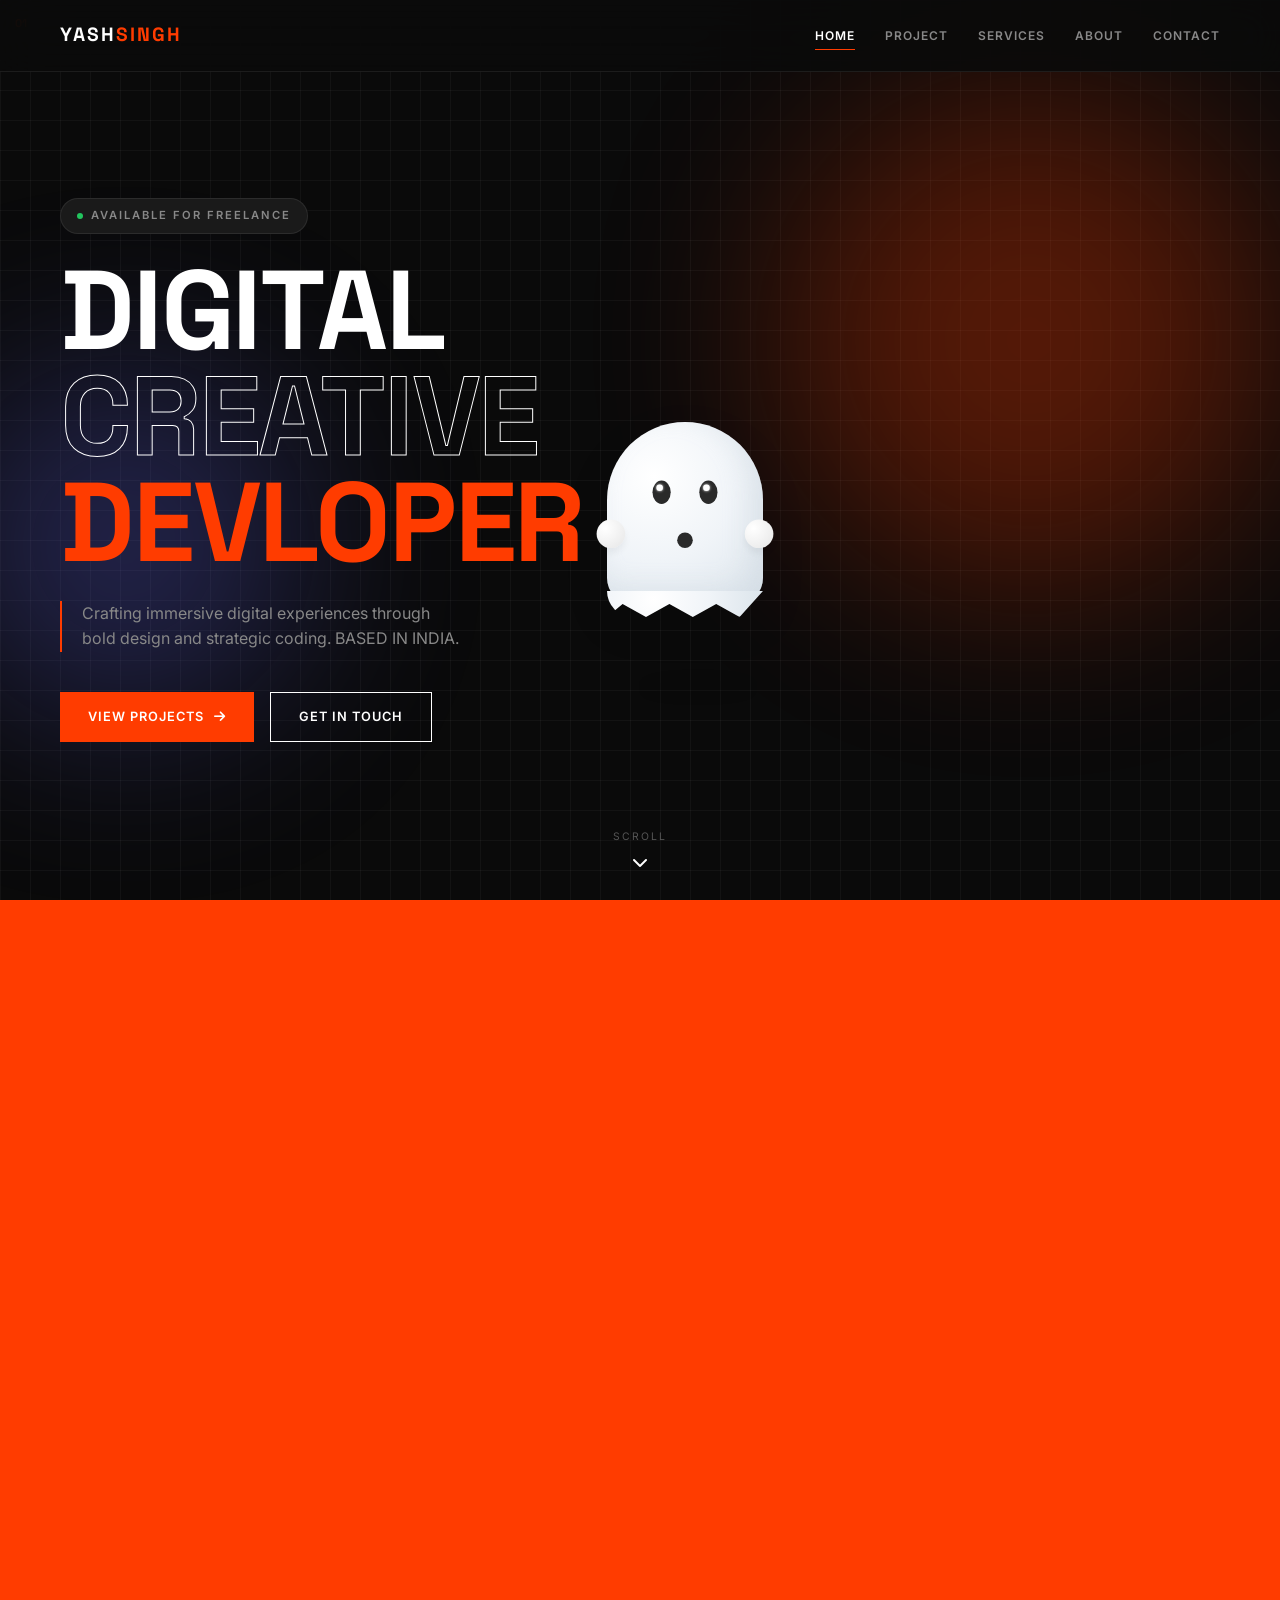
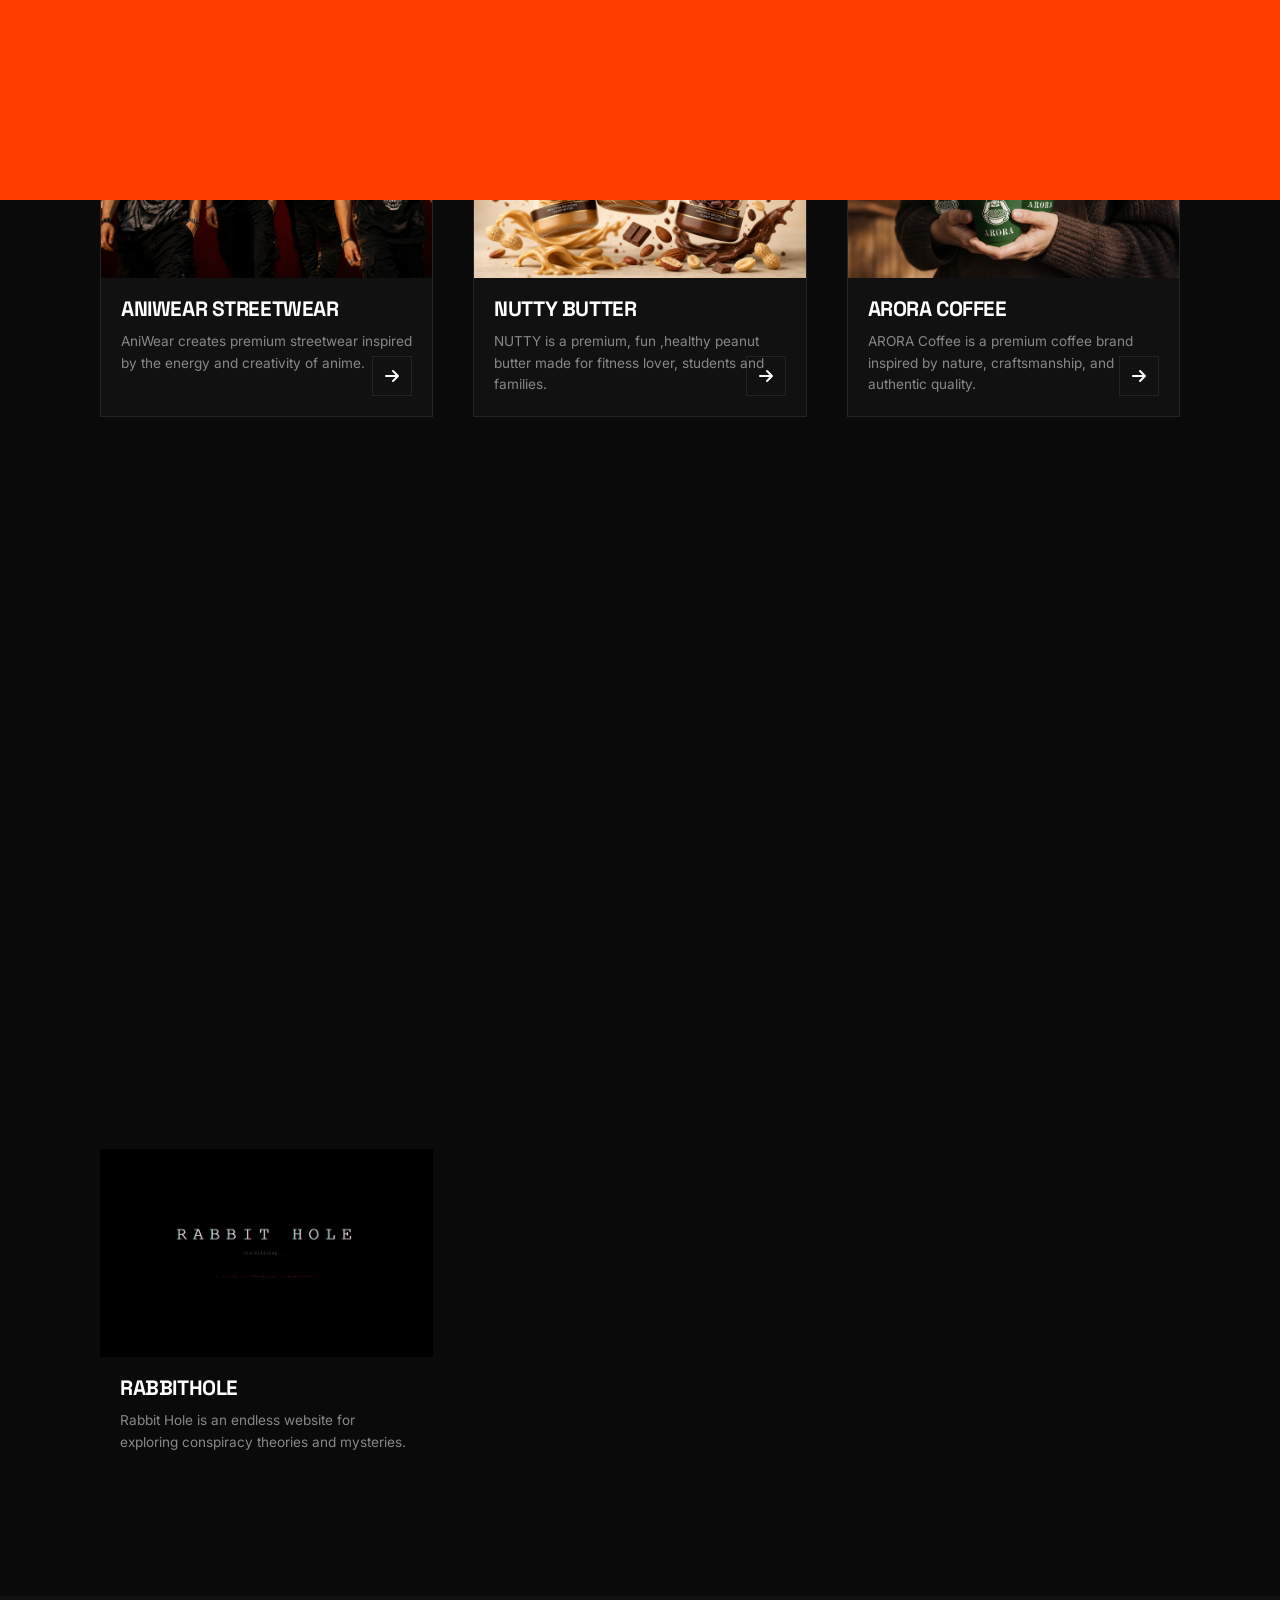
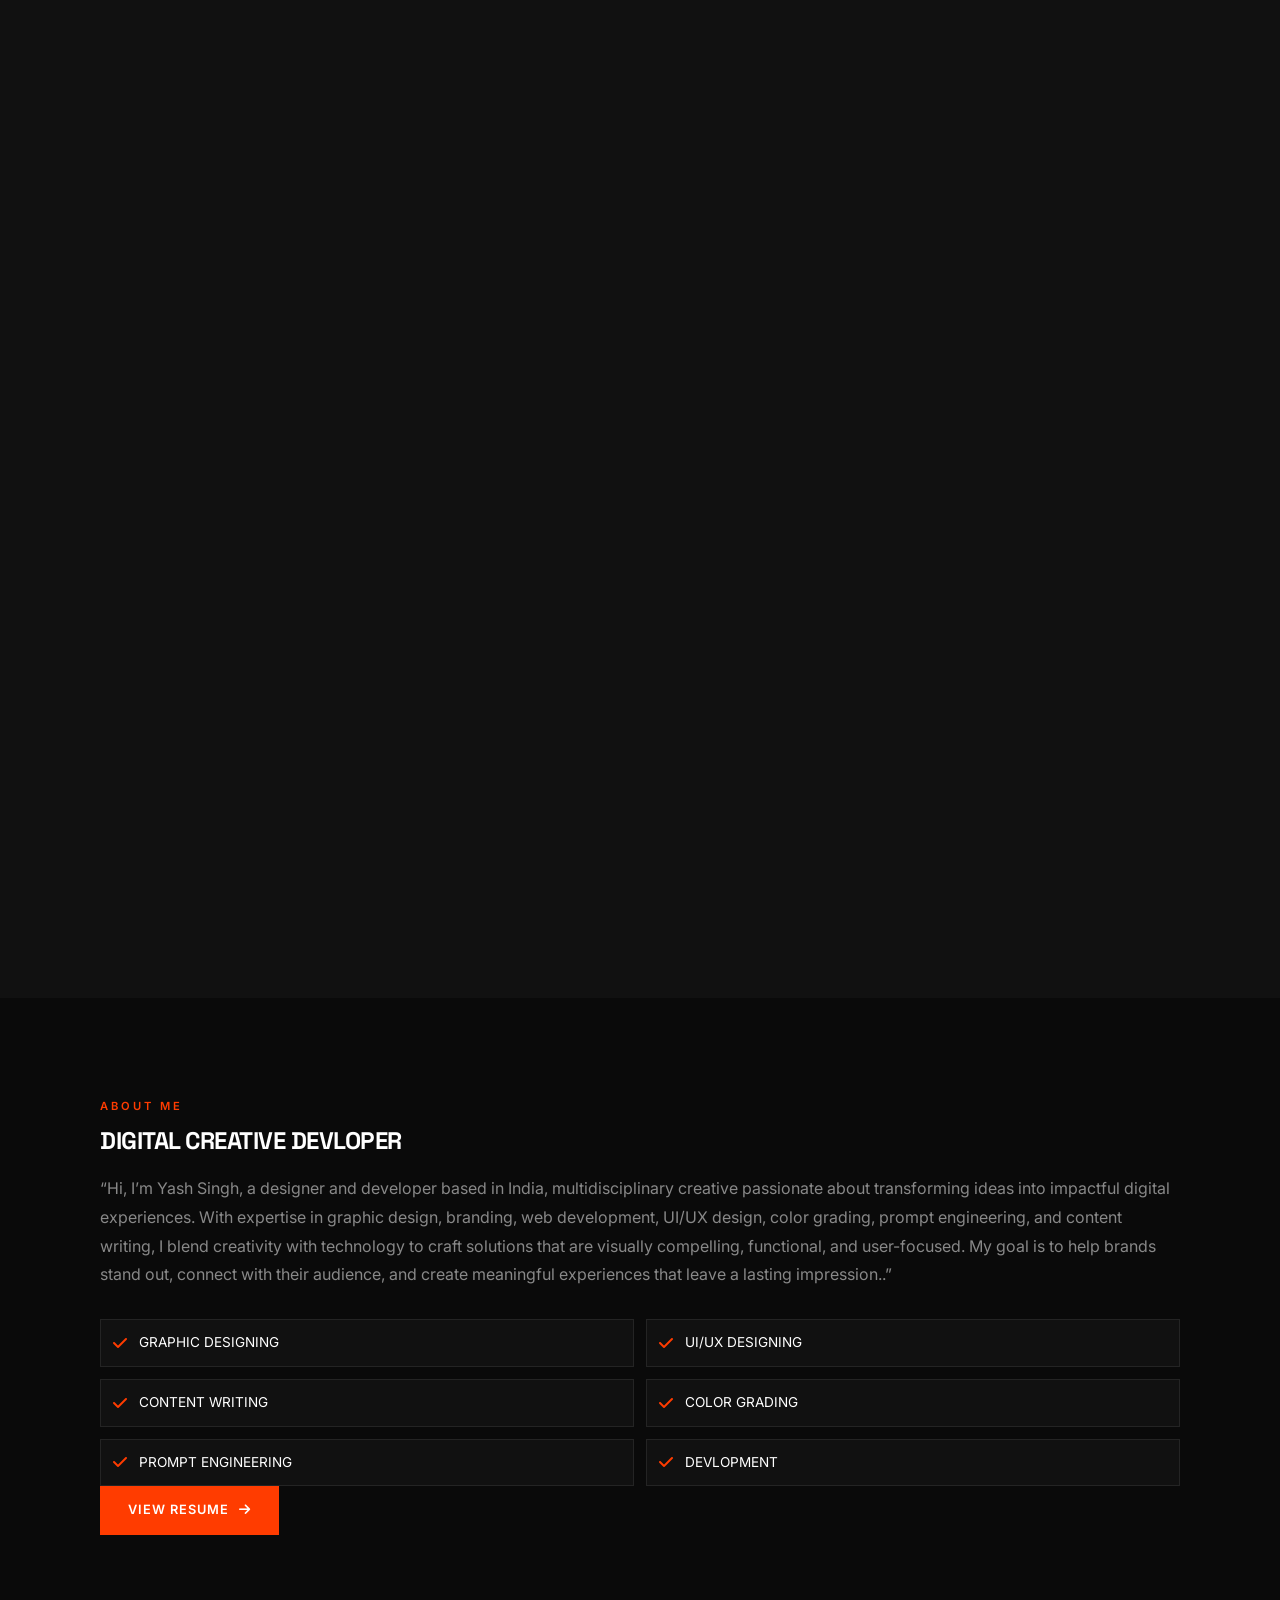
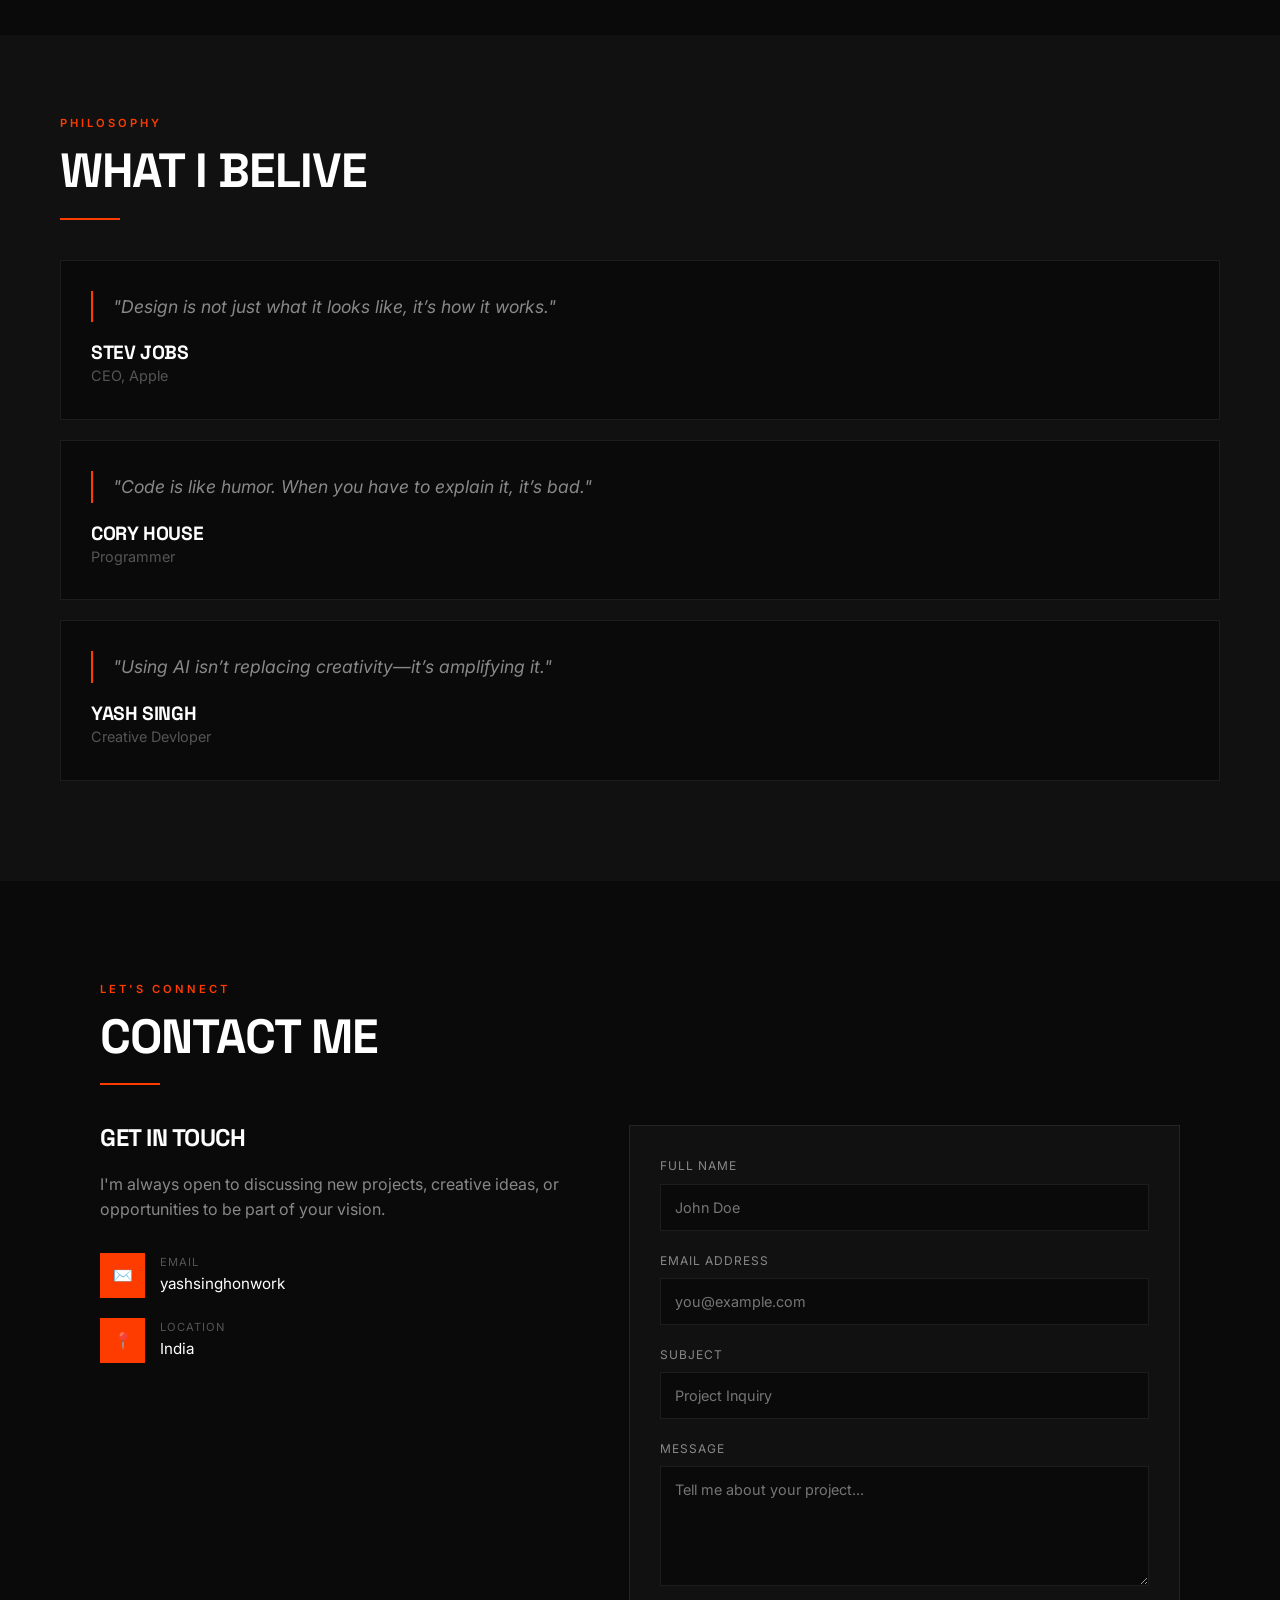
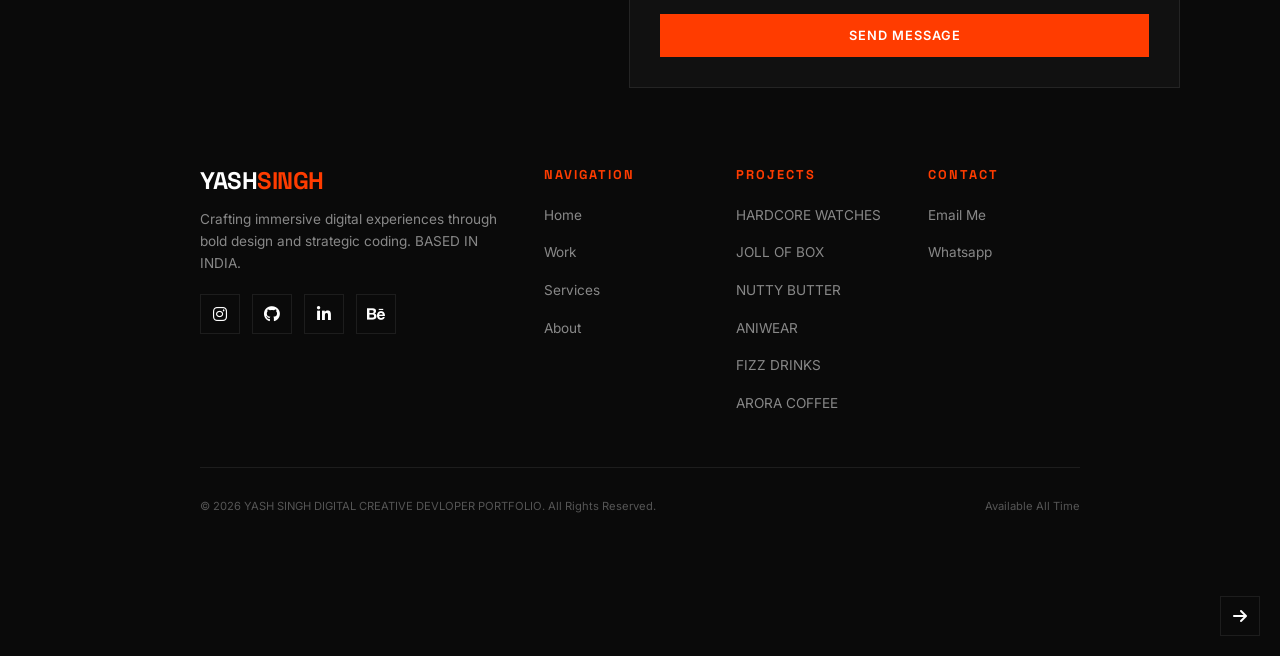
==== index.html @ 765f30bd "Update fmt.Println message from 'Hello' to 'Goodbye'" ====
<!DOCTYPE html>
<html lang="en">

<head>
    <meta charset="UTF-8">
    <meta name="viewport" content="width=device-width, initial-scale=1.0">
    <meta name="description" content="yashsingh - Creative Director & Digital Designer Portfolio">
    <title>YASH SINGH | Creative Devloper Portfolio</title>

    <!-- Fonts -->
    <link rel="stylesheet" href="https://cdnjs.cloudflare.com/ajax/libs/font-awesome/6.4.2/css/all.min.css">
    <link rel="preconnect" href="https://fonts.googleapis.com">
    <link rel="preconnect" href="https://fonts.gstatic.com" crossorigin>
    <link
        href="https://fonts.googleapis.com/css2?family=Space+Grotesk:wght@300;400;500;600;700&family=Inter:wght@300;400;500;600;700&display=swap"
        rel="stylesheet">
    <link rel="stylesheet" href="style.css">
</head>

<body>

    <!-- Grid Overlay -->
    <div class="grid-overlay"></div>

    <!-- Loader -->
    <div class="loader" id="loader">
        <div class="loader-logo">YASH<span>SINGH</span></div>
        <div class="loader-bar">
            <div class="loader-progress"></div>
        </div>
        <div class="loader-percent"><span id="loaderPercent">0</span>%</div>
    </div>

    <!-- Page Transition -->
    <div class="page-transition" id="pageTransition"></div>

    <!-- Scroll Progress -->
    <div class="scroll-progress" id="scrollProgress"></div>

    <!-- Navigation -->
    <nav class="navbar" id="navbar">
        <div class="logo" onclick="navigateTo('home')">YASH<span>SINGH</span></div>
        <div class="nav-menu">
            <a href="#home" onclick="navigateTo('home')" class="active" data-page="home">Home</a>
            <a href="#projects" onclick="scrollToSection('projects')">Project</a>
            <a href="#services" onclick="scrollToSection('services')">Services</a>
            <a href="#about" onclick="scrollToSection('about')">About</a>
            <a href="#contact" onclick="scrollToSection('contact')">Contact</a>
        </div>
        <div class="menu-toggle" id="menuToggle">
            <span></span>
            <span></span>
            <span></span>
        </div>
    </nav>

    <!-- Mobile Menu -->
    <div class="mobile-menu" id="mobileMenu">
        <a href="#home" onclick="navigateTo('home'); closeMobileMenu();">Home</a>
        <a href="#projects" onclick="scrollToSection('projects'); closeMobileMenu();">Project</a>
        <a href="#services" onclick="scrollToSection('services'); closeMobileMenu();">Services</a>
        <a href="#about" onclick="scrollToSection('about'); closeMobileMenu();">About</a>
        <a href="#contact" onclick="scrollToSection('contact'); closeMobileMenu();">Contact</a>
    </div>

    <!-- Scroll to Top -->
    <div class="scroll-top" id="scrollTop">
        <i class="fas fa-arrow-up"></i>
    </div>

    <!-- ==================== HOME PAGE ==================== -->
    <div class="page active" id="page-home">

        <!-- Hero Section -->
        <section id="home" class="hero">
            <div class="hero-bg">
                <div class="hero-orb hero-orb-1"></div>
                <div class="hero-orb hero-orb-2"></div>
            </div>

            <div class="hero-content">
                <div class="hero-tag reveal">
                    <span class="dot"></span>
                    Available for Freelance
                </div>

                <h1 class="hero-title reveal reveal-delay-1">
                    Digital<br>
                    <span class="outline">Creative</span><br>
                    <span class="text-accent">Devloper</span>
                </h1>

                <p class="hero-subtitle reveal reveal-delay-2">
                    Crafting immersive digital experiences through bold design and strategic coding. BASED IN INDIA.
                </p>

                <div class="hero-cta reveal reveal-delay-3">
                    <a href="#projects" onclick="scrollToSection('projects')" class="btn btn-primary">
                        <span>View Projects</span>
                        <i class="fas fa-arrow-right"></i>
                    </a>
                    <a href="mailto:yashsinghonwork@gmail.com" onclick="scrollToSection('contact')"
                        class="btn btn-outline">
                        <span>Get in Touch</span>
                    </a>
                </div>
            </div>
            <!-- Interactive Ghost Container -->
            <div class="ghost-wrapper" id="ghost">
                <!-- UPDATED: Social Profile Bubble -->
                <div class="ghost-speech-bubble" id="socialBubble">
                    <div class="bubble-content">
                        <div class="profile-row">
                         
                            <div class="profile-info">
                                <span class="name">YASH SINGH</span>
                                <span class="job">Creative Devloper</span>
                            </div>
                        </div>
                        <div class="social-links">
                            <!-- Replace # with your links -->
                            <a href="https://www.linkedin.com/public-profile/settings?trk=d_flagship3_profile_self_view_public_profile"
                                target="_blank"><i class="fab fa-linkedin-in"></i></a>
                            <a href="https://x.com/yashonfreetime" target="_blank"><i class="fab fa-twitter"></i></a>
                            <a href="https://www.instagram.com/yashsingh.digital?igsh=MWkxd2ZmaHhyZGN0aw==" target="_blank"><i class="fab fa-instagram"></i></a>
                            <a href="https://github.com/yashsinghonline"><i class="fab fa-github"></i></a>
                        </div>
                    </div>
                </div>

                <div class="ghost-body">
                    <div class="ghost-face">
                        <div class="ghost-eye left"><span class="pupil"></span></div>
                        <div class="ghost-eye right"><span class="pupil"></span></div>
                        <div class="ghost-blush left"></div>
                        <div class="ghost-blush right"></div>
                        <div class="ghost-mouth"></div>
                    </div>
                    <div class="ghost-hand left"></div>
                    <div class="ghost-hand right"></div>
                    <div class="ghost-ripple"></div>
                </div>
                <div class="ghost-shadow"></div>
            </div>
            <div class="hero-scroll">
                <span>Scroll</span>
                <i class="fas fa-chevron-down"></i>
            </div>
        </section>

        <!-- Stats Bar -->
        <section class="stats-bar">
            <div class="stats-grid">
                <div class="stat-item reveal">
                    <div class="stat-number" data-target="THINK">THINK</div>
                </div>
                <div class="stat-item reveal reveal-delay-1">
                    <div class="stat-number" data-target="PLAN">PLAN</div>
                </div>
                <div class="stat-item reveal reveal-delay-2">
                    <div class="stat-number" data-target="DESIGN">DESIGN</div>
                </div>
                <div class="stat-item reveal reveal-delay-3">
                    <div class="stat-number" data-target="BUILD">BUILD</div>
                </div>
            </div>
        </section>

        <!-- Designing Projects Section -->
        <section id="projects" class="projects-section" id="projects">
            <div class="container">
                <div class="section-header reveal">
                    <div class="section-tag">BRANDING</div>
                    <h2 class="section-title">Building brands with purpose.</h2>
                    <div class="section-line"></div>
                </div>

                <div class="projects-grid">
                    <!-- Project 1 -->
                    <a id="project1"class="project-card reveal" href="https://www.behance.net/gallery/250969165/HARDCORE-watch-branding?platform=direct">
                        <div class="project-image">
                            <img src="1781117292681-019eb2dc-10db-7eaa-91a7-00739ccad668 1 1.png"
                                alt="Project 1" loading="lazy">
                            <div class="project-overlay"></div>
                        </div>
                        <span class="project-number">01</span>
                        <div class="project-content">
                            <h3 class="project-title">HARDCORE WATCHES</h3>
                            <p class="project-desc">A premium watch brand crafted for ambitious individual who valued strength, precision and discipline.</p>
                        </div>
                        <div class="project-arrow">
                            <i class="fas fa-arrow-right"></i>
                        </div>
                    </a>

                    <!-- Project 2 -->
                    <a  id="project2"class="project-card reveal" href="https://www.behance.net/gallery/250068857/JOLL-OF-BOX-BRAND-IDENTITY?platform=direct">
                        <div class="project-image">
                            <img src="Screenshot 2026-06-17 234022.png"
                                alt="Project 2" loading="lazy">
                            <div class="project-overlay"></div>
                        </div>
                        <span class="project-number">02</span>
                        <div class="project-content">
                            <h3 class="project-title">JOLL OF BOX RESTAURANT</h3>
                            <p class="project-desc">JOLL OF BOX is street food brand creat for people who love flavours and urban food culture.</p>
                        </div>
                        <div class="project-arrow">
                            <i class="fas fa-arrow-right"></i>
                        </div>
                    </a>

                    <!-- Project 3 -->
                    <a  id="project3"class="project-card reveal" href="https://www.behance.net/gallery/249902263/FIZZ-DRINKS-BRAND-IDENTITY">
                        <div class="project-image">
                            <img src="Screenshot 2026-06-17 234201.png"
                                alt="Project 3" loading="lazy">
                            <div class="project-overlay"></div>
                        </div>
                        <span class="project-number">03</span>
                        <div class="project-content">
                            <h3 class="project-title">FIZZ DRINKS</h3>
                            <p class="project-desc">FIZZ is a bold refreshment drink brand crafted foe enrgetic lifestyle and everyday use.</p>
                        </div>
                        <div class="project-arrow">
                            <i class="fas fa-arrow-right"></i>
                        </div>
                    </a>

                    <!-- Project 4 -->
                    <a id="project4" class="project-card reveal" href="https://www.behance.net/gallery/250528149/ANIWEAR-BRANDING">
                        <div class="project-image">
                            <img src="Screenshot 2026-06-14 122641.png"
                                alt="Project 4" loading="lazy">
                            <div class="project-overlay"></div>
                        </div>
                        <span class="project-number">04</span>
                        <div class="project-content">
                            <h3 class="project-title">ANIWEAR STREETWEAR</h3>
                            <p class="project-desc">AniWear creates premium streetwear inspired by the energy and creativity of anime.</p>
                        </div>
                        <div class="project-arrow">
                            <i class="fas fa-arrow-right"></i>
                        </div>
                    </a>

                    <!-- Project 5 -->
                    <a  id="project5"class="project-card reveal" href="https://www.behance.net/gallery/250831795/PEANUT-BUTTER-BRANDING-NUTTY">
                        <div class="project-image">
                            <img src="1781025525931-019ead63-dd41-717d-b6f0-115e10cd13aa.png"
                                alt="Project 5" loading="lazy">
                            <div class="project-overlay"></div>
                        </div>
                        <span class="project-number">05</span>
                        <div class="project-content">
                            <h3 class="project-title">NUTTY BUTTER </h3>
                            <p class="project-desc">NUTTY is a premium, fun ,healthy peanut butter made for fitness lover, students and families.</p>
                        </div>
                        <div class="project-arrow">
                            <i class="fas fa-arrow-right"></i>
                        </div>
                    </a>

                    <!-- Project 6 -->
                    <a id="project6" class="project-card reveal" href="https://www.behance.net/gallery/251464503/ARORA-branding?platform=direct">
                        <div class="project-image">
                            <img src="1781973702040-019ee5e7-fd02-7cfc-b53b-e8e30ea3f970.png"
                                alt="Project 6" loading="lazy">
                            <div class="project-overlay"></div>
                        </div>
                        <span class="project-number">06</span>
                        <div class="project-content">
                            <h3 class="project-title">ARORA COFFEE</h3>
                            <p class="project-desc">ARORA Coffee is a premium coffee brand inspired by nature, craftsmanship, and authentic quality.</p>
                        </div>
                        <div class="project-arrow">
                            <i class="fas fa-arrow-right"></i>
                        </div>

<!-- Project 07 -->
<a id="project7" class="project-card reveal" href="https://www.behance.net/gallery/252037083/SCALPX-BRANDING">
    <div class="project-image">
        <img src="1782906812257-019f1d85-f32b-7084-a659-dea51ad73b491.png" alt="Project 7" loading="lazy">
        <div class="project-overlay"></div>
    </div>
    <span class="project-number">07</span>
    <div class="project-content">
        <h3 class="project-title">SCALPX BRANDING</h3>
        <p class="project-desc">
            A premium natural-scientific shampoo brand combining modern innovation with minimalist luxury packaging.
        </p>
    </div>
    <div class="project-arrow">
        <i class="fas fa-arrow-right"></i>
    </div>
</a>
     </div>
        </div>
            </a>
        </section>

 <section id="projects" class="projects-section" id="projects">
            <div class="container">
                <div class="section-header reveal">
                    <div class="section-tag">DEVLOPER</div>
                    <h2 class="section-title">CREATIVE & RESPONSIVE WEB APP.</h2>
                    <div class="section-line"></div>
                </div>

                <div class="projects-grid">

            
                    <!-- Project 1 -->
                   <!-- Project 1 -->
<a id="project1" href="https://rabbithole-five-mocha.vercel.app/" target="_blank" rel="noopener noreferrer">
    <div class="project-image">
        <img src="Screenshot 2026-07-06 205825.png"
             alt="Project 1"
             loading="lazy">
        <div class="project-overlay"></div>
    </div>

    <span class="project-number">01</span>

    <div class="project-content">
        <h3 class="project-title">RABBITHOLE</h3>
        <p class="project-desc">
            Rabbit Hole is an endless website for exploring conspiracy theories and mysteries.
        </p>
    </div>

    <div class="project-arrow">
        <i class="fas fa-arrow-right"></i>
    </div>
</a>


                    <!-- Project 2 -->
                    <a  id="project2"class="project-card reveal" href="https://bentobrand.vercel.app/">
                        <div class="project-image">
                            <img src="Screenshot 2026-07-06 205728.png"
                                alt="Project 2" loading="lazy">
                            <div class="project-overlay"></div>
                        </div>
                        <span class="project-number">02</span>
                        <div class="project-content">
                            <h3 class="project-title">BENTOBRAND</h3>
                            <p class="project-desc">BentoBrand is an open-source tool for creating bento-style brand boards.</p>
                        </div>
                        <div class="project-arrow">
                            <i class="fas fa-arrow-right"></i>
                        </div>
                    </a>

                    <!-- Project 3 -->
                    <a  id="project3"class="project-card reveal" href="https://libinar.vercel.app/">
                        <div class="project-image">
                            <img src="Screenshot 2026-07-07 094943.png"
                                alt="Project 3" loading="lazy">
                            <div class="project-overlay"></div>
                        </div>
                        <span class="project-number">03</span>
                        <div class="project-content">
                            <h3 class="project-title">LIBINAR</h3>
                            <p class="project-desc">Explore thousands of free books from Project Gutenberg. Real covers, real content, instant reading.</p>
                        </div>
                        <div class="project-arrow">
                            <i class="fas fa-arrow-right"></i>
                        </div>
                    </a>
     </div>
        </div>
             


            </a>

 
        </section>

        <!-- Services Section -->
       <!-- Services Section -->
<section class="services-section" id="services">
    <div class="container">
        <div class="section-header reveal">
            <div class="section-tag">What I Do</div>
            <h2 class="section-title">Services</h2>
            <div class="section-line"></div>
        </div>

        <!-- NEW LIST CONTAINER -->
        <ul class="services-list">
            
            <!-- Item 1 -->
            <li class="service-item reveal">
                <div class="service-icon"><i class="fas fa-palette"></i></div>
                <div class="service-info">
                    <h3 class="service-title">Graphic Designing</h3>
                    <p class="service-desc">Crafting visually compelling designs that communicate your brand’s message with clarity and creativity. From logos and brand identities to social media creatives, banners, packaging, and marketing materials, every design is tailored to create a memorable and professional presence.</p>
                </div>
            </li>

            <!-- Item 2 -->
            <li class="service-item reveal">
                <div class="service-icon"><i class="fas fa-eye"></i></div>
                <div class="service-info">
                    <h3 class="service-title">Color Grading</h3>
                    <p class="service-desc">Bringing images and videos to life with cinematic color tones and professional finishing. Through careful adjustments to contrast, saturation, lighting, and mood, content is transformed into visually striking and emotionally engaging experiences.</p>
                </div>
            </li>

            <!-- Item 3 -->
            <li class="service-item reveal reveal-delay-1">
                <div class="service-icon"><i class="fas fa-laptop-code"></i></div>
                <div class="service-info">
                    <h3 class="service-title">Web Development</h3>
                    <p class="service-desc">Building modern, responsive, and high-performing websites that combine functionality with exceptional design. Every website is optimized for speed, security, scalability, and seamless performance across all devices.</p>
                </div>
            </li>

            <!-- Item 6 -->
            <li class="service-item reveal reveal-delay-1">
                <div class="service-icon"><i class="fas fa-robot"></i></div>
                <div class="service-info">
                    <h3 class="service-title">Prompt Engineering</h3>
                    <p class="service-desc">Developing precise and creative AI prompts that unlock the full potential of modern AI tools. Optimized prompts ensure accurate, high-quality, and innovative outputs for design, content creation, automation, and problem-solving.</p>
                </div>
            </li>

            <!-- Item 8 -->
            <li class="service-item reveal reveal-delay-3">
                <div class="service-icon"><i class="fas fa-pen"></i></div>
                <div class="service-info">
                    <h3 class="service-title">Writing</h3>
                    <p class="service-desc">Producing compelling and purpose-driven content tailored to websites, applications, blogs, and marketing campaigns. Every piece of content is crafted to engage audiences, strengthen brand communication, and deliver value.</p>
                </div>
            </li>

        </ul> <!-- End of services-list -->
    </div>
</section>
 <!-- About Section -->
        <section class="about-section" id="about">
            <div class="container">
                <div class="about-content">

                    <div class="about-text reveal reveal-delay-1">
                        <div class="section-tag">About Me</div>
                        <h3>Digital Creative Devloper</h3>
                        <p>“Hi, I’m Yash Singh, a designer and developer based in India, multidisciplinary creative passionate about transforming ideas into impactful digital experiences. With expertise in graphic design, branding, web development, UI/UX design, color grading, prompt engineering, and content writing, I blend creativity with technology to craft solutions that are visually compelling, functional, and user-focused. My goal is to help brands stand out, connect with their audience, and create meaningful experiences that leave a lasting impression..”</p>
                       

                        <div class="about-list">
                            <div class="about-list-item">
                                <i class="fas fa-check"></i>
                                <span>GRAPHIC DESIGNING</span>
                            </div>
                            <div class="about-list-item">
                                <i class="fas fa-check"></i>
                                <span>UI/UX DESIGNING</span>
                            </div>
                            <div class="about-list-item">
                                <i class="fas fa-check"></i>
                                <span>CONTENT WRITING</span>
                            </div>
                             <div class="about-list-item">
                                <i class="fas fa-check"></i>
                                <span>COLOR GRADING</span>
                            </div>
                            <div class="about-list-item">
                                <i class="fas fa-check"></i>
                                <span>PROMPT ENGINEERING</span>
                            </div>
                            <div class="about-list-item">
                                <i class="fas fa-check"></i>
                                <span>DEVLOPMENT</span>
                            </div>
                        </div>
                       <a href="https://drive.google.com/file/d/1Arh-CaQfKFvSor2-i2onQTeIr4GUSkJS/view?usp=sharing"
                            class="btn btn-primary",style="margin-top:30px;">
                            <span>VIEW RESUME </span>
                            <i class="fas fa-arrow-right"></i>
                        </a>
                    </div>
                </div>
            </div>
        </section>

        <!-- Testimonials Section -->
        <section class="testimonials-section">
            <div class="container">
                <div class="section-header reveal">
                    <div class="section-tag">philosophy</div>
                    <h2 class="section-title">What i Belive</h2>
                    <div class="section-line"></div>
                </div>

                <div class="testimonials-grid">
                    <div class="testimonial-card reveal">
                        <p class="testimonial-quote">"Design is not just what it looks like, it’s how it works."</p>
                        <div class="testimonial-author">
                           
                            <div class="testimonial-info">
                                <h4>stev jobs</h4>
                                <span>CEO, Apple</span>
                            </div>
                        </div>
                    </div>

                    <div class="testimonial-card reveal reveal-delay-1">
                        <p class="testimonial-quote">"Code is like humor. When you have to explain it, it’s bad."</p>
                        <div class="testimonial-author">
                           
                            <div class="testimonial-info">
                                <h4>Cory House</h4>
                                <span>Programmer</span>
                            </div>
                        </div>
                    </div>
                </div>
                 <div class="testimonial-card reveal">
                        <p class="testimonial-quote">"Using AI isn’t replacing creativity—it’s amplifying it."</p>
                        <div class="testimonial-author">
                           
                            <div class="testimonial-info">
                                <h4>YASH SINGH</h4>
                                <span>Creative Devloper</span>
                            </div>
                        </div>
                    </div>
            </div>
        </section>
<!-- Contact Section -->
<section class="contact-section" id="contact">
    <div class="container">
        <!-- Section Header -->
        <div class="section-header reveal">
            <div class="section-tag">let's connect</div>
            <h2 class="section-title">Contact Me</h2>
            <div class="section-line"></div>
        </div>

        <div class="contact-wrapper">
            
            <!-- Contact Information -->
            <div class="contact-info reveal">
                <h3>Get In Touch</h3>
                <p>I'm always open to discussing new projects, creative ideas, or opportunities to be part of your vision.</p>
                
                <div class="contact-details">
                    <!-- Email -->
                    <div class="contact-item">
                        <div class="contact-item-icon">
                            ✉️
                        </div>
                        <div class="contact-item-text">
                            <span>Email</span>
                            <p>yashsinghonwork</p>
                        </div>
                    </div>

                    <!-- Location -->
                    <div class="contact-item">
                        <div class="contact-item-icon">
                            📍
                        </div>
                        <div class="contact-item-text">
                            <span>Location</span>
                            <p>India</p>
                        </div>
                        
                    </div>
                </div>
            </div>

            <!-- Contact Form -->
            <!-- Contact Form -->
<div class="contact-form reveal reveal-delay-1">
    <form id="contactForm">
        <div class="form-group">
            <label for="name">Full Name</label>
            <input type="text" id="name" name="name" placeholder="John Doe" required>
        </div>

        <div class="form-group">
            <label for="email">Email Address</label>
            <input type="email" id="email" name="email" placeholder="you@example.com" required>
        </div>

        <div class="form-group">
            <label for="subject">Subject</label>
            <input type="text" id="subject" name="subject" placeholder="Project Inquiry">
        </div>

        <div class="form-group">
            <label for="message">Message</label>
            <textarea id="message" name="message" placeholder="Tell me about your project..." required></textarea>
        </div>

        <button type="submit" class="btn btn-primary form-submit">
            Send Message
        </button>
    </form>
</div>
</div>
       
        <!-- Footer -->
        <footer>
            <div class="container">
                <div class="footer-grid">
                    <div class="footer-brand">
                        <h3>YASH<span>SINGH</span></h3>
                        <p>                    Crafting immersive digital experiences through bold design and strategic coding. BASED IN INDIA.

                        </p>
                        <div class="footer-social">
                            <a href="https://www.instagram.com/yashsingh.digital?igsh=MWkxd2ZmaHhyZGN0aw=="><i class="fab fa-instagram"></i></a>
                            <a href="https://github.com/yashsinghonline"><i class="fab fa-github"></i></a>
                            <a href="https://www.linkedin.com/in/yash-singh-2ab7b5374?utm_source=share&utm_campaign=share_via&utm_content=profile&utm_medium=android_app
"><i class="fab fa-linkedin-in"></i></a>
                            <a href="https://www.behance.net/yash025"><i class="fab fa-behance"></i></a>
                        </div>
                    </div>

                    <div class="footer-links">
                        <h4>Navigation</h4>
                        <ul>
                            <li><a href="#home" onclick="navigateTo('home')">Home</a></li>
                            <li><a href="#projects" onclick="scrollToSection('projects')">Work</a></li>
                            <li><a href="#services" onclick="scrollToSection('services')">Services</a></li>
                            <li><a href="#about" onclick="scrollToSection('about')">About</a></li>
                        </ul>
                    </div>

                    <div class="footer-links">
                        <h4>Projects</h4>
                        <ul>
                            <li><a href="#project1" onclick="navigateTo('project1')">HARDCORE WATCHES</a></li>
                            <li><a href="#project2" onclick="navigateTo('project2')">JOLL OF BOX </a></li>
                            <li><a href="#project5" onclick="navigateTo('project5')">NUTTY BUTTER</a></li>
                            <li><a href="#project4" onclick="navigateTo('project4')">ANIWEAR </a></li>
                                                        <li><a href="#project3" onclick="navigateTo('project3')">FIZZ DRINKS</a></li>
                            <li><a href="#project6" onclick="navigateTo('project6')">ARORA COFFEE</a></li>

                        </ul>
                    </div>

                    <div class="footer-links">
                        <h4>Contact</h4>
                        <ul>
                             <li><a href="mailto:yashsinghonwork@gmail.com?subject=Project Inquiry">
    Email Me
</a>
</li>
                            <li><a href="https://wa.me/qr/4W7WD5COO5GUG1" onclick="navigateTo('project2')">Whatsapp</a></li>
                        </ul>
                    </div>
                </div>

                <div class="footer-bottom">
                    <span>© 2026 YASH SINGH DIGITAL CREATIVE DEVLOPER PORTFOLIO. All Rights Reserved.</span>
                    <span>Available All Time</span>
                </div>
            </div>
        </footer>
    </div>
       
    <script src="script.js"></script>
</body>


</html>
---- style.css ----
/* ==================== VARIABLES ==================== */
 :root {
     --bg-primary: #0a0a0a;
     --bg-secondary: #111111;
     --bg-tertiary: #1a1a1a;
     --text-primary: #ffffff;
     --text-secondary: #888888;
     --text-muted: #555555;
     --accent: #ff3c00;
     --accent-secondary: #ff6b3d;
     --border: rgba(255, 255, 255, 0.08);
     --transition: cubic-bezier(0.16, 1, 0.3, 1);
     --shadow: 0 20px 60px rgba(0, 0, 0, 0.5);
 }

 /* ==================== RESET ==================== */
 * {
     margin: 0;
     padding: 0;
     box-sizing: border-box;
 }

 html {
     scroll-behavior: smooth;
     font-size: 16px;
 }

 body {
     font-family: 'Inter', sans-serif;
     background: var(--bg-primary);
     color: var(--text-primary);
     line-height: 1.6;
     overflow-x: hidden;
     -webkit-font-smoothing: antialiased;
 }

 h1,
 h2,
 h3,
 h4,
 h5,
 h6 {
     font-family: 'Space Grotesk', sans-serif;
     font-weight: 700;
     line-height: 1.1;
     letter-spacing: -0.02em;
 }

 a {
     text-decoration: none;
     color: inherit;
     transition: all 0.3s ease;
 }

 img {
     max-width: 100%;
     display: block;
 }

 ul {
     list-style: none;
 }

 button {
     font-family: inherit;
     cursor: pointer;
     border: none;
     background: none;
 }

 /* ==================== UTILITY CLASSES ==================== */
 .container {
     width: 100%;
     max-width: 1400px;
     margin: 0 auto;
     padding: 0 20px;
 }

 .section-padding {
     padding: 60px 0;
 }

 .text-accent {
     color: var(--accent);
 }

 .text-muted {
     color: var(--text-secondary);
 }

 /* ==================== GRID OVERLAY ==================== */
 .grid-overlay {
     position: fixed;
     inset: 0;
     background-image:
         linear-gradient(var(--border) 1px, transparent 1px),
         linear-gradient(90deg, var(--border) 1px, transparent 1px);
     background-size: 30px 30px;
     pointer-events: none;
     z-index: 0;
     opacity: 0.5;
 }

 /* ==================== LOADER ==================== */
 .loader {
     position: fixed;
     inset: 0;
     background: var(--bg-primary);
     display: flex;
     flex-direction: column;
     justify-content: center;
     align-items: center;
     z-index: 10000;
     transition: transform 0.8s var(--transition), opacity 0.5s;
 }

 .loader.hidden {
     transform: translateY(-100%);
     opacity: 0;
     pointer-events: none;
 }

 .loader-logo {
     font-family: 'Space Grotesk', sans-serif;
     font-size: 2.5rem;
     font-weight: 700;
     margin-bottom: 30px;
 }

 .loader-logo span {
     color: var(--accent);
 }

 .loader-bar {
     width: 150px;
     height: 2px;
     background: var(--bg-tertiary);
     border-radius: 1px;
     overflow: hidden;
 }

 .loader-progress {
     height: 100%;
     background: var(--accent);
     animation: loading 1.5s ease forwards;
 }

 @keyframes loading {
     0% {
         width: 0;
     }

     100% {
         width: 100%;
     }
 }

 .loader-percent {
     margin-top: 15px;
     font-size: 0.75rem;
     color: var(--text-secondary);
     font-family: 'Space Grotesk', sans-serif;
 }

 /* ==================== PAGE TRANSITION ==================== */
 .page-transition {
     position: fixed;
     inset: 0;
     background: var(--accent);
     z-index: 9999;
     transform: translateY(100%);
     transition: transform 0.6s var(--transition);
 }

 .page-transition.active {
     transform: translateY(0);
 }

 .page-transition.exit {
     transform: translateY(-100%);
 }

 /* ==================== NAVIGATION ==================== */
 .navbar {
     position: fixed;
     top: 0;
     left: 0;
     right: 0;
     padding: 15px 20px;
     display: flex;
     justify-content: space-between;
     align-items: center;
     z-index: 1000;
     background: rgba(10, 10, 10, 0.9);
     backdrop-filter: blur(20px);
     border-bottom: 1px solid var(--border);
     transition: all 0.3s ease;
 }

 .navbar.scrolled {
     padding: 10px 20px;
 }

 .logo {
     font-family: 'Space Grotesk', sans-serif;
     font-size: 1.2rem;
     font-weight: 700;
     letter-spacing: 2px;
     cursor: pointer;
 }

 .logo span {
     color: var(--accent);
 }

 /* Desktop Nav */
 .nav-menu {
     display: none;
     gap: 30px;
 }

 .nav-menu a {
     font-size: 0.75rem;
     font-weight: 600;
     text-transform: uppercase;
     letter-spacing: 1px;
     color: var(--text-secondary);
     position: relative;
     padding: 5px 0;
 }

 .nav-menu a::after {
     content: '';
     position: absolute;
     bottom: 0;
     left: 0;
     width: 0;
     height: 1px;
     background: var(--accent);
     transition: width 0.3s ease;
 }

 .nav-menu a:hover,
 .nav-menu a.active {
     color: var(--text-primary);
 }

 .nav-menu a:hover::after,
 .nav-menu a.active::after {
     width: 100%;
 }

 /* Mobile Menu Toggle */
 .menu-toggle {
     display: flex;
     flex-direction: column;
     gap: 5px;
     padding: 5px;
     cursor: pointer;
     z-index: 1001;
 }

 .menu-toggle span {
     width: 24px;
     height: 2px;
     background: var(--text-primary);
     transition: all 0.3s ease;
 }

 .menu-toggle.active span:nth-child(1) {
     transform: rotate(45deg) translate(5px, 5px);
 }

 .menu-toggle.active span:nth-child(2) {
     opacity: 0;
 }

 .menu-toggle.active span:nth-child(3) {
     transform: rotate(-45deg) translate(5px, -5px);
 }

 /* Mobile Menu */
 .mobile-menu {
     position: fixed;
     inset: 0;
     background: var(--bg-primary);
     display: flex;
     flex-direction: column;
     justify-content: center;
     align-items: center;
     gap: 30px;
     z-index: 999;
     opacity: 0;
     visibility: hidden;
     transition: all 0.4s ease;
 }

 .mobile-menu.active {
     opacity: 1;
     visibility: visible;
 }

 .mobile-menu a {
     font-family: 'Space Grotesk', sans-serif;
     font-size: 2rem;
     font-weight: 700;
     text-transform: uppercase;
     color: var(--text-secondary);
     transform: translateY(20px);
     opacity: 0;
     transition: all 0.4s ease;
 }

 .mobile-menu.active a {
     transform: translateY(0);
     opacity: 1;
 }

 .mobile-menu a:nth-child(1) {
     transition-delay: 0.1s;
 }

 .mobile-menu a:nth-child(2) {
     transition-delay: 0.15s;
 }

 .mobile-menu a:nth-child(3) {
     transition-delay: 0.2s;
 }

 .mobile-menu a:nth-child(4) {
     transition-delay: 0.25s;
 }

 .mobile-menu a:nth-child(5) {
     transition-delay: 0.3s;
 }

 .mobile-menu a:hover {
     color: var(--accent);
 }

 /* ==================== SCROLL PROGRESS ==================== */
 .scroll-progress {
     position: fixed;
     top: 0;
     left: 0;
     height: 2px;
     background: var(--accent);
     z-index: 1001;
     transition: width 0.1s linear;
 }

 /* ==================== PAGE WRAPPER ==================== */
 .page {
     display: none;
     min-height: 100vh;
     position: relative;
     z-index: 1;
 }

 .page.active {
     display: block;
 }

 /* ==================== HERO SECTION ==================== */
 .hero {
     min-height: 100vh;
     display: flex;
     flex-direction: column;
     justify-content: center;
     padding: 100px 20px 60px;
     position: relative;
     overflow: hidden;
 }

 .hero-bg {
     position: absolute;
     inset: 0;
     z-index: -1;
 }

 .hero-orb {
     position: absolute;
     border-radius: 50%;
     filter: blur(100px);
     opacity: 0.3;
 }

 .hero-orb-1 {
     width: 300px;
     height: 300px;
     background: var(--accent);
     top: 10%;
     right: -100px;
     animation: float 8s ease-in-out infinite;
 }

 .hero-orb-2 {
     width: 200px;
     height: 200px;
     background: #6366f1;
     bottom: 20%;
     left: -50px;
     animation: float 10s ease-in-out infinite reverse;
 }

 @keyframes float {

     0%,
     100% {
         transform: translateY(0) scale(1);
     }

     50% {
         transform: translateY(-30px) scale(1.1);
     }
 }

 .hero-content {
     max-width: 800px;
     position: relative;
     z-index: 2;
 }

 .hero-tag {
     display: inline-flex;
     align-items: center;
     gap: 8px;
     padding: 8px 16px;
     background: var(--bg-tertiary);
     border: 1px solid var(--border);
     border-radius: 50px;
     font-size: 0.7rem;
     font-weight: 600;
     text-transform: uppercase;
     letter-spacing: 2px;
     color: var(--text-secondary);
     margin-bottom: 24px;
 }

 .hero-tag .dot {
     width: 6px;
     height: 6px;
     background: #22c55e;
     border-radius: 50%;
     animation: pulse 2s infinite;
 }

 @keyframes pulse {

     0%,
     100% {
         opacity: 1;
     }

     50% {
         opacity: 0.3;
     }
 }

 .hero-title {
     font-size: clamp(2.5rem, 10vw, 6rem);
     line-height: 0.95;
     margin-bottom: 24px;
     text-transform: uppercase;
 }

 .hero-title .outline {
     color: transparent;
     -webkit-text-stroke: 1px var(--text-primary);
 }

 .hero-subtitle {
     font-size: 1rem;
     color: var(--text-secondary);
     max-width: 400px;
     margin-bottom: 40px;
     padding-left: 20px;
     border-left: 2px solid var(--accent);
 }

 .hero-cta {
     display: flex;
     flex-direction: column;
     gap: 16px;
 }

 .btn {
     display: inline-flex;
     align-items: center;
     justify-content: center;
     gap: 10px;
     padding: 14px 28px;
     font-size: 0.8rem;
     font-weight: 600;
     text-transform: uppercase;
     letter-spacing: 1px;
     border-radius: 0;
     transition: all 0.4s var(--transition);
     position: relative;
     overflow: hidden;
 }

 .btn-primary {
     background: var(--accent);
     color: white;
 }

 .btn-primary::before {
     content: '';
     position: absolute;
     top: 0;
     left: -100%;
     width: 100%;
     height: 100%;
     background: linear-gradient(90deg, transparent, rgba(255, 255, 255, 0.2), transparent);
     transition: left 0.5s;
 }

 .btn-primary:hover::before {
     left: 100%;
 }

 .btn-primary:hover {
     transform: translateY(-3px);
     box-shadow: 0 10px 30px rgba(255, 60, 0, 0.3);
 }

 .btn-outline {
     background: transparent;
     border: 1px solid var(--text-primary);
     color: var(--text-primary);
 }

 .btn-outline:hover {
     background: var(--text-primary);
     color: var(--bg-primary);
 }

 .hero-scroll {
     position: absolute;
     bottom: 30px;
     left: 50%;
     transform: translateX(-50%);
     display: flex;
     flex-direction: column;
     align-items: center;
     gap: 8px;
     animation: bounce 2s infinite;
 }

 .hero-scroll span {
     font-size: 0.65rem;
     text-transform: uppercase;
     letter-spacing: 2px;
     color: var(--text-muted);
 }

 @keyframes bounce {

     0%,
     100% {
         transform: translateX(-50%) translateY(0);
     }

     50% {
         transform: translateX(-50%) translateY(10px);
     }
 }

 /* ==================== STATS BAR ==================== */
 .stats-bar {
     padding: 40px 20px;
     background: var(--bg-secondary);
     border-top: 1px solid var(--border);
     border-bottom: 1px solid var(--border);
 }

 .stats-grid {
     display: grid;
     grid-template-columns: repeat(2, 1fr);
     gap: 30px;
     max-width: 800px;
     margin: 0 auto;
 }

 .stat-item {
     text-align: center;
 }

 .stat-number {
     font-family: 'Space Grotesk', sans-serif;
     font-size: clamp(2rem, 8vw, 3.5rem);
     font-weight: 700;
     color: var(--accent);
     line-height: 1;
 }

 .stat-label {
     font-size: 0.7rem;
     text-transform: uppercase;
     letter-spacing: 2px;
     color: var(--text-muted);
     margin-top: 8px;
 }

 /* ==================== SECTION HEADERS ==================== */
 .section-header {
     margin-bottom: 40px;
 }

 .section-tag {
     font-size: 0.7rem;
     font-weight: 600;
     text-transform: uppercase;
     letter-spacing: 3px;
     color: var(--accent);
     margin-bottom: 12px;
 }

 .section-title {
     font-size: clamp(1.8rem, 5vw, 3rem);
     text-transform: uppercase;
 }

 .section-line {
     width: 60px;
     height: 2px;
     background: var(--accent);
     margin-top: 20px;
 }

 /* ==================== PROJECTS GRID ==================== */
 .projects-section {
     padding: 80px 20px;
 }

 .projects-grid {
     display: grid;
     grid-template-columns: 1fr;
     gap: 40px;
 }

 .project-card {
     position: relative;
     cursor: pointer;
     overflow: hidden;
     background: var(--bg-secondary);
     border: 1px solid var(--border);
     transition: all 0.5s var(--transition);
 }

 .project-card:hover {
     border-color: var(--accent);
     transform: translateY(-5px);
 }

 .project-image {
     position: relative;
     aspect-ratio: 16/10;
     overflow: hidden;
 }

 .project-image img {
     width: 100%;
     height: 100%;
     object-fit: cover;
     filter: grayscale(0%);
     transition: all 0.6s ease;
 }

 .project-card:hover .project-image img {
     filter: grayscale(0%);
     transform: scale(1.05);
 }

 
 
 .project-number {
     position: absolute;
     top: 15px;
     left: 15px;
     font-family: 'Space Grotesk', sans-serif;
     font-size: 0.7rem;
     font-weight: 700;
     color: var(--accent);
     z-index: 2;
 }

 .project-content {
     padding: 20px;
 }

 .project-category {
     font-size: 0.65rem;
     text-transform: uppercase;
     letter-spacing: 2px;
     color: var(--accent);
     margin-bottom: 8px;
 }

 .project-title {
     font-size: 1.3rem;
     text-transform: uppercase;
     margin-bottom: 10px;
     transition: color 0.3s ease;
 }

 .project-card:hover .project-title {
     color: var(--accent);
 }

 .project-desc {
     font-size: 0.85rem;
     color: var(--text-secondary);
     line-height: 1.6;
 }

 .project-arrow {
     position: absolute;
     bottom: 20px;
     right: 20px;
     width: 40px;
     height: 40px;
     border: 1px solid var(--border);
     display: flex;
     align-items: center;
     justify-content: center;
     transition: all 0.3s ease;
 }

 .project-card:hover .project-arrow {
     background: var(--accent);
     border-color: var(--accent);
 }

 /* ==================== SERVICES SECTION ==================== */
.services-section {
    padding: 80px 20px;
    background: var(--bg-secondary);
}

/* LIST CONTAINER */
.services-list {
    list-style: none;
    padding: 0;
    margin: 40px 0 0 0;
    display: flex;
    flex-direction: column;
    gap: 15px; /* Spacing between rows */
}

/* LIST ITEM (Replaces .service-card) */
.service-item {
    padding: 24px 30px;
    background: var(--bg-primary);
    border: 1px solid var(--border);
    transition: all 0.4s ease;
    display: flex;
    align-items: center;
    gap: 25px;
}

/* Horizontal slide effect on hover, fitting for a list */
.service-item:hover {
    border-color: var(--accent);
    transform: translateX(8px); 
}

/* ICON (Preserved styled properties) */
.service-icon {
    width: 50px;
    height: 50px;
    background: var(--accent);
    display: flex;
    align-items: center;
    justify-content: center;
    font-size: 1.2rem;
    flex-shrink: 0; /* Prevents icon from shrinking in flex rows */
}

/* INFO WRAPPER */
.service-info {
    display: flex;
    flex-direction: column;
    flex-grow: 1;
    gap: 6px;
}

/* TITLE STYLE */
.service-title {
    font-size: 1.1rem;
    text-transform: uppercase;
    margin: 0;
}

/* DESCRIPTION STYLE */
.service-desc {
    font-size: 0.85rem;
    color: var(--text-secondary);
    line-height: 1.7;
    margin: 0;
}

/* RESPONSIVE LAYOUT adjustments */

/* Desktop view: Layout title and description side-by-side */
@media (min-width: 768px) {
    .service-info {
        flex-direction: row;
        align-items: center;
        gap: 40px;
    }

    .service-title {
        min-width: 220px; /* Aligns descriptions in a clean uniform column starting point */
    }

    .service-desc {
        flex-grow: 1;
    }
}

/* Mobile view spacing adaptation */
@media (max-width: 767px) {
    .service-item {
        padding: 20px;
        gap: 18px;
    }
}

 /* ==================== ABOUT SECTION ==================== */
 .about-section {
     padding: 80px 20px;
 }

 .about-content {
     display: flex;
     flex-direction: column;
     gap: 40px;
 }

 .about-image {
     position: relative;
 }

 .about-image-wrapper {
     position: relative;
     aspect-ratio: 4/5;
     overflow: hidden;
 }

 .about-image-wrapper img {
     width: 100%;
     height: 100%;
     object-fit: cover;
     filter: grayscale(100%);
     transition: filter 0.5s ease;
 }

 .about-image-wrapper:hover img {
     filter: grayscale(0%);
 }

 .about-float-badge {
     position: absolute;
     bottom: -20px;
     right: -10px;
     background: var(--accent);
     padding: 20px;
     text-align: center;
 }

 .about-float-badge .number {
     font-family: 'Space Grotesk', sans-serif;
     font-size: 2rem;
     font-weight: 700;
 }

 .about-float-badge .label {
     font-size: 0.65rem;
     text-transform: uppercase;
     letter-spacing: 1px;
 }

 .about-text h3 {
     font-size: 1.5rem;
     text-transform: uppercase;
     margin-bottom: 20px;
 }

 .about-text p {
     color: var(--text-secondary);
     margin-bottom: 20px;
     line-height: 1.8;
 }

 .about-list {
     display: grid;
     grid-template-columns: 1fr;
     gap: 12px;
     margin-top: 30px;
 }

 .about-list-item {
     display: flex;
     align-items: center;
     gap: 12px;
     padding: 12px;
     background: var(--bg-secondary);
     border: 1px solid var(--border);
 }

 .about-list-item i {
     color: var(--accent);
 }

 .about-list-item span {
     font-size: 0.85rem;
 }

 /* ==================== TESTIMONIALS ==================== */
 .testimonials-section {
     padding: 80px 20px;
     background: var(--bg-secondary);
 }

 .testimonial-card {
     background: var(--bg-primary);
     border: 1px solid var(--border);
     padding: 30px;
     margin-bottom: 20px;
 }

 .testimonial-quote {
     font-size: 1.1rem;
     font-style: italic;
     color: var(--text-secondary);
     line-height: 1.8;
     margin-bottom: 20px;
     position: relative;
     padding-left: 20px;
     border-left: 2px solid var(--accent);
 }

 .testimonial-author {
     display: flex;
     align-items: center;
     gap: 15px;
 }



 .testimonial-info h4 {
     font-size: 1.2rem;
     text-transform: uppercase;
 }

 .testimonial-info span {
     font-size: 0.9rem;
     color: var(--text-muted);
 }

/* ==================== CONTACT SECTION ==================== */

 .contact-section {

     padding: 80px 20px;

 }

  


 .contact-wrapper {

     display: flex;

     flex-direction: column;

     gap: 40px;

 }

  


 .contact-info h3 {

     font-size: 1.5rem;

     text-transform: uppercase;

     margin-bottom: 20px;

 }

  


 .contact-info p {

     color: var(--text-secondary);

     margin-bottom: 30px;

 }

  


 .contact-details {

     display: flex;

     flex-direction: column;

     gap: 20px;

 }

  


 .contact-item {

     display: flex;

     align-items: center;

     gap: 15px;

 }

  


 .contact-item-icon {

     width: 45px;

     height: 45px;

     background: var(--accent);

     display: flex;

     align-items: center;

     justify-content: center;

     font-size: 1rem;

 }

  


 .contact-item-text span {

     display: block;

     font-size: 0.7rem;

     text-transform: uppercase;

     letter-spacing: 1px;

     color: var(--text-muted);

 }

  


 .contact-item-text p {

     font-size: 0.95rem;

     margin: 0;

     color: var(--text-primary);

 }

  


 .contact-form {

     background: var(--bg-secondary);

     border: 1px solid var(--border);

     padding: 30px;

 }

  


 .form-group {

     margin-bottom: 20px;

 }

  


 .form-group label {

     display: block;

     font-size: 0.75rem;

     text-transform: uppercase;

     letter-spacing: 1px;

     color: var(--text-secondary);

     margin-bottom: 8px;

 }

  


 .form-group input,

 .form-group textarea {

     width: 100%;

     padding: 14px;

     background: var(--bg-primary);

     border: 1px solid var(--border);

     color: var(--text-primary);

     font-family: inherit;

     font-size: 0.9rem;

     transition: border-color 0.3s ease;

 }

  


 .form-group input:focus,

 .form-group textarea:focus {

     outline: none;

     border-color: var(--accent);

 }

  


 .form-group textarea {

     min-height: 120px;

     resize: vertical;

 }

  


 .form-submit {

     width: 100%;

 }

creat contact section html according to this css
 /* ==================== FOOTER ==================== */
 footer {
     padding: 60px 20px 30px;
     background: #000;
     border-top: 1px solid var(--border);
 }

 .footer-grid {
     display: grid;
     grid-template-columns: 1fr;
     gap: 40px;
     margin-bottom: 40px;
 }

 .footer-brand h3 {
     font-size: 1.5rem;
     margin-bottom: 15px;
 }

 .footer-brand h3 span {
     color: var(--accent);
 }

 .footer-brand p {
     font-size: 0.85rem;
     color: var(--text-secondary);
     max-width: 300px;
 }

 .footer-links h4 {
     font-size: 0.8rem;
     text-transform: uppercase;
     letter-spacing: 2px;
     color: var(--accent);
     margin-bottom: 20px;
 }

 .footer-links li {
     margin-bottom: 12px;
 }

 .footer-links a {
     font-size: 0.85rem;
     color: var(--text-secondary);
 }

 .footer-links a:hover {
     color: var(--accent);
 }

 .footer-social {
     display: flex;
     gap: 12px;
     margin-top: 20px;
 }

 .footer-social a {
     width: 40px;
     height: 40px;
     border: 1px solid var(--border);
     display: flex;
     align-items: center;
     justify-content: center;
     transition: all 0.3s ease;
 }

 .footer-social a:hover {
     background: var(--accent);
     border-color: var(--accent);
 }

 .footer-bottom {
     padding-top: 30px;
     border-top: 1px solid var(--border);
     display: flex;
     flex-direction: column;
     gap: 10px;
     font-size: 0.7rem;
     color: var(--text-muted);
 }


 /* ==================== SCROLL TOP ==================== */
 .scroll-top {
     position: fixed;
     bottom: 20px;
     right: 20px;
     width: 45px;
     height: 45px;
     background: var(--accent);
     display: flex;
     align-items: center;
     justify-content: center;
     cursor: pointer;
     opacity: 0;
     visibility: hidden;
     transition: all 0.3s ease;
     z-index: 998;
 }

 .scroll-top.visible {
     opacity: 1;
     visibility: visible;
 }

 .scroll-top:hover {
     transform: translateY(-5px);
 }

 /* ==================== ANIMATIONS ==================== */
 .reveal {
     opacity: 0;
     transform: translateY(40px);
     transition: all 0.8s var(--transition);
 }

 .reveal.active {
     opacity: 1;
     transform: translateY(0);
 }

 .reveal-delay-1 {
     transition-delay: 0.1s;
 }

 .reveal-delay-2 {
     transition-delay: 0.2s;
 }

 .reveal-delay-3 {
     transition-delay: 0.3s;
 }

 .reveal-delay-4 {
     transition-delay: 0.4s;
 }

 /* ==================== TABLET STYLES ==================== */
 @media (min-width: 768px) {
     .container {
         padding: 0 40px;
     }

     .hero {
         padding: 120px 40px 80px;
     }

     .hero-cta {
         flex-direction: row;
     }

     .stats-grid {
         grid-template-columns: repeat(4, 1fr);
     }

     .projects-grid {
         grid-template-columns: repeat(2, 1fr);
     }

     .services-grid {
         grid-template-columns: repeat(2, 1fr);
     }

     .about-content {
         flex-direction: row;
         align-items: center;
     }

     .about-image {
         flex: 0 0 45%;
     }

     .about-text {
         flex: 1;
     }

     .about-list {
         grid-template-columns: repeat(2, 1fr);
     }

     .contact-wrapper {
         flex-direction: row;
     }

     .contact-info {
         flex: 1;
     }

     .contact-form {
         flex: 1;
     }

     .footer-grid {
         grid-template-columns: 2fr 1fr 1fr;
     }

     .footer-bottom {
         flex-direction: row;
         justify-content: space-between;
     }

     .project-meta-grid {
         grid-template-columns: repeat(4, 1fr);
     }

     .project-gallery {
         grid-template-columns: repeat(2, 1fr);
     }

     .project-details-grid {
         grid-template-columns: repeat(2, 1fr);
     }
 }

 /* ==================== DESKTOP STYLES ==================== */
 @media (min-width: 1024px) {
     .navbar {
         padding: 20px 60px;
     }

     .nav-menu {
         display: flex;
     }

     .menu-toggle {
         display: none;
     }

     .hero {
         padding: 140px 60px 100px;
     }

     .hero-orb-1 {
         width: 500px;
         height: 500px;
         right: 0;
     }

     .hero-orb-2 {
         width: 350px;
         height: 350px;
     }

     .projects-section {
         padding: 100px 60px;
     }

     .projects-grid {
         grid-template-columns: repeat(3, 1fr);
         gap: 30px;
     }

     .services-section {
         padding: 100px 60px;
     }

     .services-grid {
         grid-template-columns: repeat(4, 1fr);
     }

     .about-section {
         padding: 100px 60px;
     }

     .contact-section {
         padding: 100px 60px;
     }

     footer {
         padding: 80px 60px 40px;
     }

     .footer-grid {
         grid-template-columns: 2fr 1fr 1fr 1fr;
     }

     .project-hero {
         height: 70vh;
     }

     .project-hero-content {
         left: 60px;
         right: 60px;
         bottom: 60px;
     }

     .project-meta {
         padding: 60px;
     }

     .project-body {
         padding: 80px 60px;
     }
 }

 /* --- GHOST CONTAINER --- */
 .ghost-wrapper {
     position: absolute;
     /* Initial Position */
     top: 50%;
     right: 90%;

     width: 140px;
     height: 180px;
     z-index: 20;

     /* INTERACTION */
     cursor: pointer;
     user-select: none;

     /* SIZE INCREASE: Scaled up by 60% */
     transform: translate(-50%, -50%) scale(1.3);

     /* SMOOTH MOVEMENT ANIMATION */
     /* 4s duration makes the random movement floaty */
     transition: top 4s ease-in-out, left 4s ease-in-out, transform 0.2s ease;
 }

 @media (max-width: 992px) {
     .ghost-wrapper {
         display: none;
     }
 }

 /* --- EXISTING GHOST STYLES (Colors maintained) --- */
 .ghost-body {
     position: relative;
     width: 120px;
     height: 140px;
     background: radial-gradient(circle at 30% 30%, #ffffff, #f0f4f8, #dbe4eb);
     border-radius: 60px 60px 20px 20px;
     box-shadow:
         inset -10px -10px 20px rgba(200, 210, 220, 0.4),
         0 15px 35px rgba(0, 0, 0, 0.1);
     animation: ghostFloat 3s ease-in-out infinite;
     transition: transform 0.1s ease-out;
     z-index: 2;
 }

 /* Tail/Ripple */
 .ghost-body::after {
     content: '';
     position: absolute;
     bottom: -10px;
     left: 0;
     width: 100%;
     height: 20px;
     background: inherit;
     clip-path: polygon(0 0, 100% 0, 85% 100%, 70% 50%, 55% 100%, 40% 50%, 25% 100%, 10% 50%, 0 100%);
     border-radius: 0 0 20px 20px;
 }

 /* Face */
 .ghost-face {
     position: relative;
     top: 45px;
     left: 0;
     width: 100%;
     height: 60px;
     transition: transform 0.1s ease-out;
 }

 /* Eyes */
 .ghost-eye {
     position: absolute;
     top: 0;
     width: 14px;
     height: 18px;
     background: #2a2a2a;
     border-radius: 50%;
 }

 .ghost-eye.left {
     left: 35px;
 }

 .ghost-eye.right {
     right: 35px;
 }

 .ghost-eye .pupil {
     position: absolute;
     top: 3px;
     left: 3px;
     width: 5px;
     height: 5px;
     background: white;
     border-radius: 50%;
     box-shadow: 0 0 2px white;
 }

 /* Mouth */
 .ghost-mouth {
     position: absolute;
     bottom: 8px;
     left: 50%;
     transform: translateX(-50%);
     width: 12px;
     height: 12px;
     background: #2a2a2a;
     border-radius: 50%;
     transition: all 0.3s ease;
 }

 /* Happy State */
 .ghost-body.happy .ghost-mouth {
     width: 24px;
     height: 12px;
     border-radius: 0 0 20px 20px;
     bottom: 8px;
 }

 .ghost-body.happy .ghost-eye {
     transform: scale(1.1);
 }

 .ghost-body.happy .ghost-blush {
     opacity: 0.6;
 }

 /* Blush */
 .ghost-blush {
     position: absolute;
     top: 22px;
     width: 12px;
     height: 8px;
     background: #ffb7b2;
     border-radius: 50%;
     opacity: 0;
     filter: blur(2px);
     transition: opacity 0.4s ease;
 }

 .ghost-blush.left {
     left: 28px;
 }

 .ghost-blush.right {
     right: 28px;
 }

 /* Hands */
 .ghost-hand {
     position: absolute;
     top: 75px;
     width: 22px;
     height: 22px;
     background: radial-gradient(circle at 30% 30%, #ffffff, #e6e6e6);
     border-radius: 50%;
     box-shadow: 0 4px 6px rgba(0, 0, 0, 0.05);
     animation: handFloat 3s ease-in-out infinite;
     animation-delay: 0.5s;
 }

 .ghost-hand.left {
     left: -8px;
 }

 .ghost-hand.right {
     right: -8px;
 }

 /* Shadow */
 .ghost-shadow {
     position: absolute;
     bottom: -30px;
     left: 50%;
     transform: translateX(-50%);
     width: 80px;
     height: 12px;
     background: rgba(0, 0, 0, 0.1);
     border-radius: 50%;
     filter: blur(4px);
     animation: shadowPulse 3s ease-in-out infinite;
     z-index: 1;
 }

 /* --- UPDATED SOCIAL BUBBLE CSS --- */
 .ghost-speech-bubble {
     position: absolute;
     top: -110px;
     /* Higher up to fit info */
     right: -60px;
     /* Centered relative to ghost */
     width: 240px;
     background: #c3c3c3;
     padding: 15px;
     border-radius: 16px;
     border-bottom-left-radius: 4px;

     box-shadow: 0 15px 35px rgba(0, 0, 0, 0.15);

     /* Animation States */
     opacity: 0;
     transform: translateY(15px) scale(0.9);
     transform-origin: bottom left;
     transition: all 0.3s cubic-bezier(0.34, 1.56, 0.64, 1);

     z-index: 100;
     pointer-events: none;
     cursor: default;
 }

 .ghost-speech-bubble.visible {
     opacity: 1;
     transform: translateY(0) scale(1);
     pointer-events: auto;
 }

 /* Profile Row */
 .profile-row {
     display: flex;
     align-items: center;
     gap: 12px;
     margin-bottom: 12px;
     border-bottom: 1px solid #eee;
     padding-bottom: 12px;
 }

 .ghost-profile-pic {
     width: 45px;
     height: 45px;
     border-radius: 50%;
     object-fit: cover;
     border: 2px solid #f0f0f0;
 }

 .profile-info {
     display: flex;
     flex-direction: column;
 }

 .profile-info .name {
     font-size: 14px;
     font-weight: 700;
     color: #222;
 }

 .profile-info .job {
     font-size: 11px;
     color: #888;
     margin-top: 2px;
 }

 /* Social Links */
 .social-links {
     display: flex;
     justify-content: space-between;
 }

 .social-links a {
     width: 35px;
     height: 35px;
     display: flex;
     align-items: center;
     justify-content: center;
     border-radius: 50%;
     background: #f7f9fc;
     color: #444;
     text-decoration: none;
     transition: 0.2s;
     font-size: 16px;
 }

 .social-links a:hover {
     background: #000;
     color: #fff;
     transform: translateY(-3px);
 }

 /* Animations */
 @keyframes ghostFloat {

     0%,
     100% {
         transform: translateY(0);
     }

     50% {
         transform: translateY(-15px);
     }
 }

 @keyframes handFloat {

     0%,
     100% {
         transform: translateY(0);
     }

     50% {
         transform: translateY(4px);
     }
 }

 @keyframes shadowPulse {

     0%,
     100% {
         transform: translateX(-50%) scale(1);
         opacity: 0.2;
     }

     50% {
         transform: translateX(-50%) scale(0.85);
         opacity: 0.15;
     }
 }

 /* ==================== LARGE DESKTOP ==================== */
 @media (min-width: 1280px) {
     .hero-title {
         font-size: 7rem;
     }

     .projects-grid {
         gap: 40px;
     }
 }
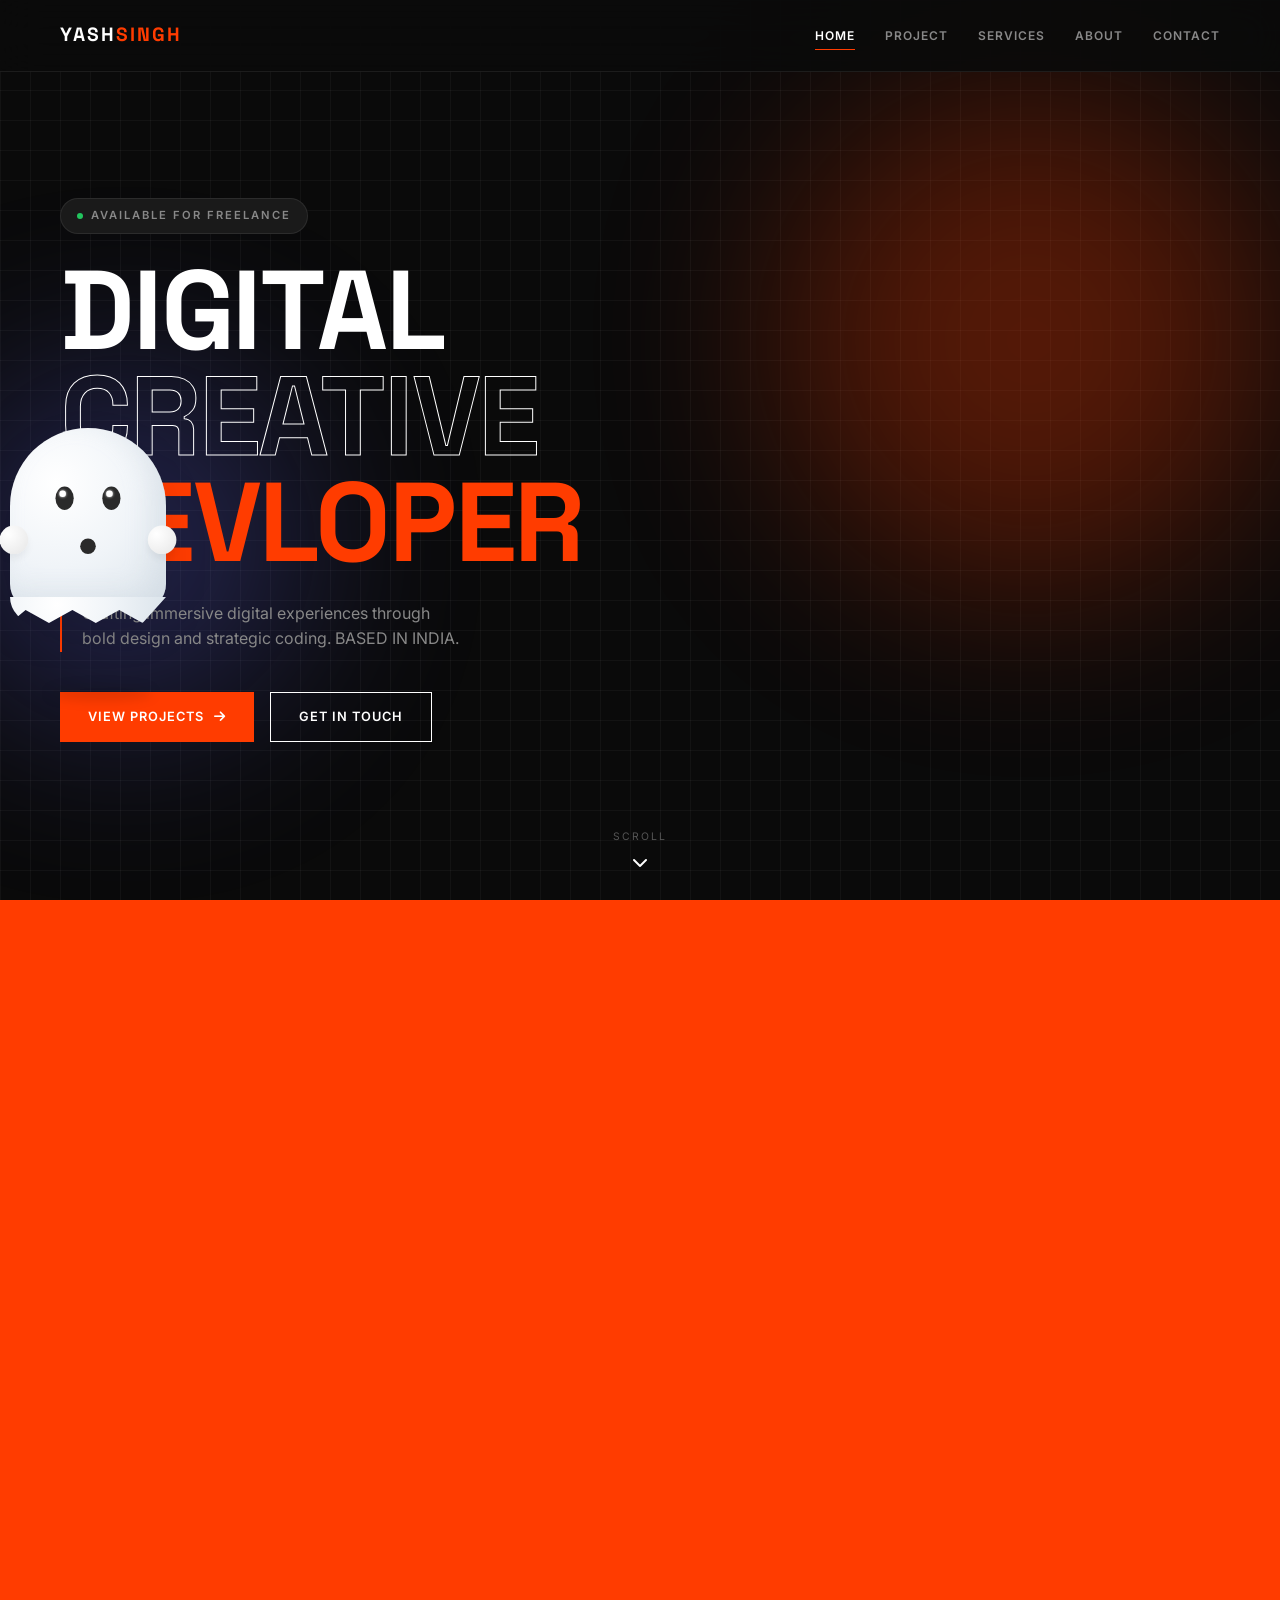
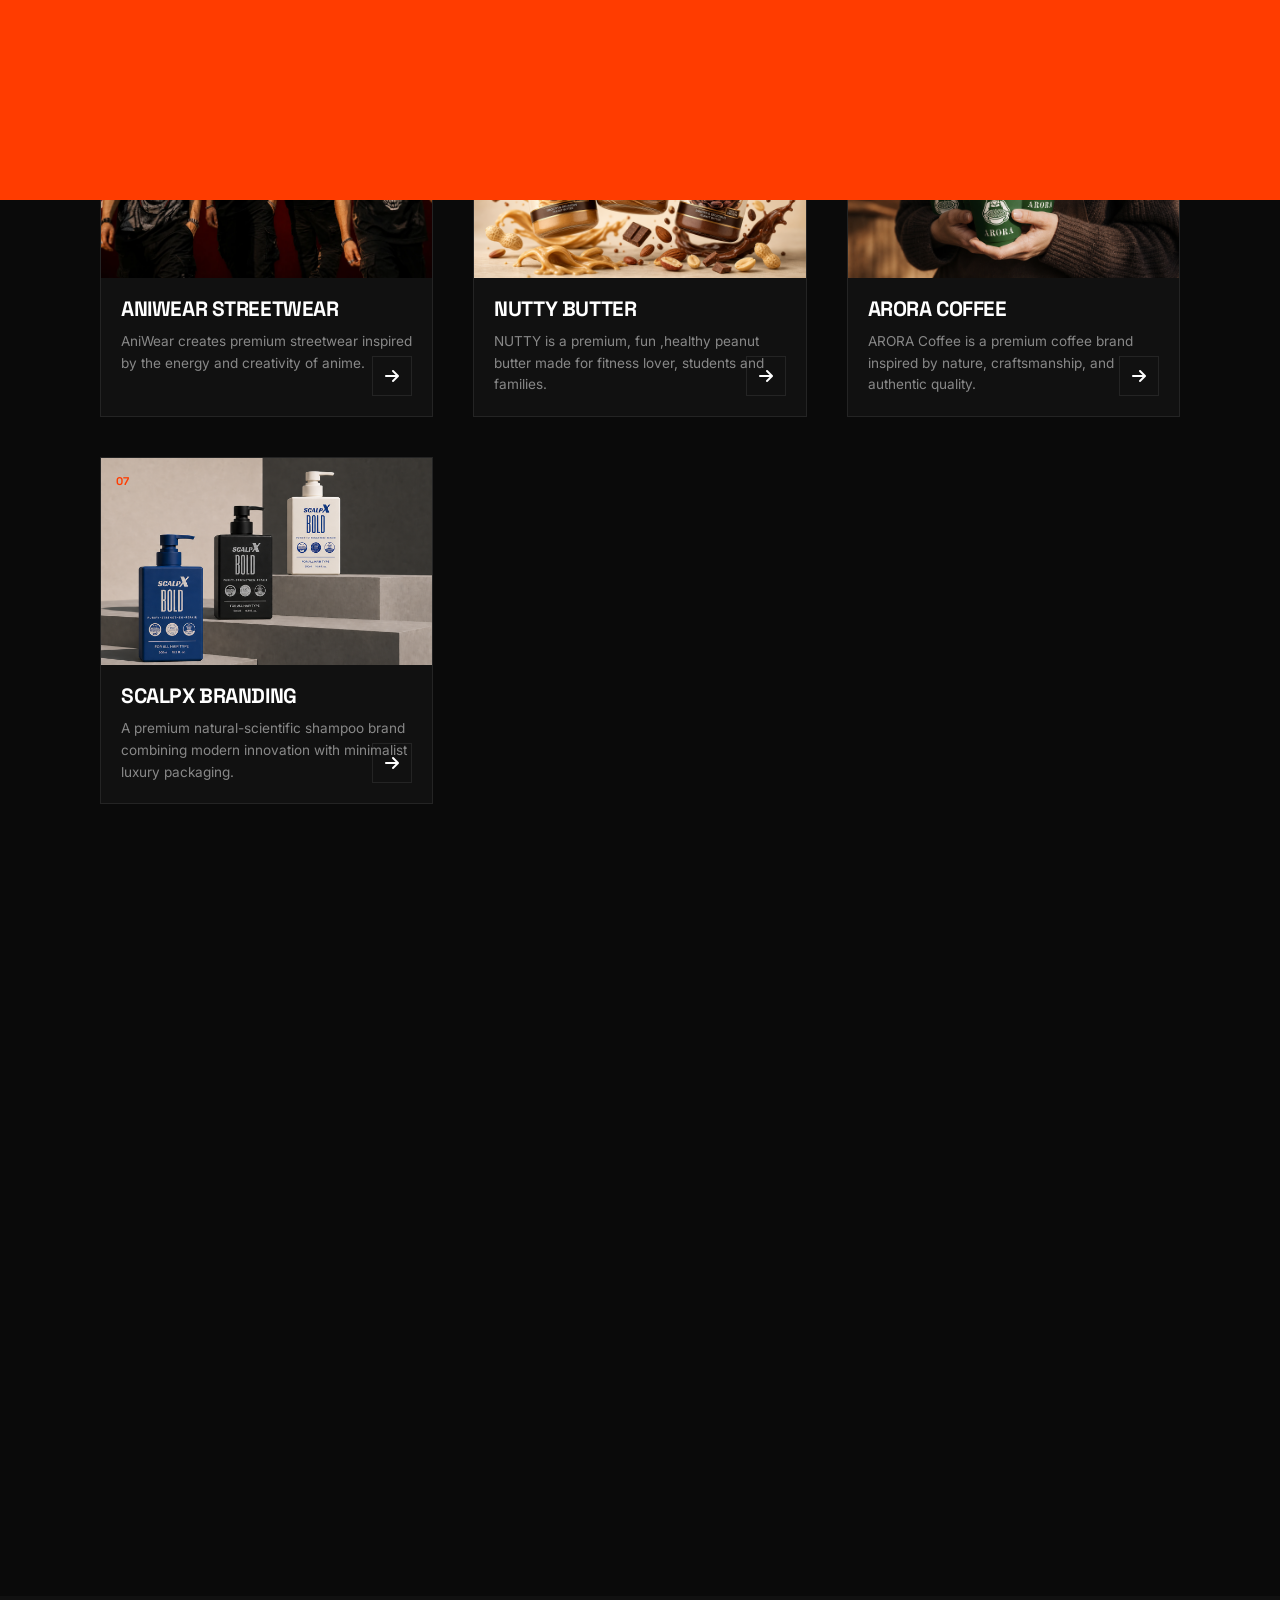
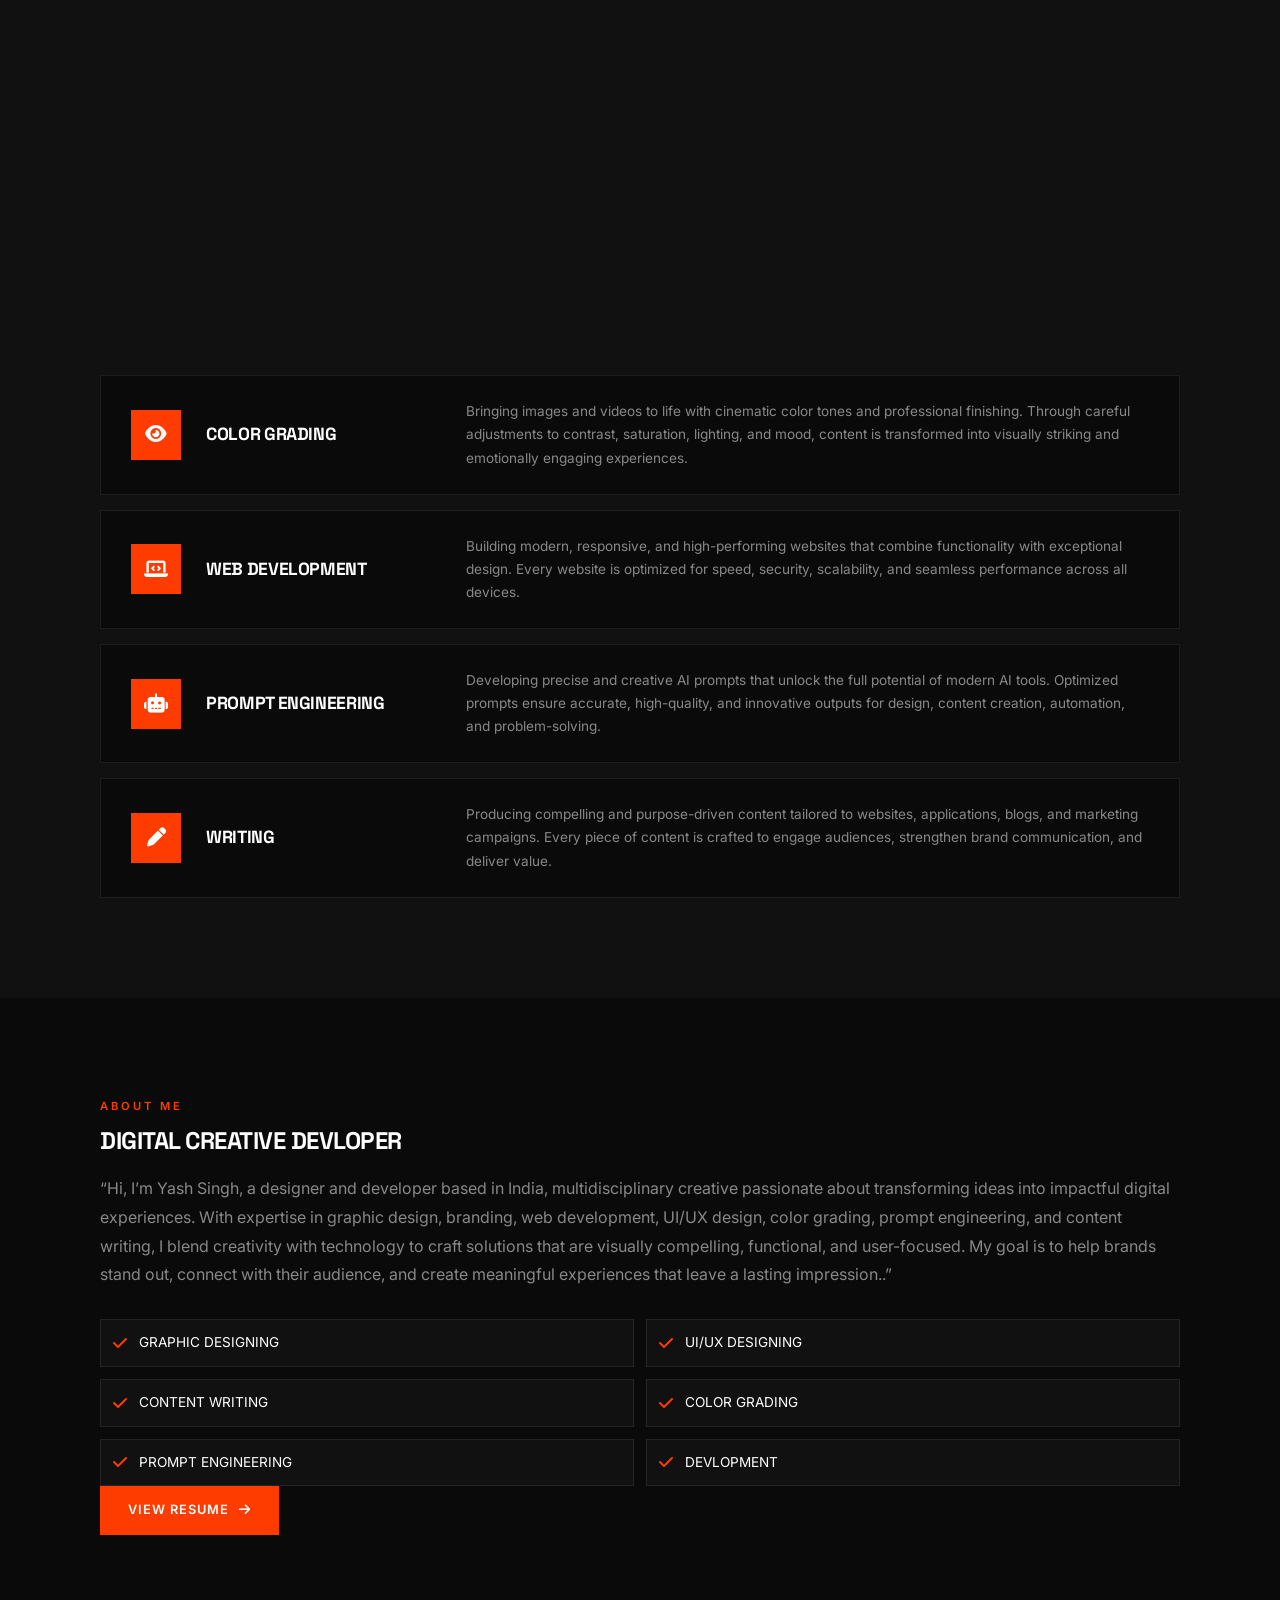
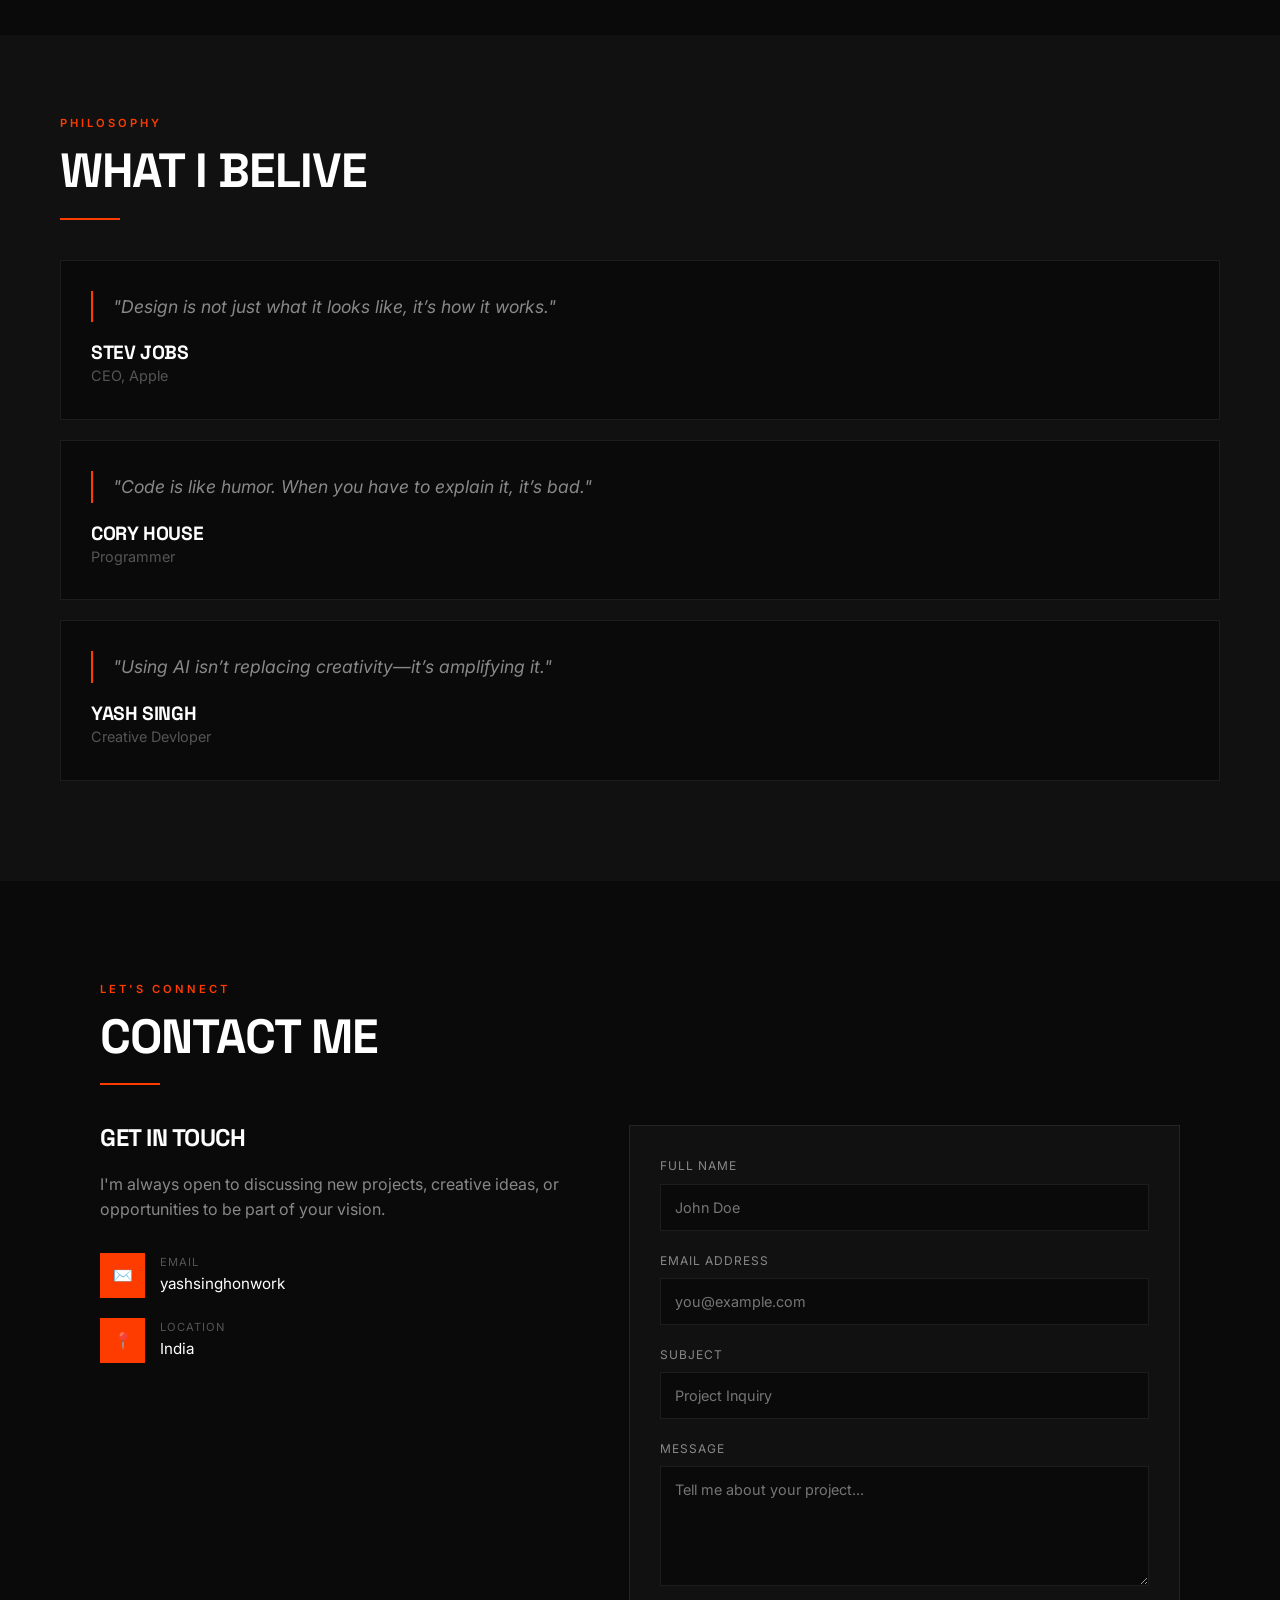
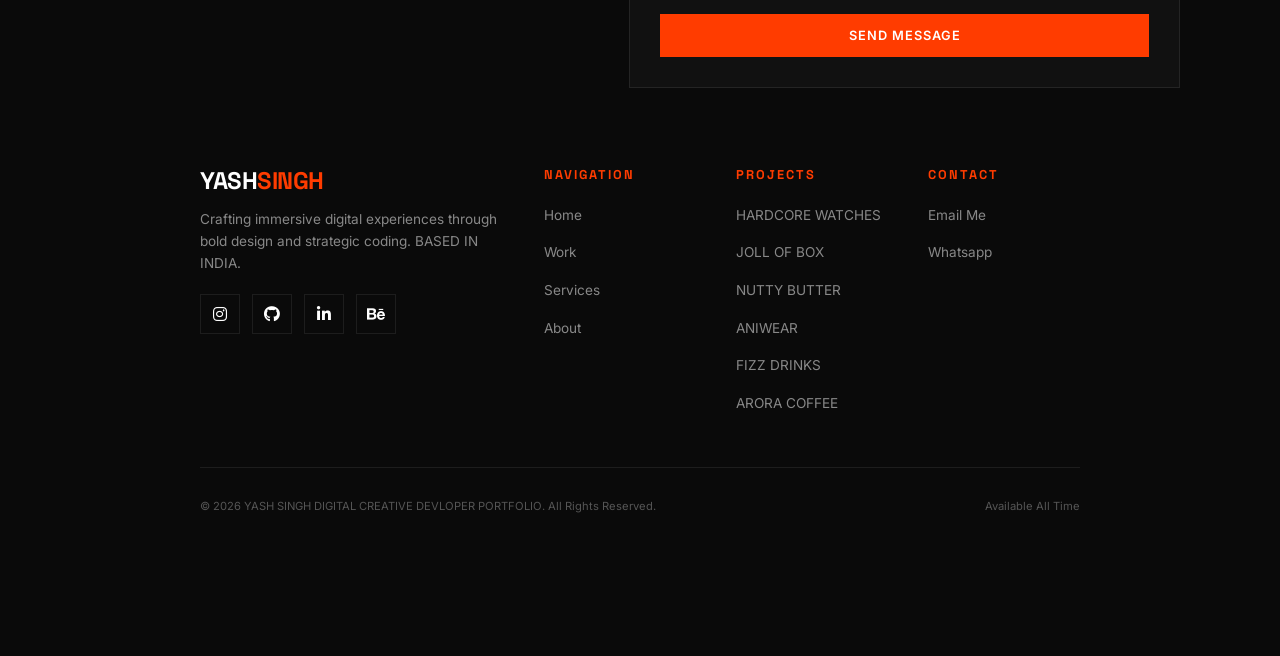
==== commit 51a07061: "Update index.html" ====
--- a/index.html
+++ b/index.html
@@ -311,12 +311,14 @@
 
             
                     <!-- Project 1 -->
-                   <!-- Project 1 -->
-<a id="project1" href="https://rabbithole-five-mocha.vercel.app/" target="_blank" rel="noopener noreferrer">
+                   <a id="project1"
+   class="project-card reveal"
+   href="https://rabbithole-five-mocha.vercel.app/"
+   target="_blank"
+   rel="noopener noreferrer">
+
     <div class="project-image">
-        <img src="Screenshot 2026-07-06 205825.png"
-             alt="Project 1"
-             loading="lazy">
+        <img src="Screenshot 2026-07-06 205825.png" alt="Project 1" loading="lazy">
         <div class="project-overlay"></div>
     </div>
 
@@ -332,6 +334,7 @@
     <div class="project-arrow">
         <i class="fas fa-arrow-right"></i>
     </div>
+
 </a>
 
 
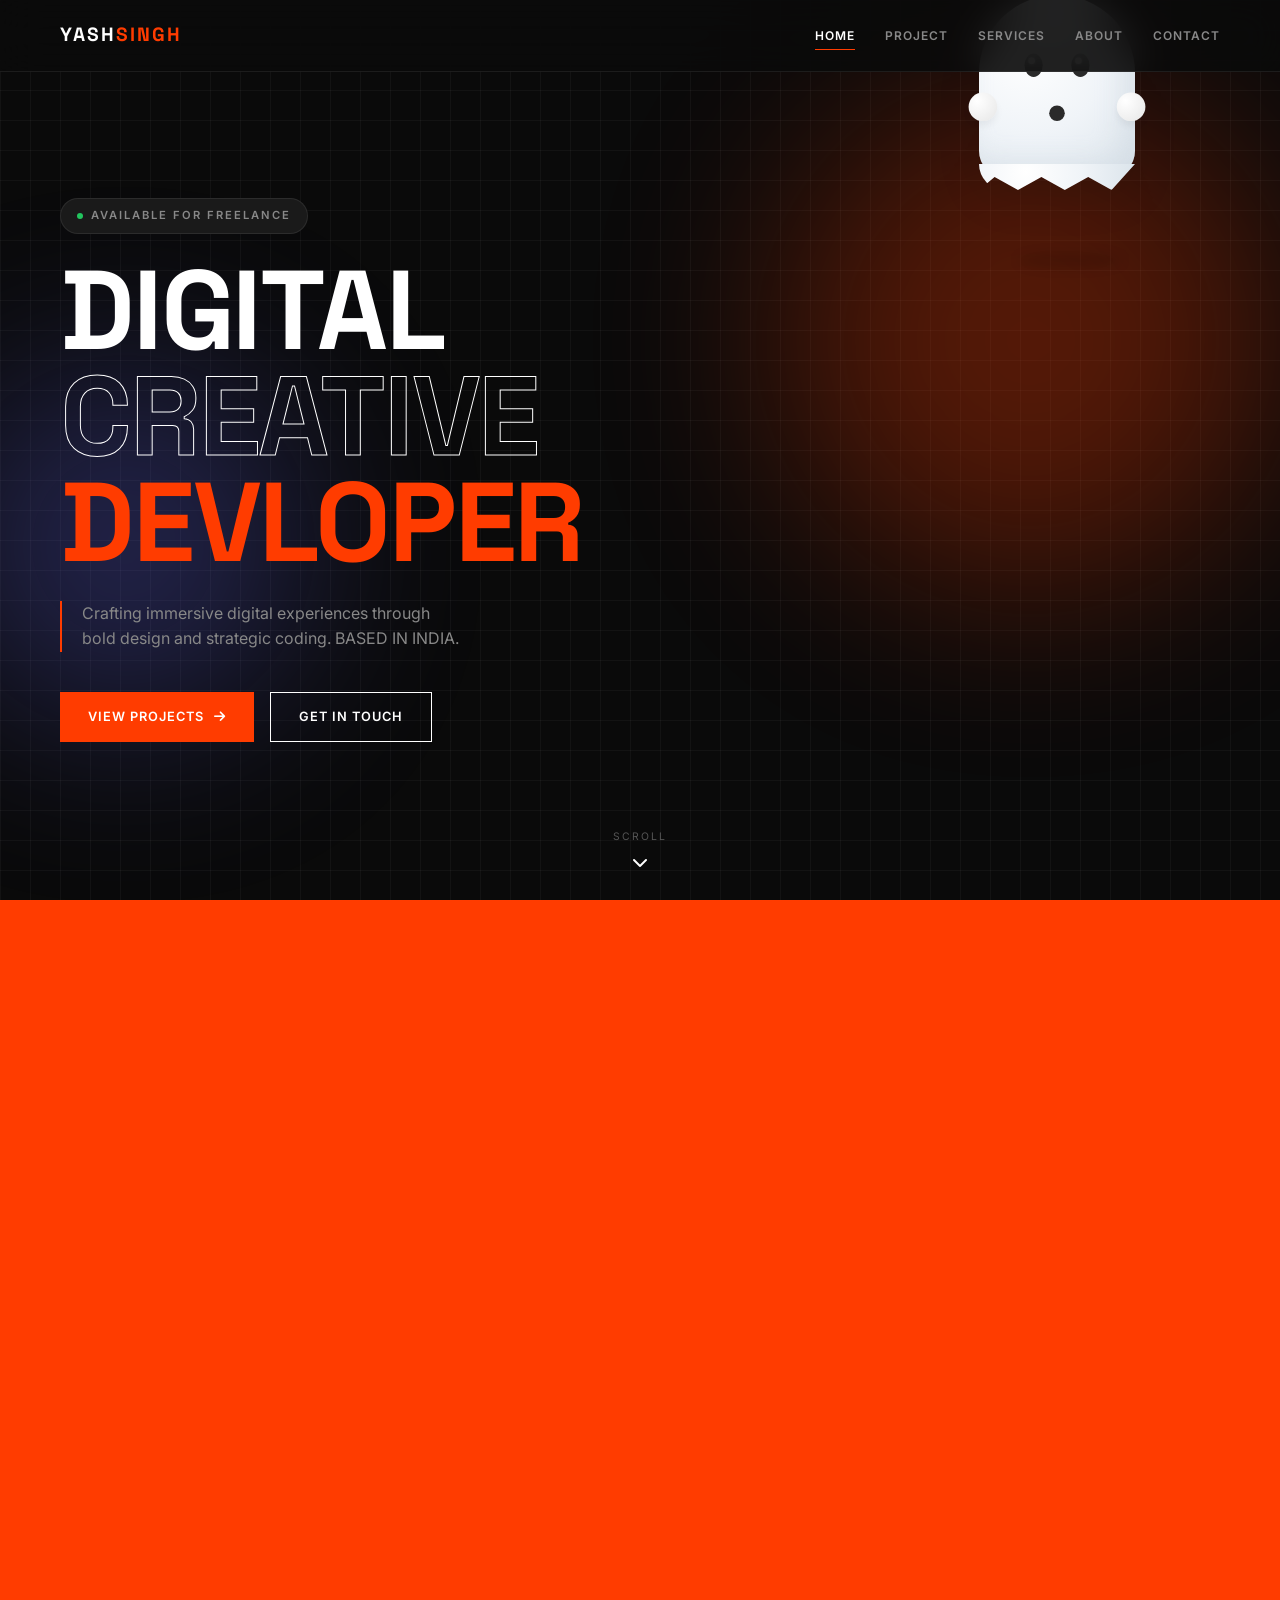
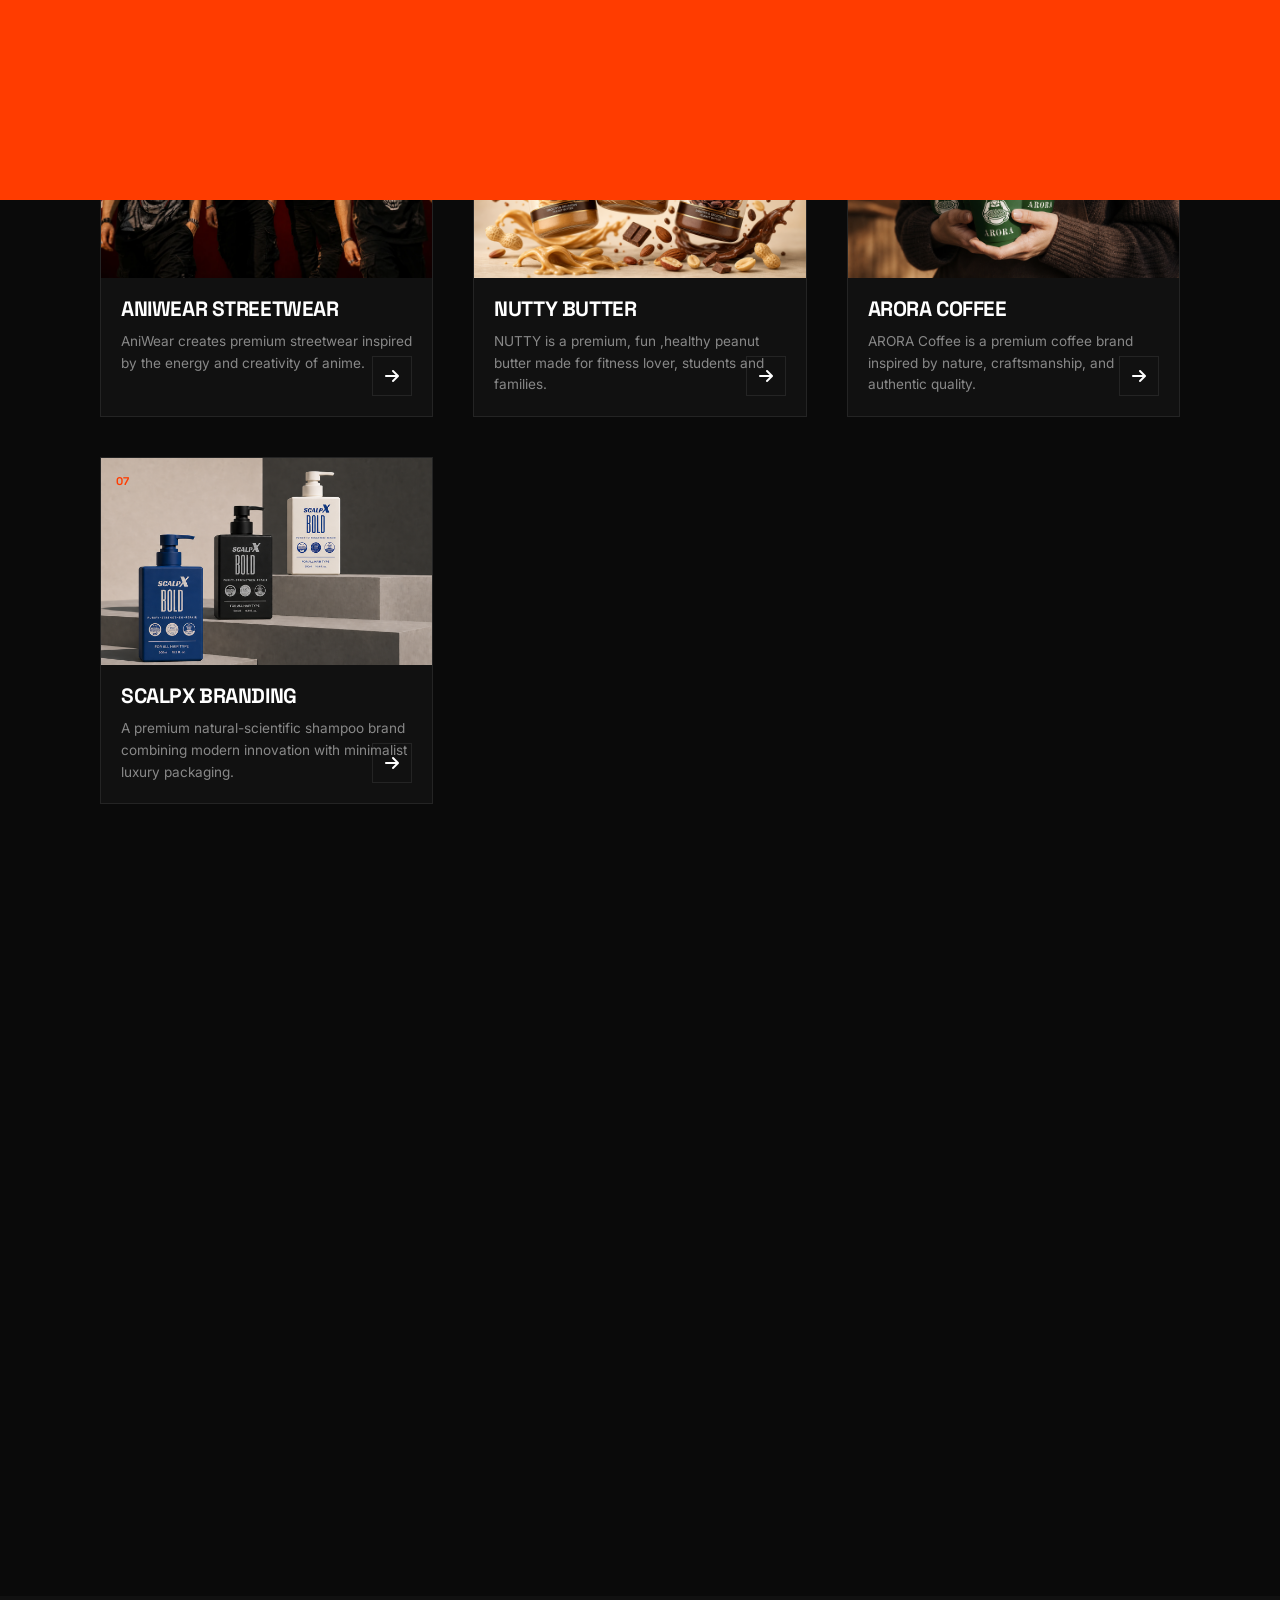
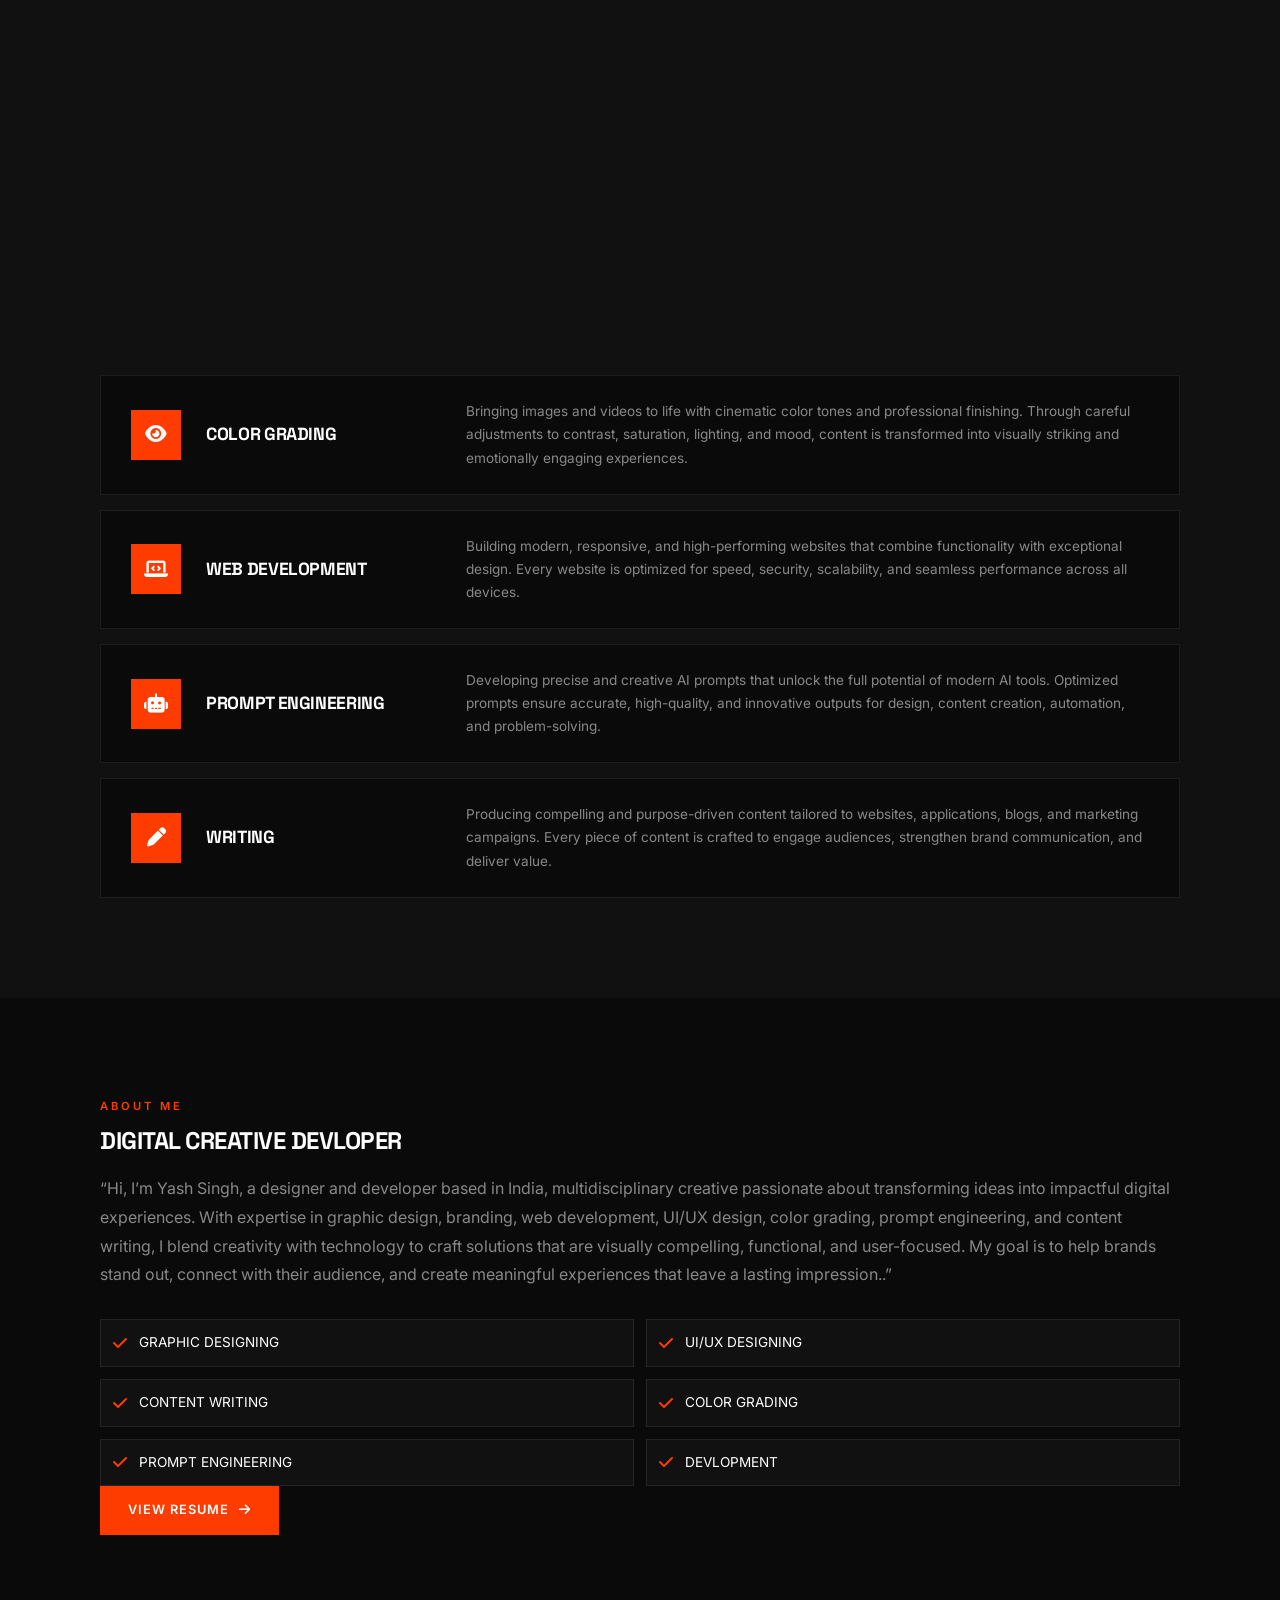
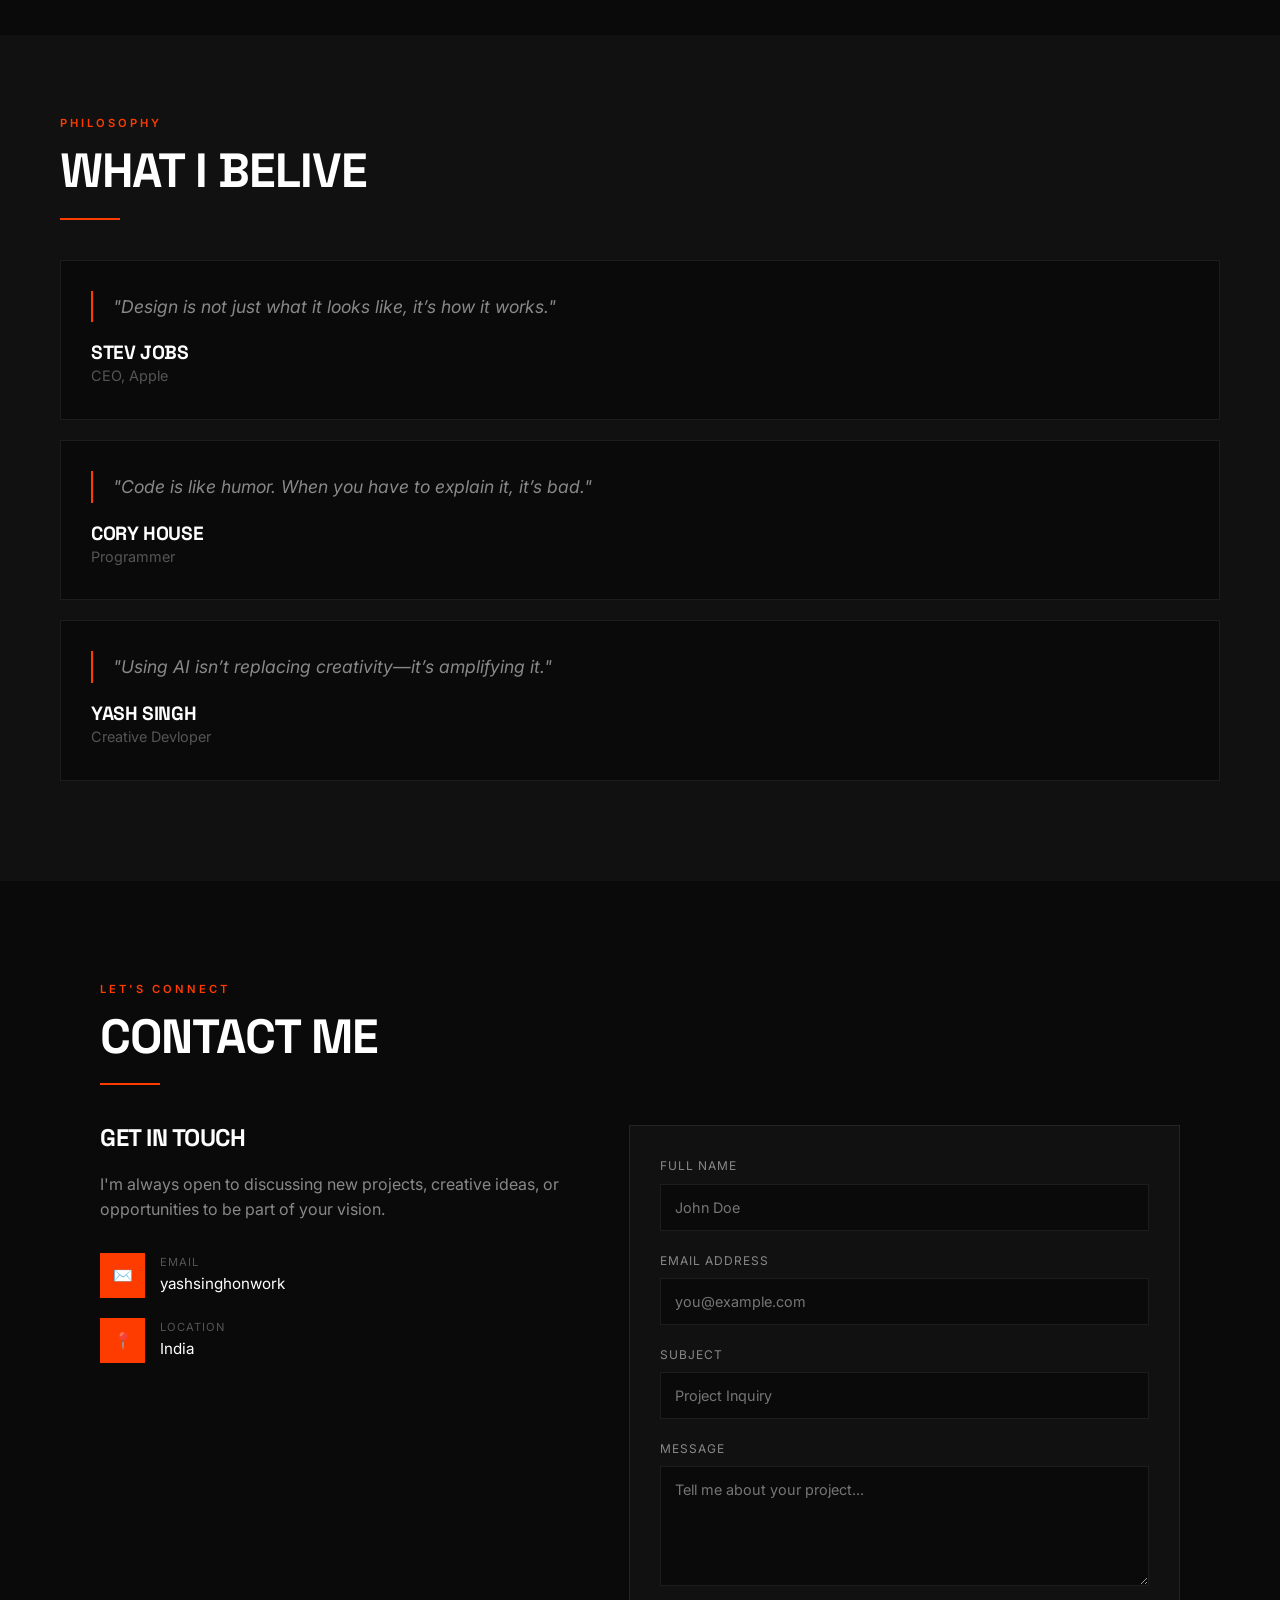
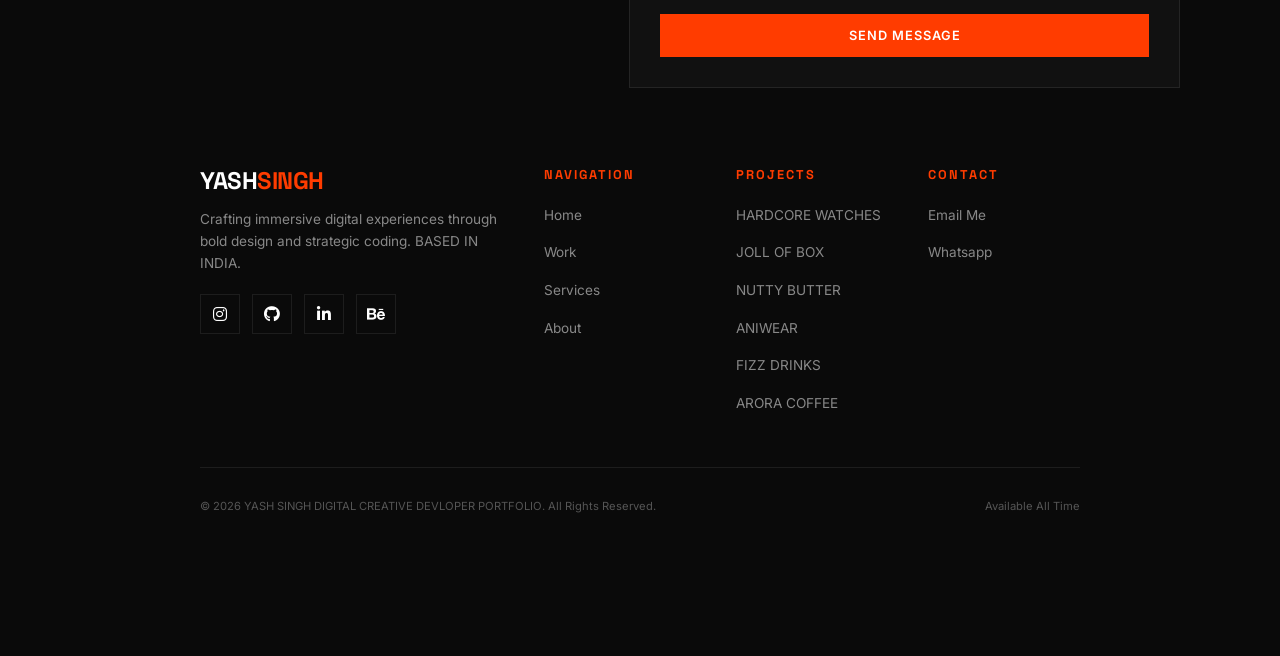
==== commit ccf41256: "Update index.html" ====
--- a/index.html
+++ b/index.html
@@ -309,35 +309,6 @@
 
                 <div class="projects-grid">
 
-            
-                    <!-- Project 1 -->
-                   <a id="project1"
-   class="project-card reveal"
-   href="https://rabbithole-five-mocha.vercel.app/"
-   target="_blank"
-   rel="noopener noreferrer">
-
-    <div class="project-image">
-        <img src="Screenshot 2026-07-06 205825.png" alt="Project 1" loading="lazy">
-        <div class="project-overlay"></div>
-    </div>
-
-    <span class="project-number">01</span>
-
-    <div class="project-content">
-        <h3 class="project-title">RABBITHOLE</h3>
-        <p class="project-desc">
-            Rabbit Hole is an endless website for exploring conspiracy theories and mysteries.
-        </p>
-    </div>
-
-    <div class="project-arrow">
-        <i class="fas fa-arrow-right"></i>
-    </div>
-
-</a>
-
-
                     <!-- Project 2 -->
                     <a  id="project2"class="project-card reveal" href="https://bentobrand.vercel.app/">
                         <div class="project-image">
@@ -345,10 +316,27 @@
                                 alt="Project 2" loading="lazy">
                             <div class="project-overlay"></div>
                         </div>
-                        <span class="project-number">02</span>
+                        <span class="project-number">01</span>
                         <div class="project-content">
                             <h3 class="project-title">BENTOBRAND</h3>
                             <p class="project-desc">BentoBrand is an open-source tool for creating bento-style brand boards.</p>
+                        </div>
+                        <div class="project-arrow">
+                            <i class="fas fa-arrow-right"></i>
+                        </div>
+                    </a>
+
+                      <a  id="project2"class="project-card reveal" href="https://rabbithole-five-mocha.vercel.app/">
+                        <div class="project-image">
+                            <img src="Screenshot 2026-07-06 205825.png"
+                                alt="Project 2" loading="lazy">
+                            <div class="project-overlay"></div>
+                        </div>
+                        <span class="project-number">02</span>
+                        <div class="project-content">
+                            <h3 class="project-title">RABBITHOLE</h3>
+                            <p class="project-desc">            Rabbit Hole is an endless website for exploring conspiracy theories and mysteries.
+</p>
                         </div>
                         <div class="project-arrow">
                             <i class="fas fa-arrow-right"></i>
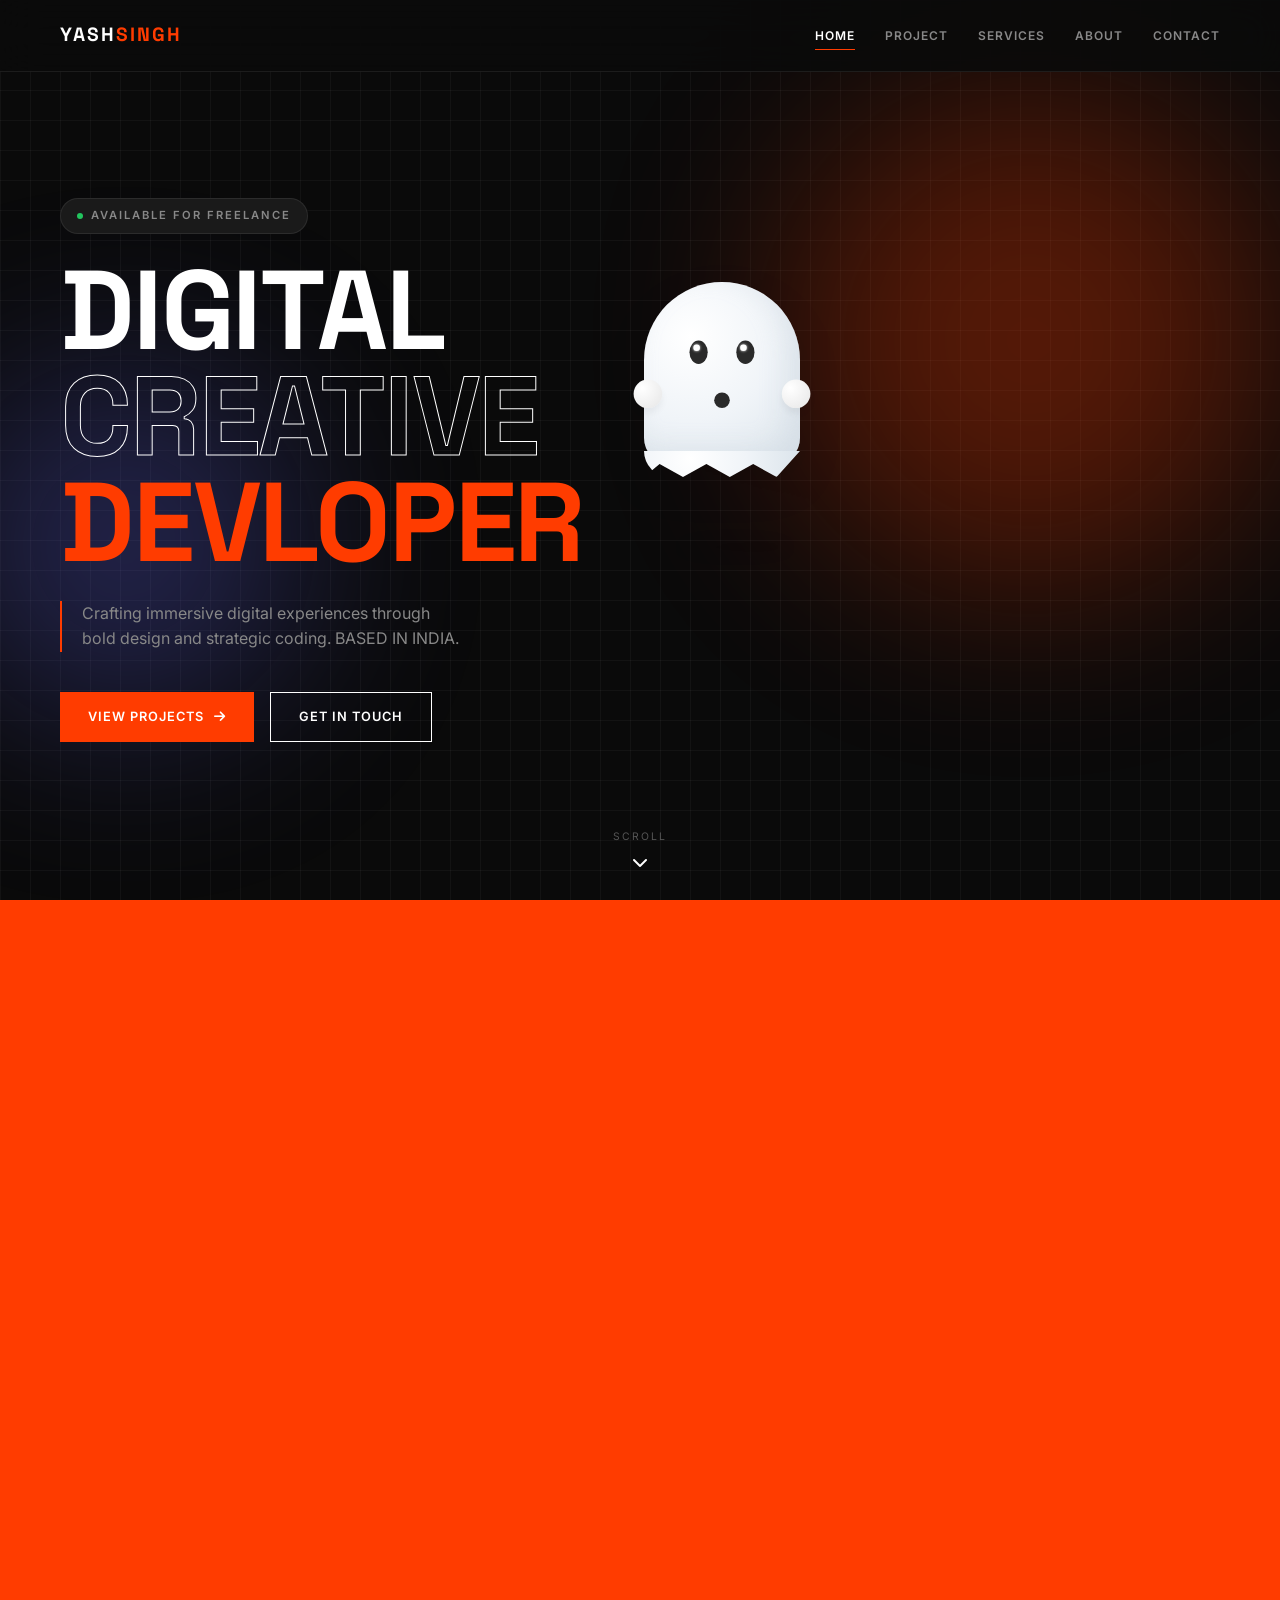
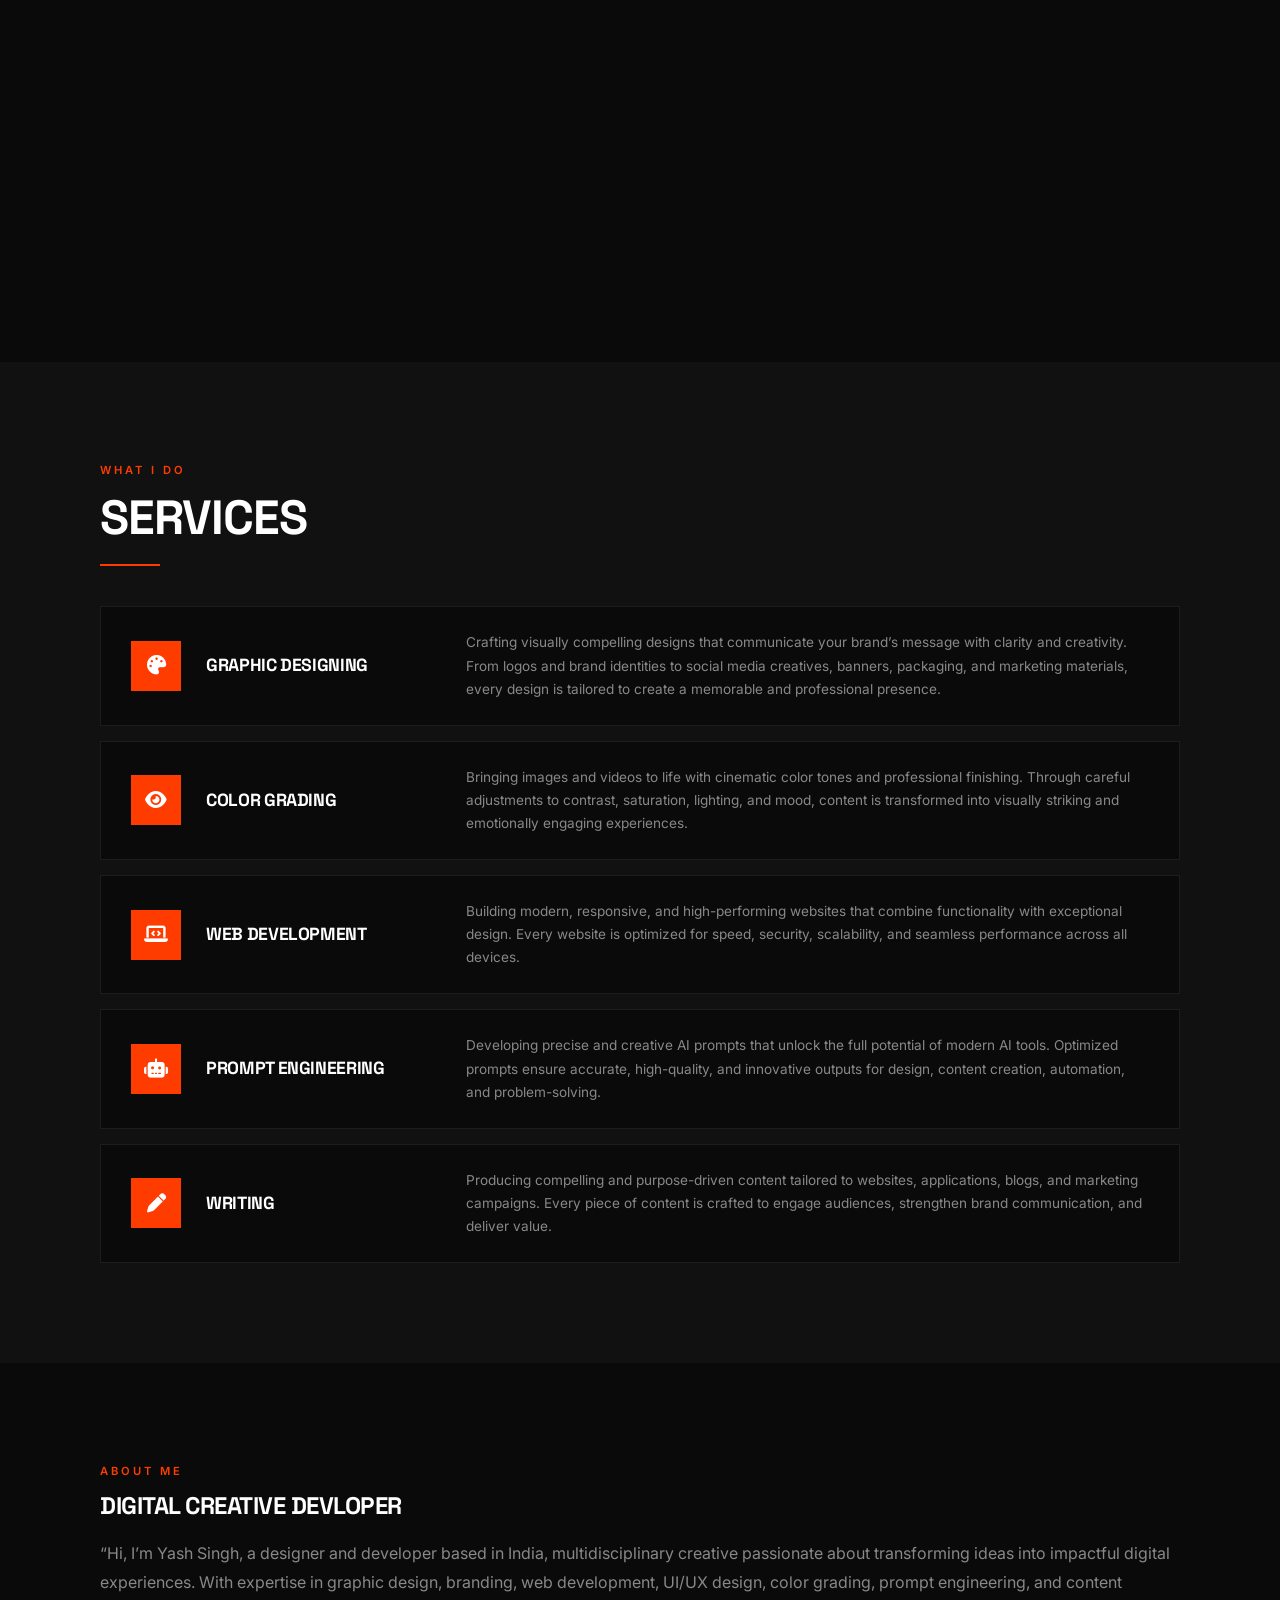
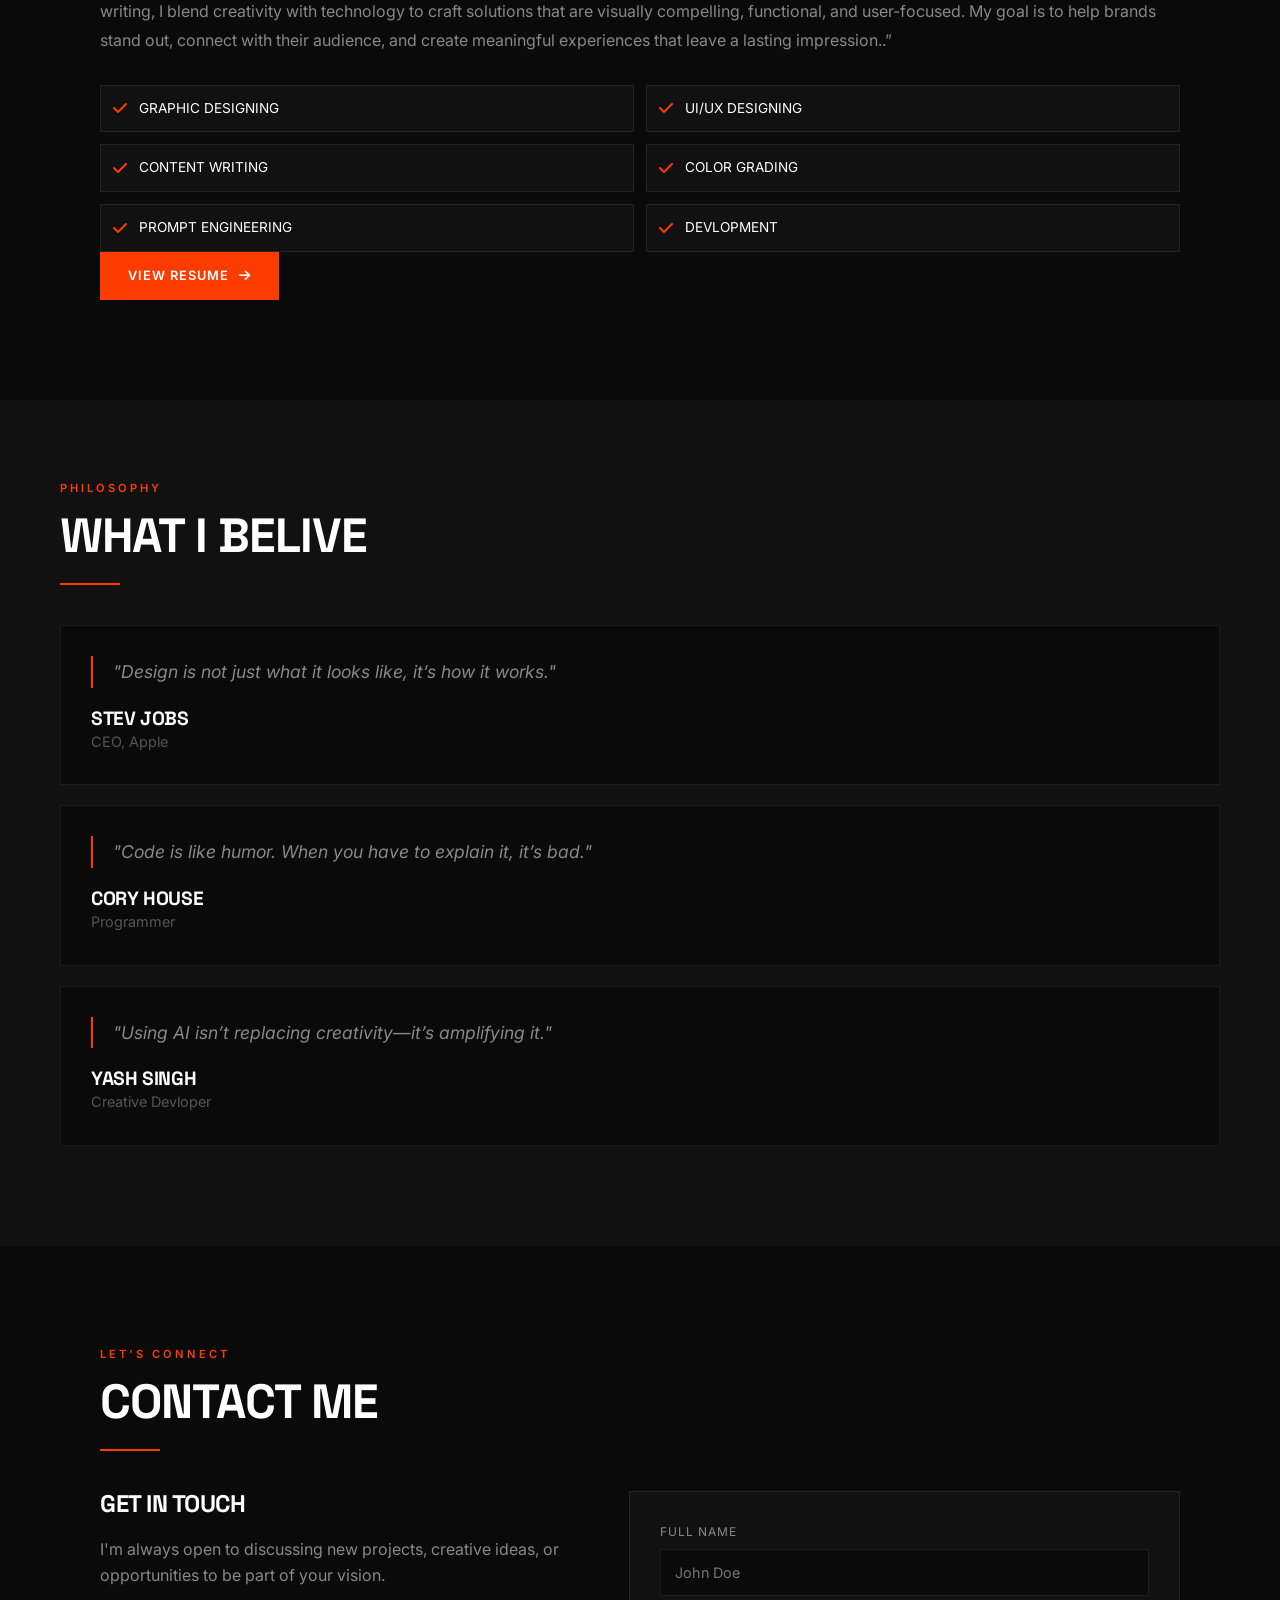
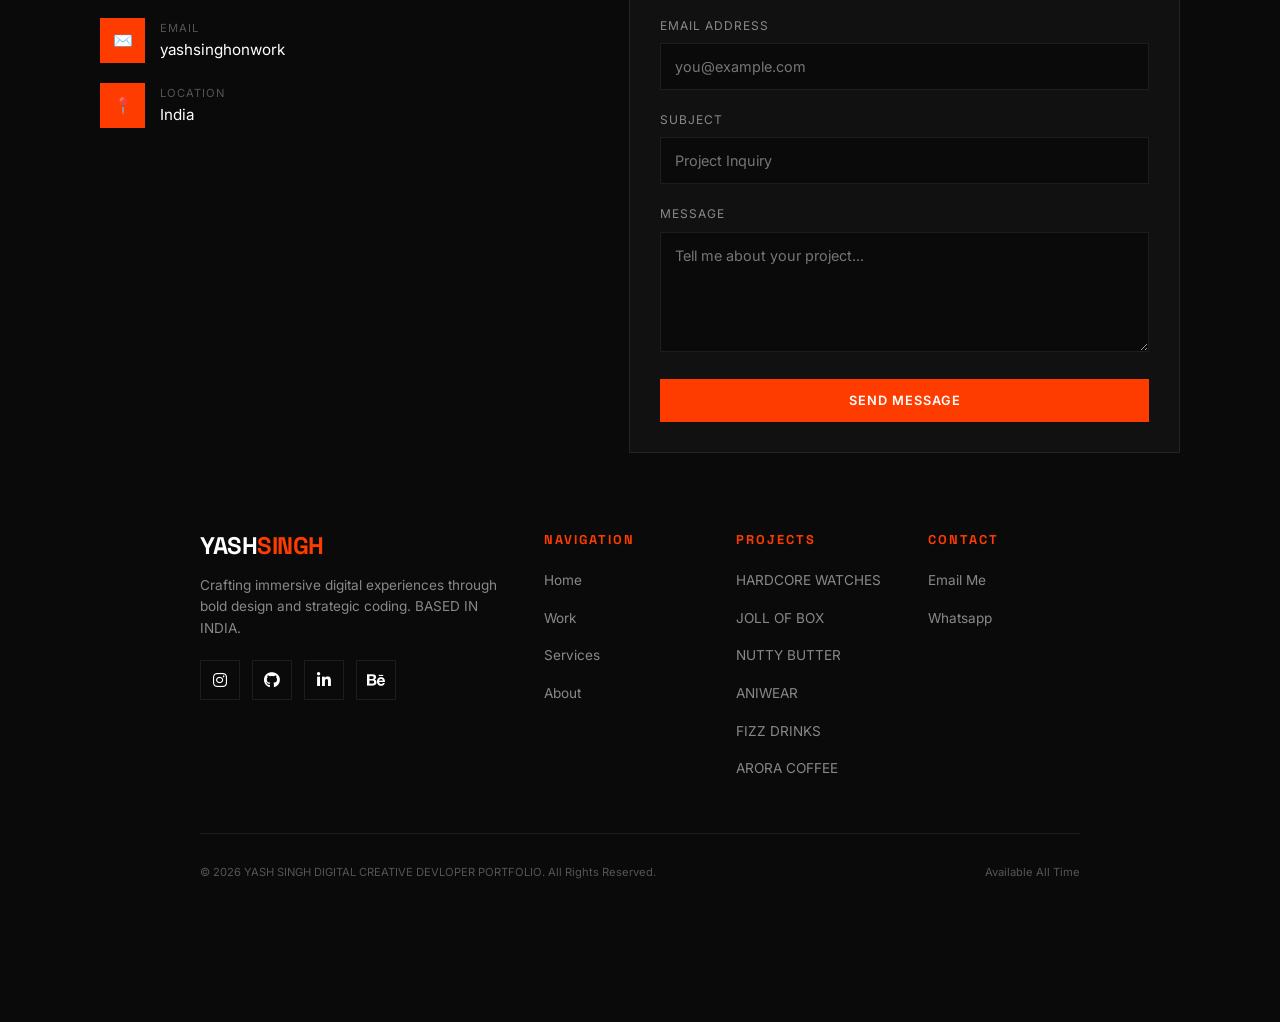
==== commit 4f5e8a7a: "Update index.html" ====
--- a/index.html
+++ b/index.html
@@ -325,14 +325,28 @@
                             <i class="fas fa-arrow-right"></i>
                         </div>
                     </a>
-
+ <a  id="project2"class="project-card reveal" href="https://dhun-box.vercel.app/">
+                        <div class="project-image">
+                            <img src="Screenshot 2026-08-11 152022.png"
+                                alt="Project 2" loading="lazy">
+                            <div class="project-overlay"></div>
+                        </div>
+                        <span class="project-number">02</span>
+                        <div class="project-content">
+                            <h3 class="project-title">DHUNBOX</h3>
+                            <p class="project-desc">Dhun Box is a minimal music player built for effortless listening.</p>
+                        </div>
+                        <div class="project-arrow">
+                            <i class="fas fa-arrow-right"></i>
+                        </div>
+                    </a>
                       <a  id="project2"class="project-card reveal" href="https://rabbithole-five-mocha.vercel.app/">
                         <div class="project-image">
                             <img src="Screenshot 2026-07-06 205825.png"
                                 alt="Project 2" loading="lazy">
                             <div class="project-overlay"></div>
                         </div>
-                        <span class="project-number">02</span>
+                        <span class="project-number">03</span>
                         <div class="project-content">
                             <h3 class="project-title">RABBITHOLE</h3>
                             <p class="project-desc">            Rabbit Hole is an endless website for exploring conspiracy theories and mysteries.
@@ -350,7 +364,7 @@
                                 alt="Project 3" loading="lazy">
                             <div class="project-overlay"></div>
                         </div>
-                        <span class="project-number">03</span>
+                        <span class="project-number">04</span>
                         <div class="project-content">
                             <h3 class="project-title">LIBINAR</h3>
                             <p class="project-desc">Explore thousands of free books from Project Gutenberg. Real covers, real content, instant reading.</p>
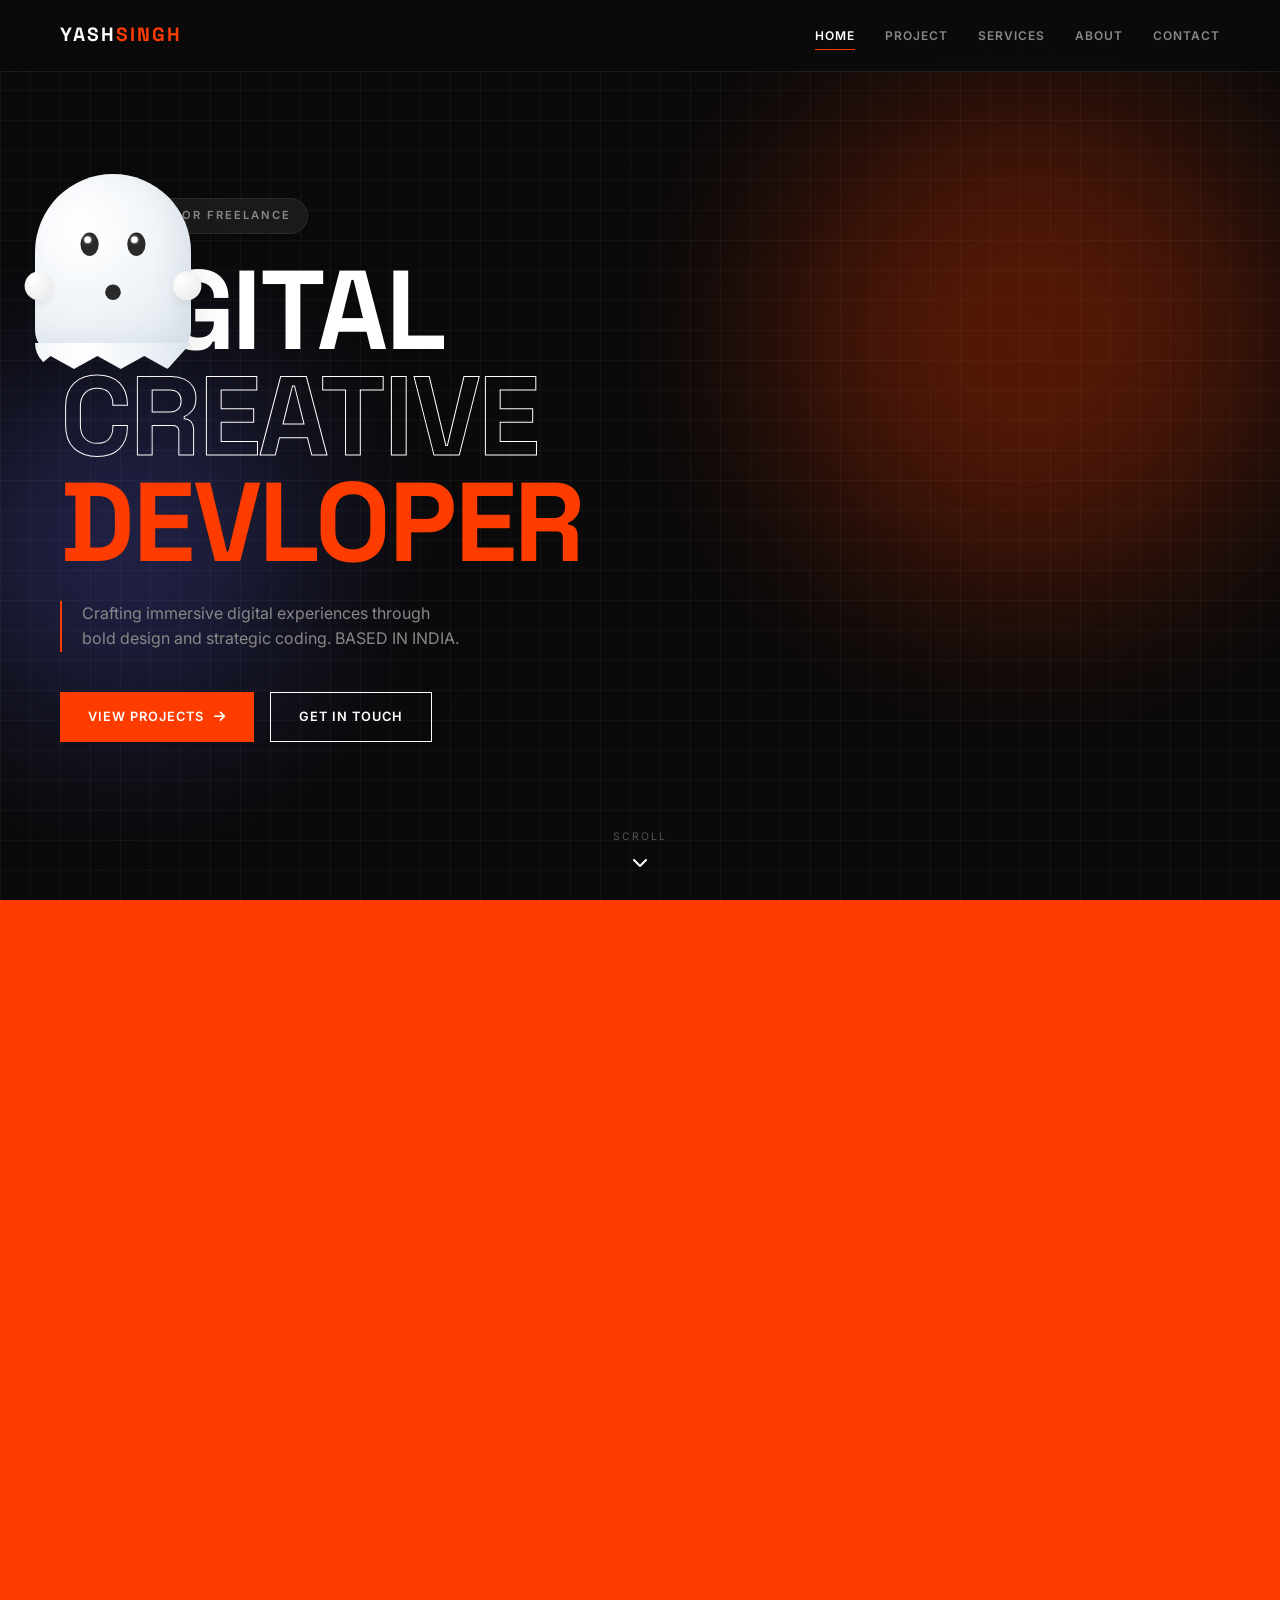
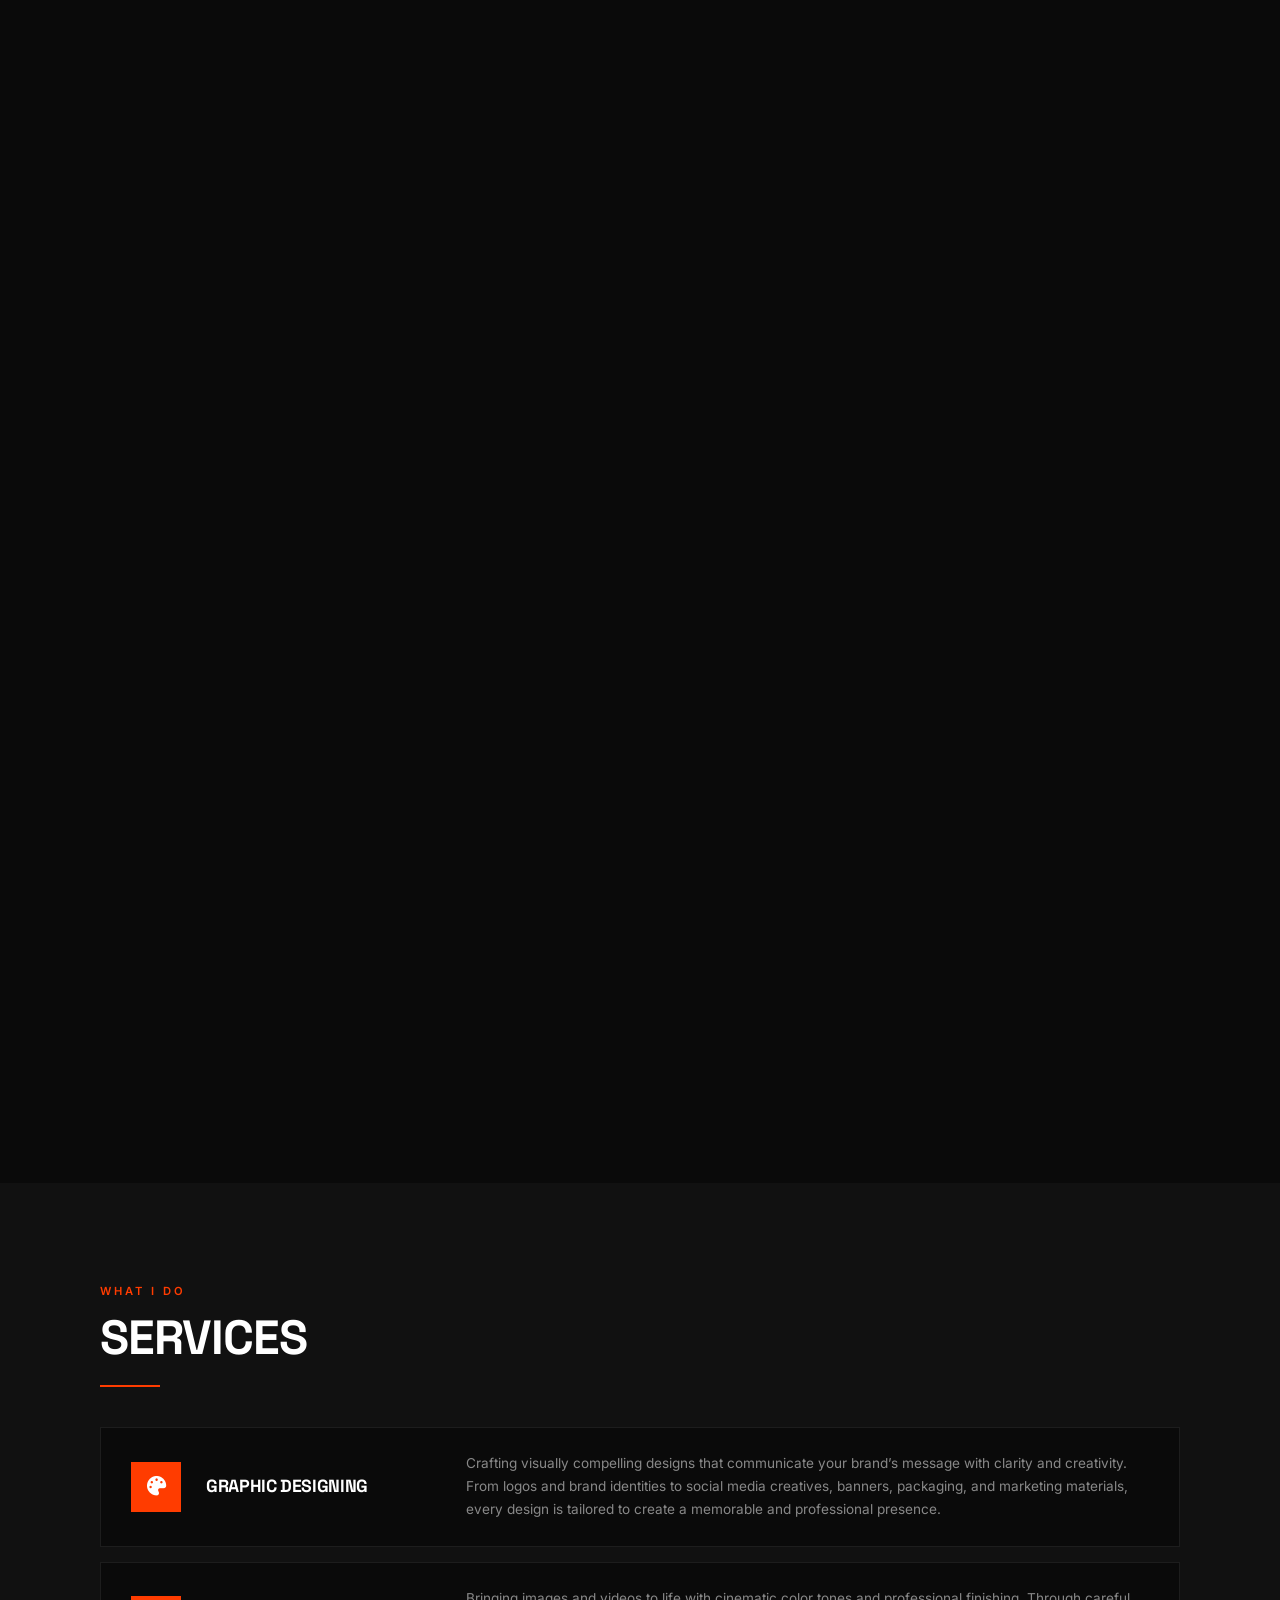
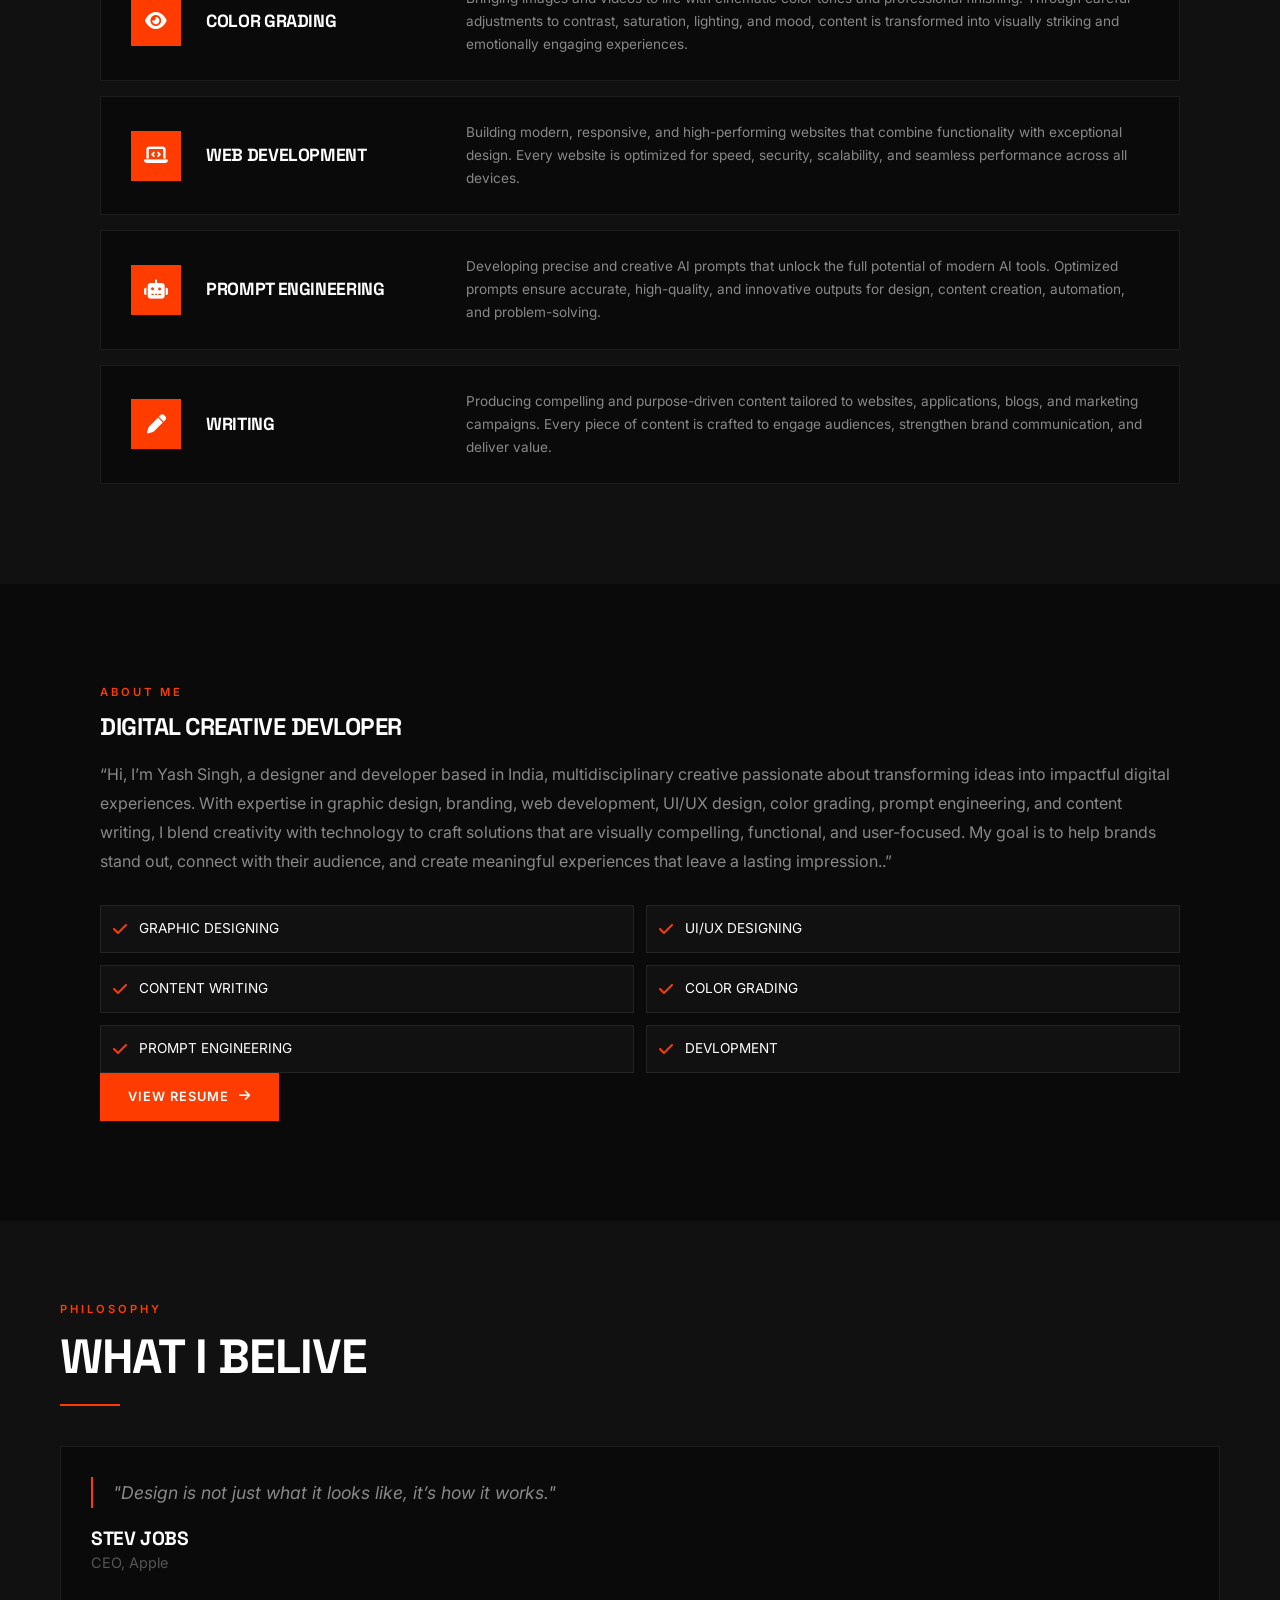
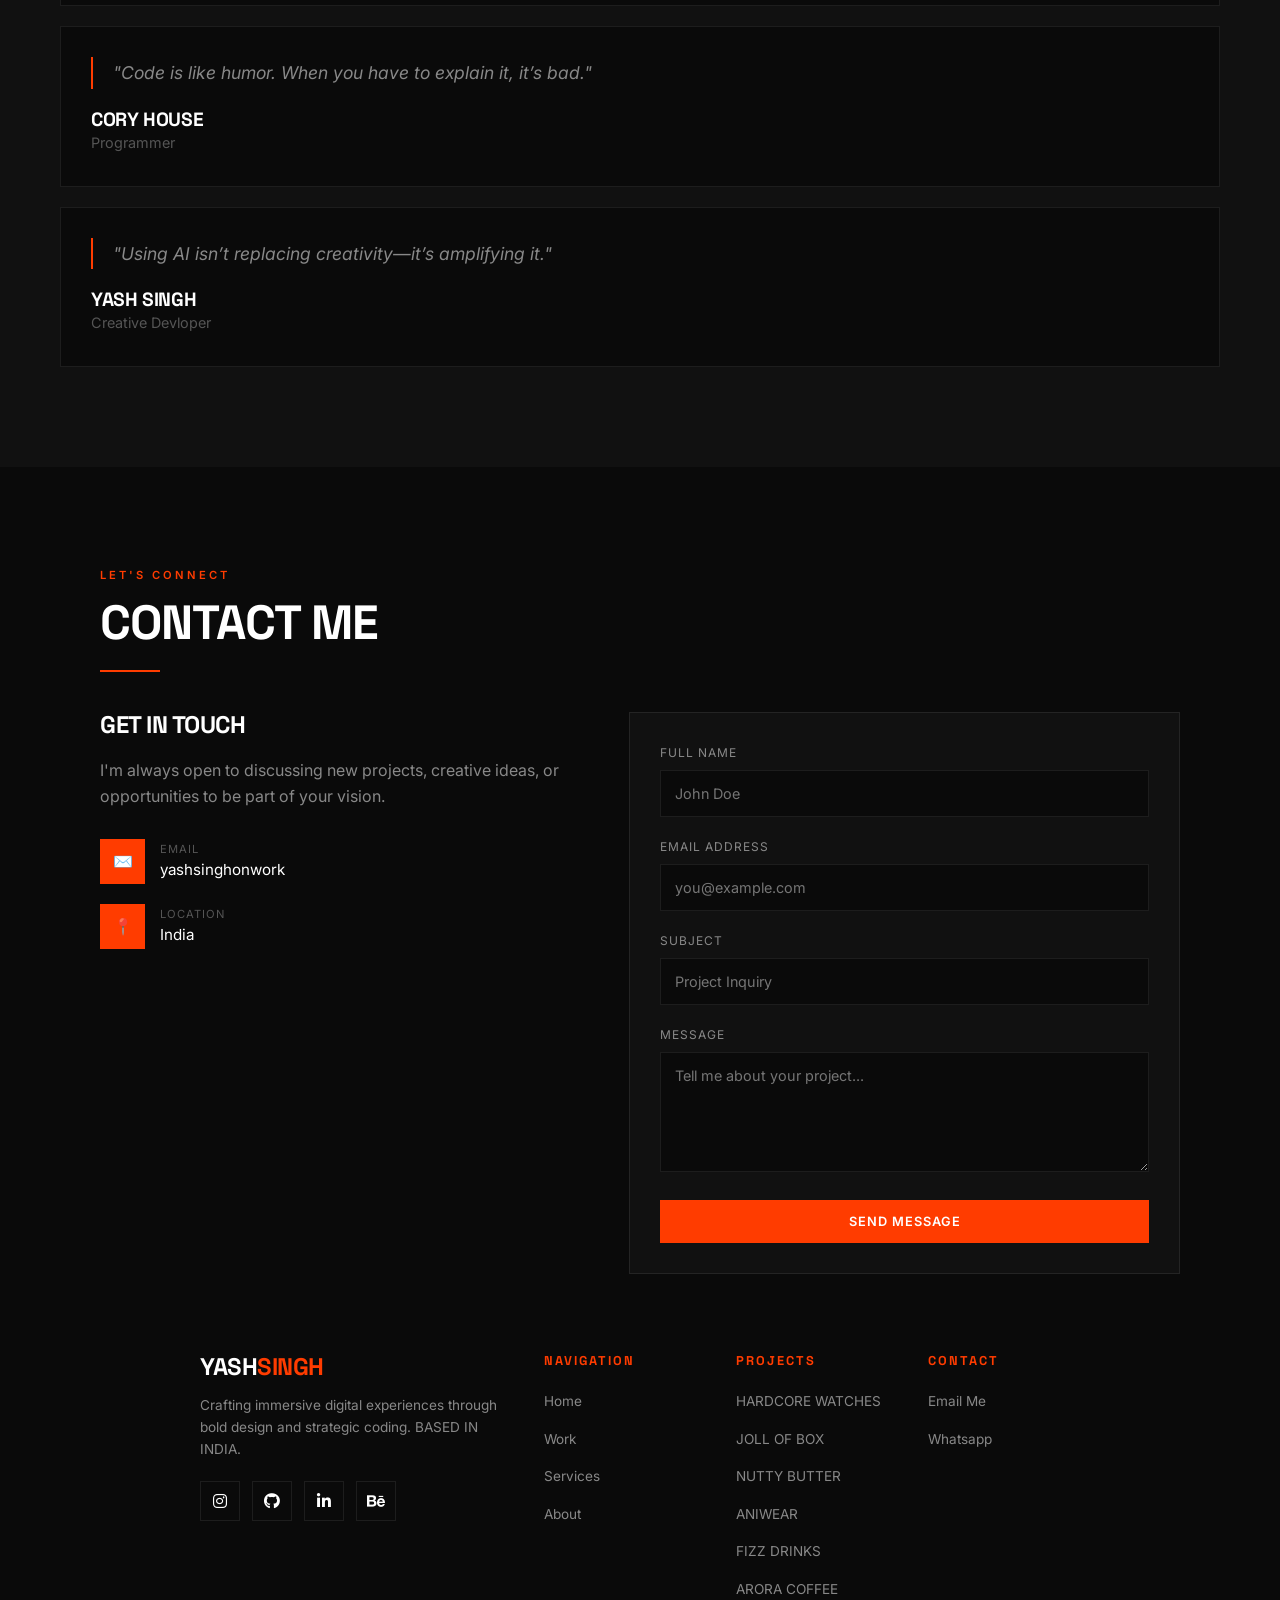
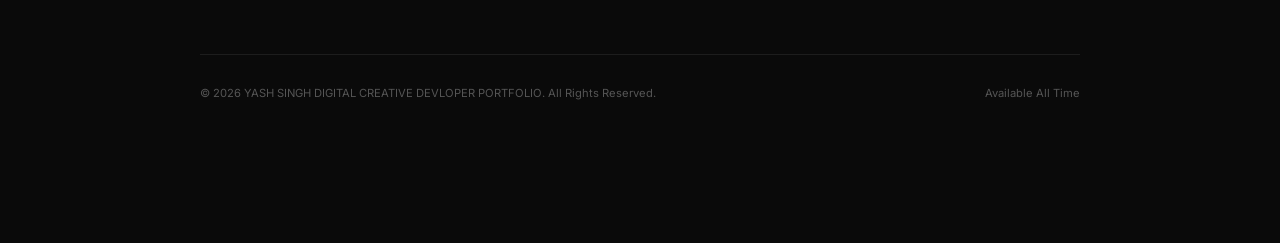
==== commit 3ab09c55: "Update print statement to say 'Goodbye World'" ====
--- a/index.html
+++ b/index.html
@@ -374,6 +374,27 @@
                         </div>
                     </a>
      </div>
+
+  <!-- Project 3 -->
+                    <a  id="project3"class="project-card reveal" href="https://yashsinghonline.github.io/brainlytics.app/#/">
+                        <div class="project-image">
+                            <img src=""
+                                alt="Project 3" loading="lazy">
+                            <div class="project-overlay"></div>
+                        </div>
+                        <span class="project-number">05</span>
+                        <div class="project-content">
+                            <h3 class="project-title">BRAINLYTICS</h3>
+                            <p class="project-desc">12 targeted micro braing-games to train focus, working memory, and mental agility.
+
+.</p>
+                       </div>
+                        <div class="project-arrow">
+                            <i class="fas fa-arrow-right"></i>
+                        </div>
+                    </a>
+     </div>
+                
         </div>
              
 
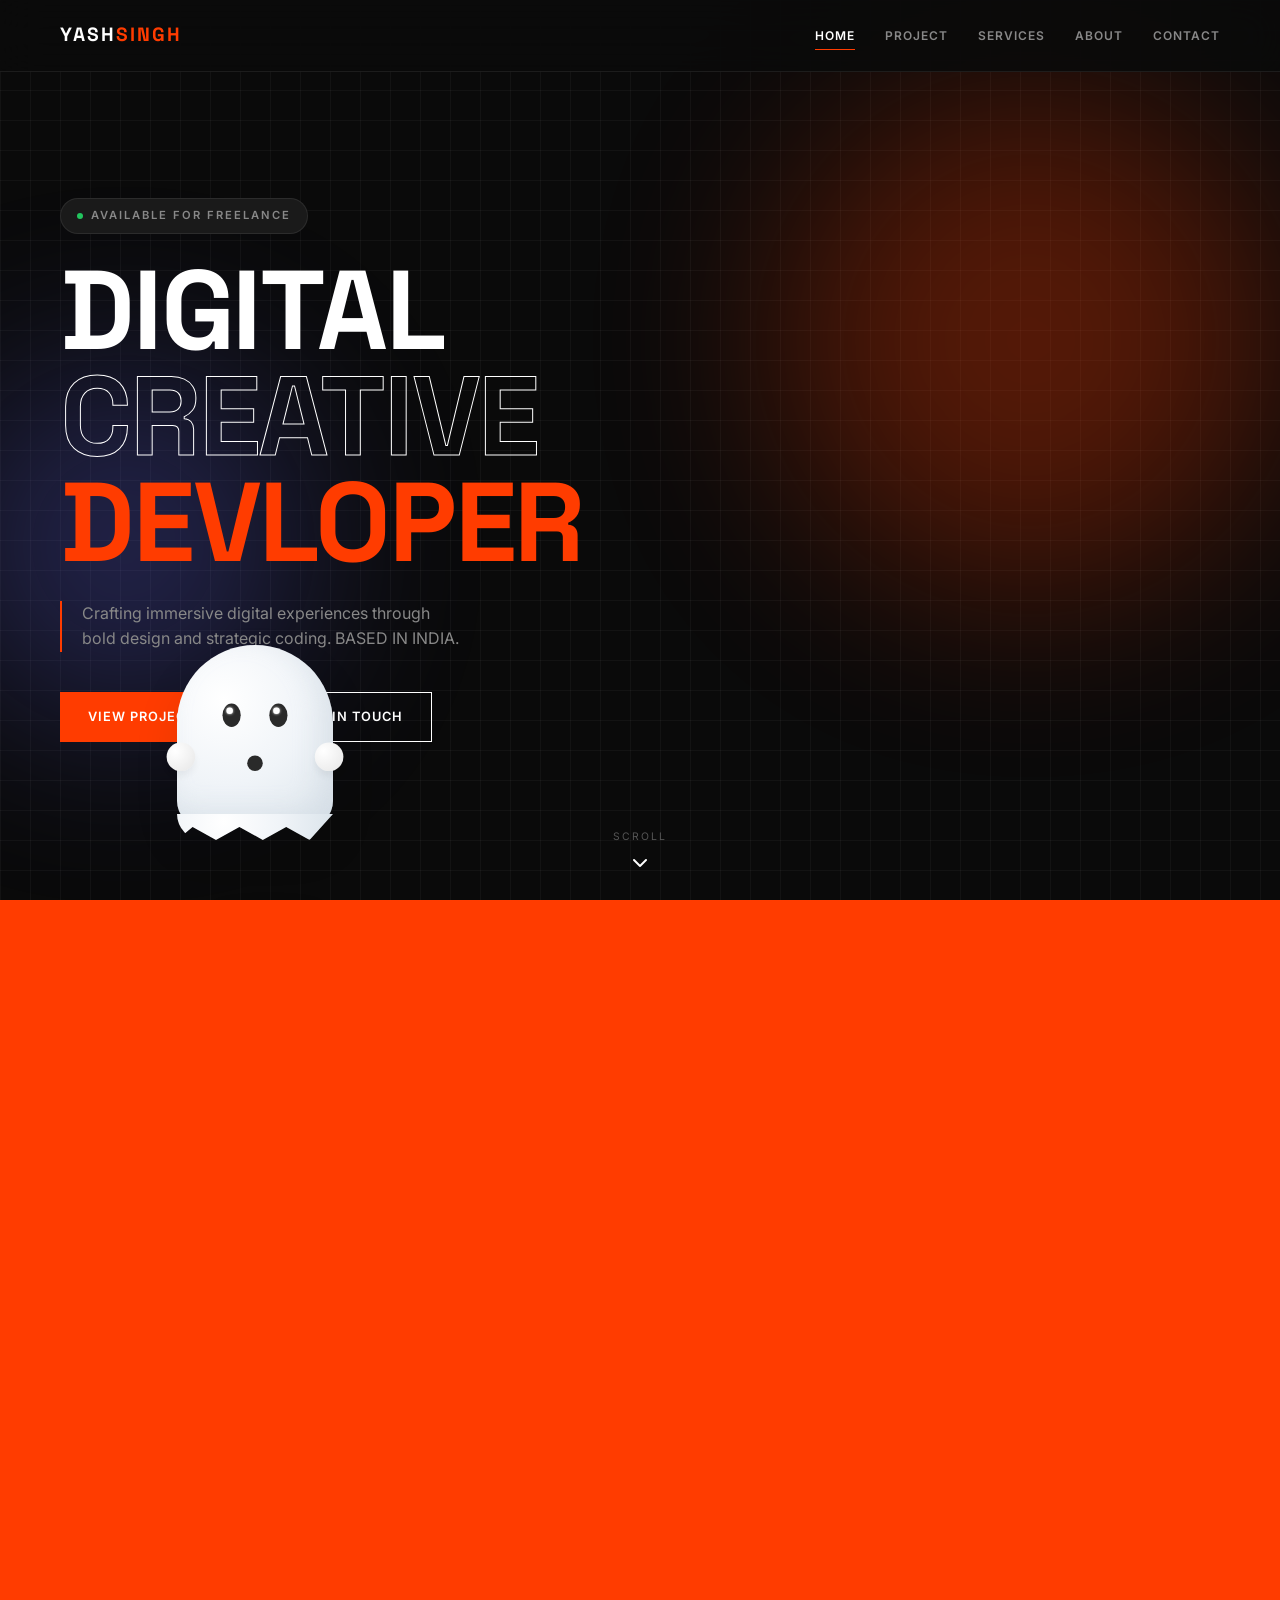
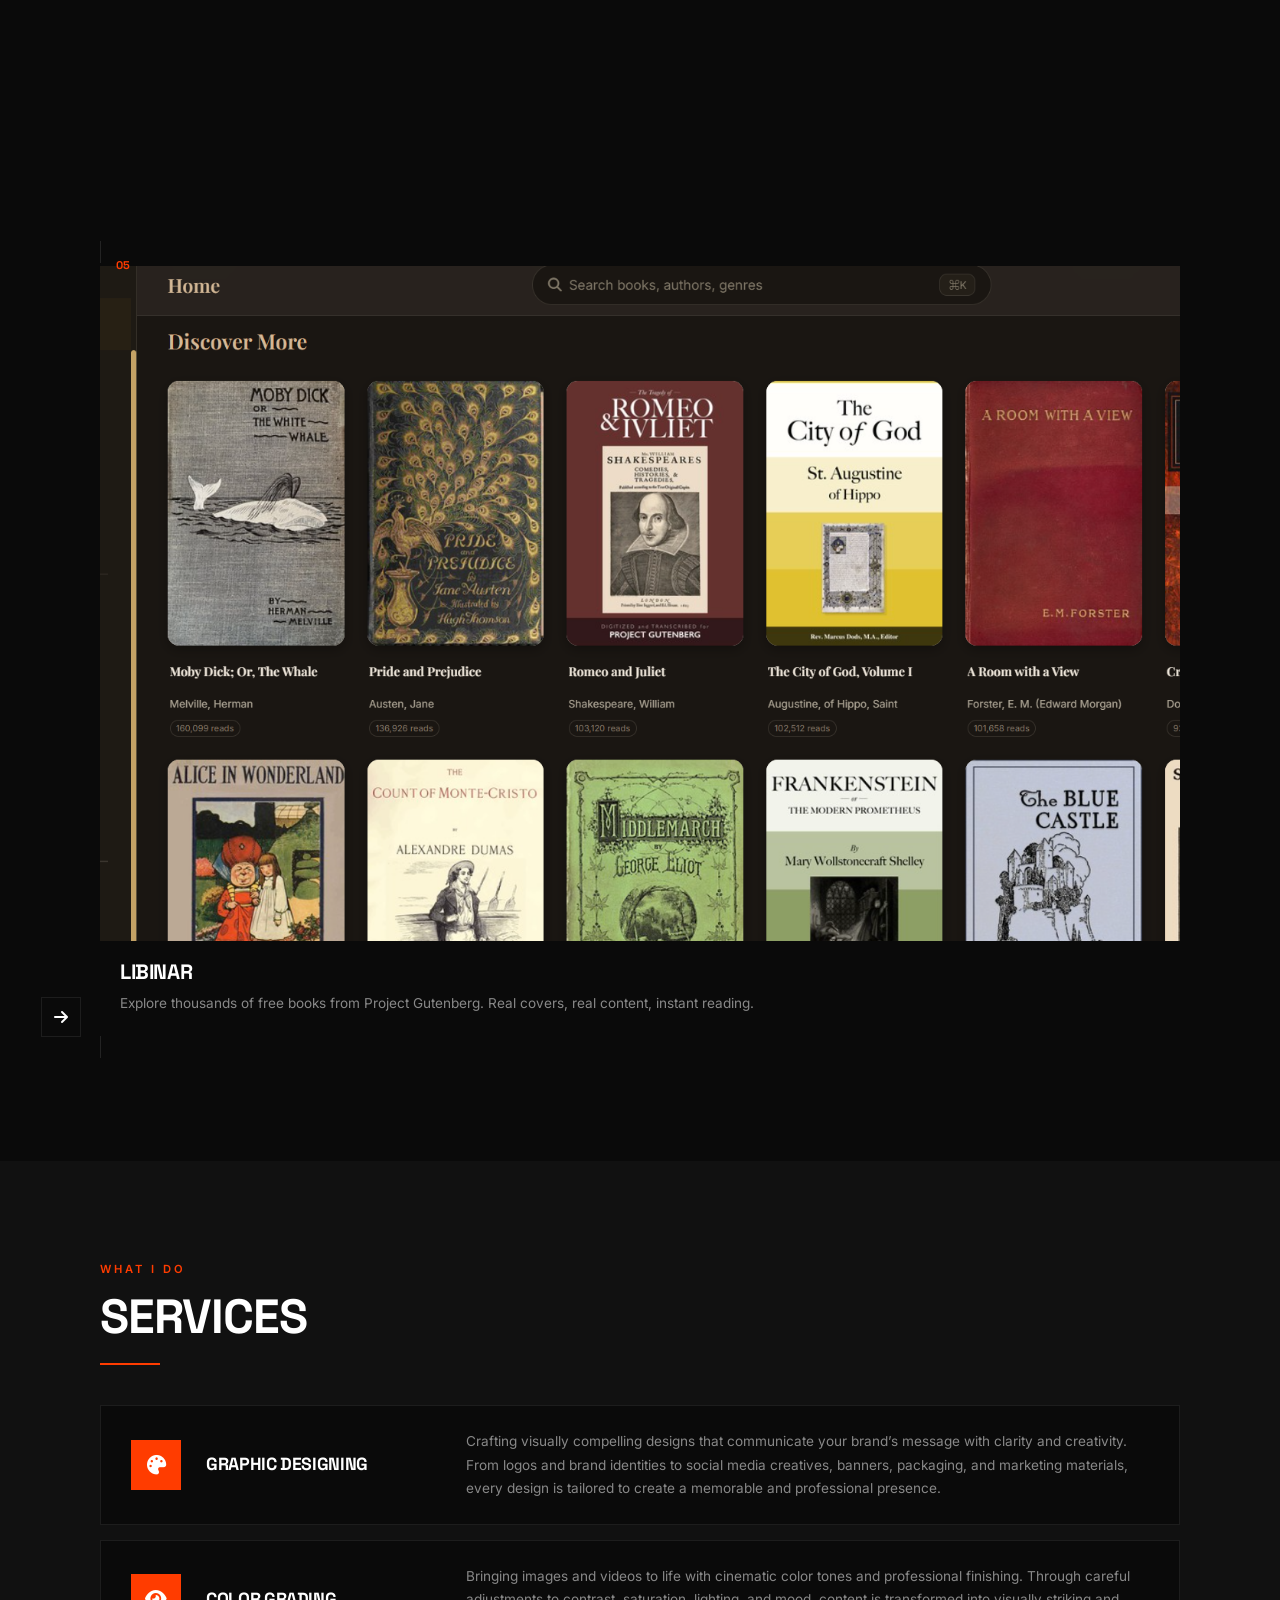
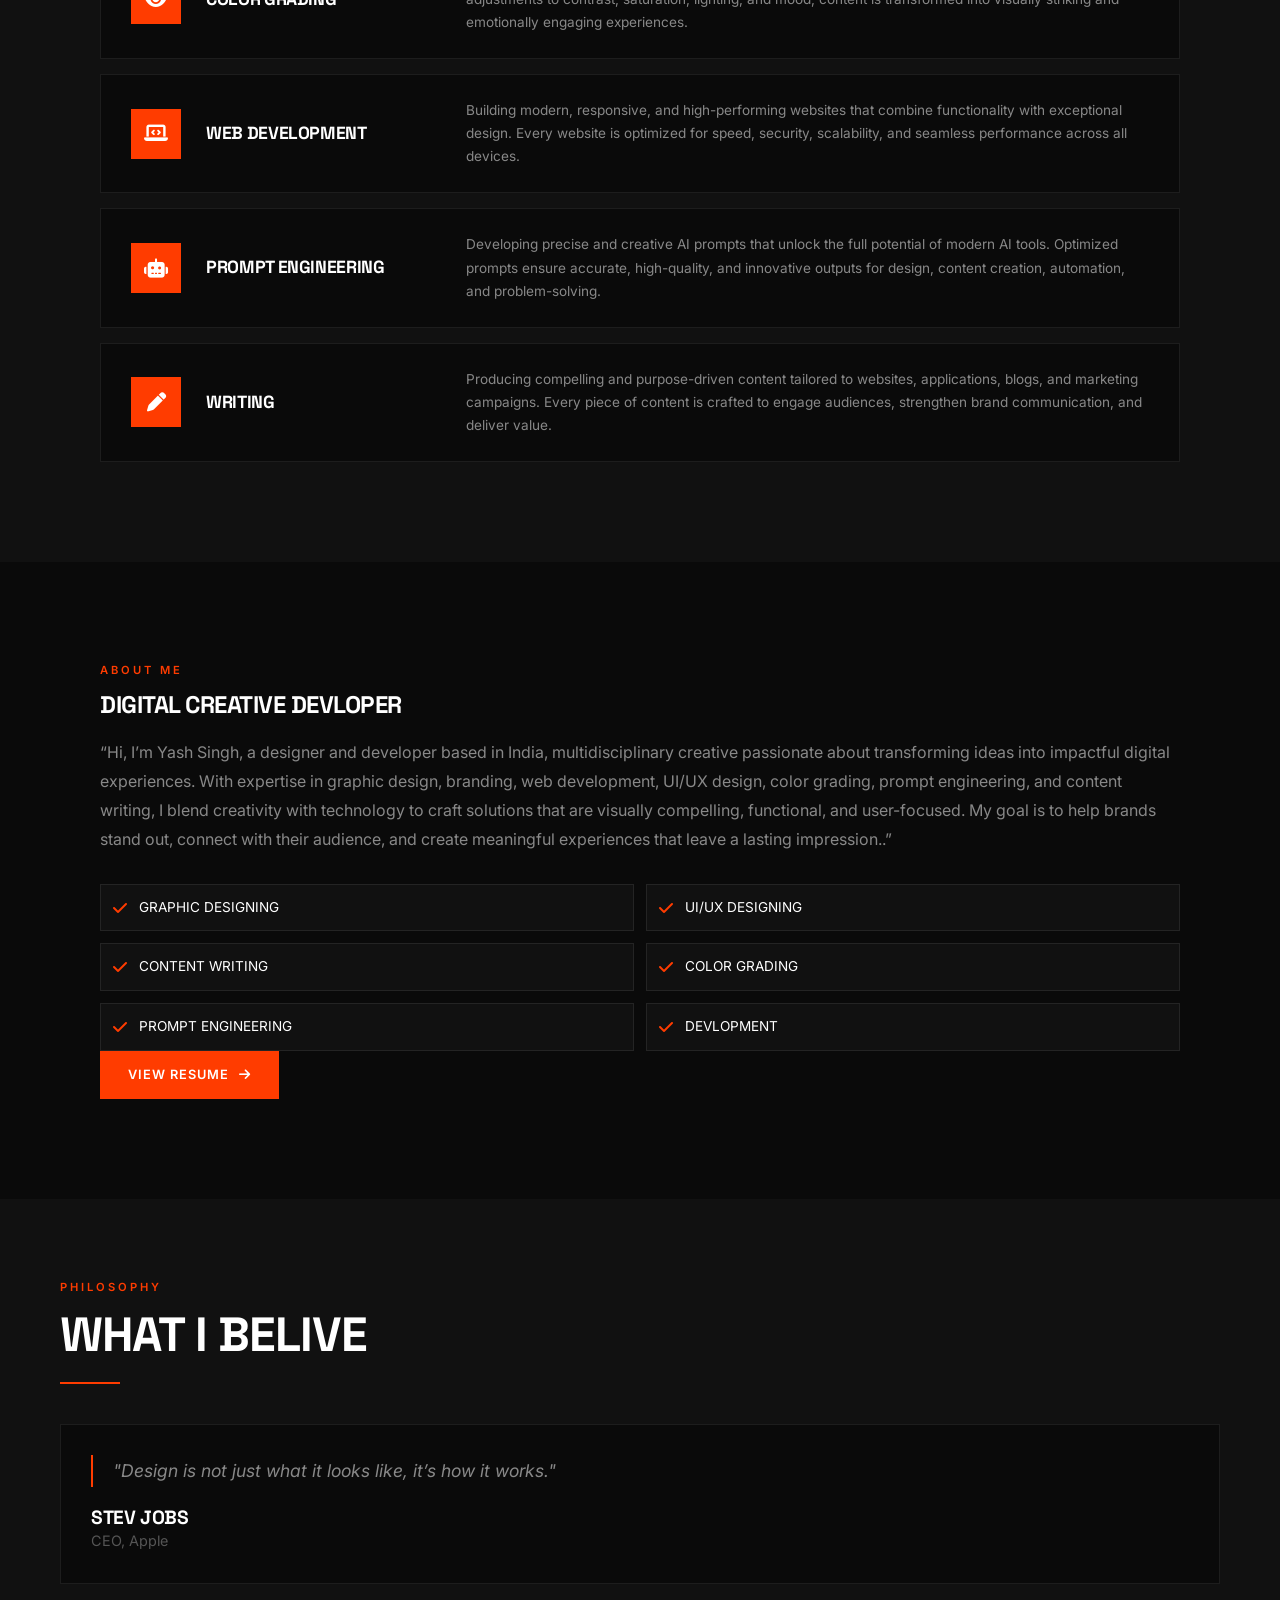
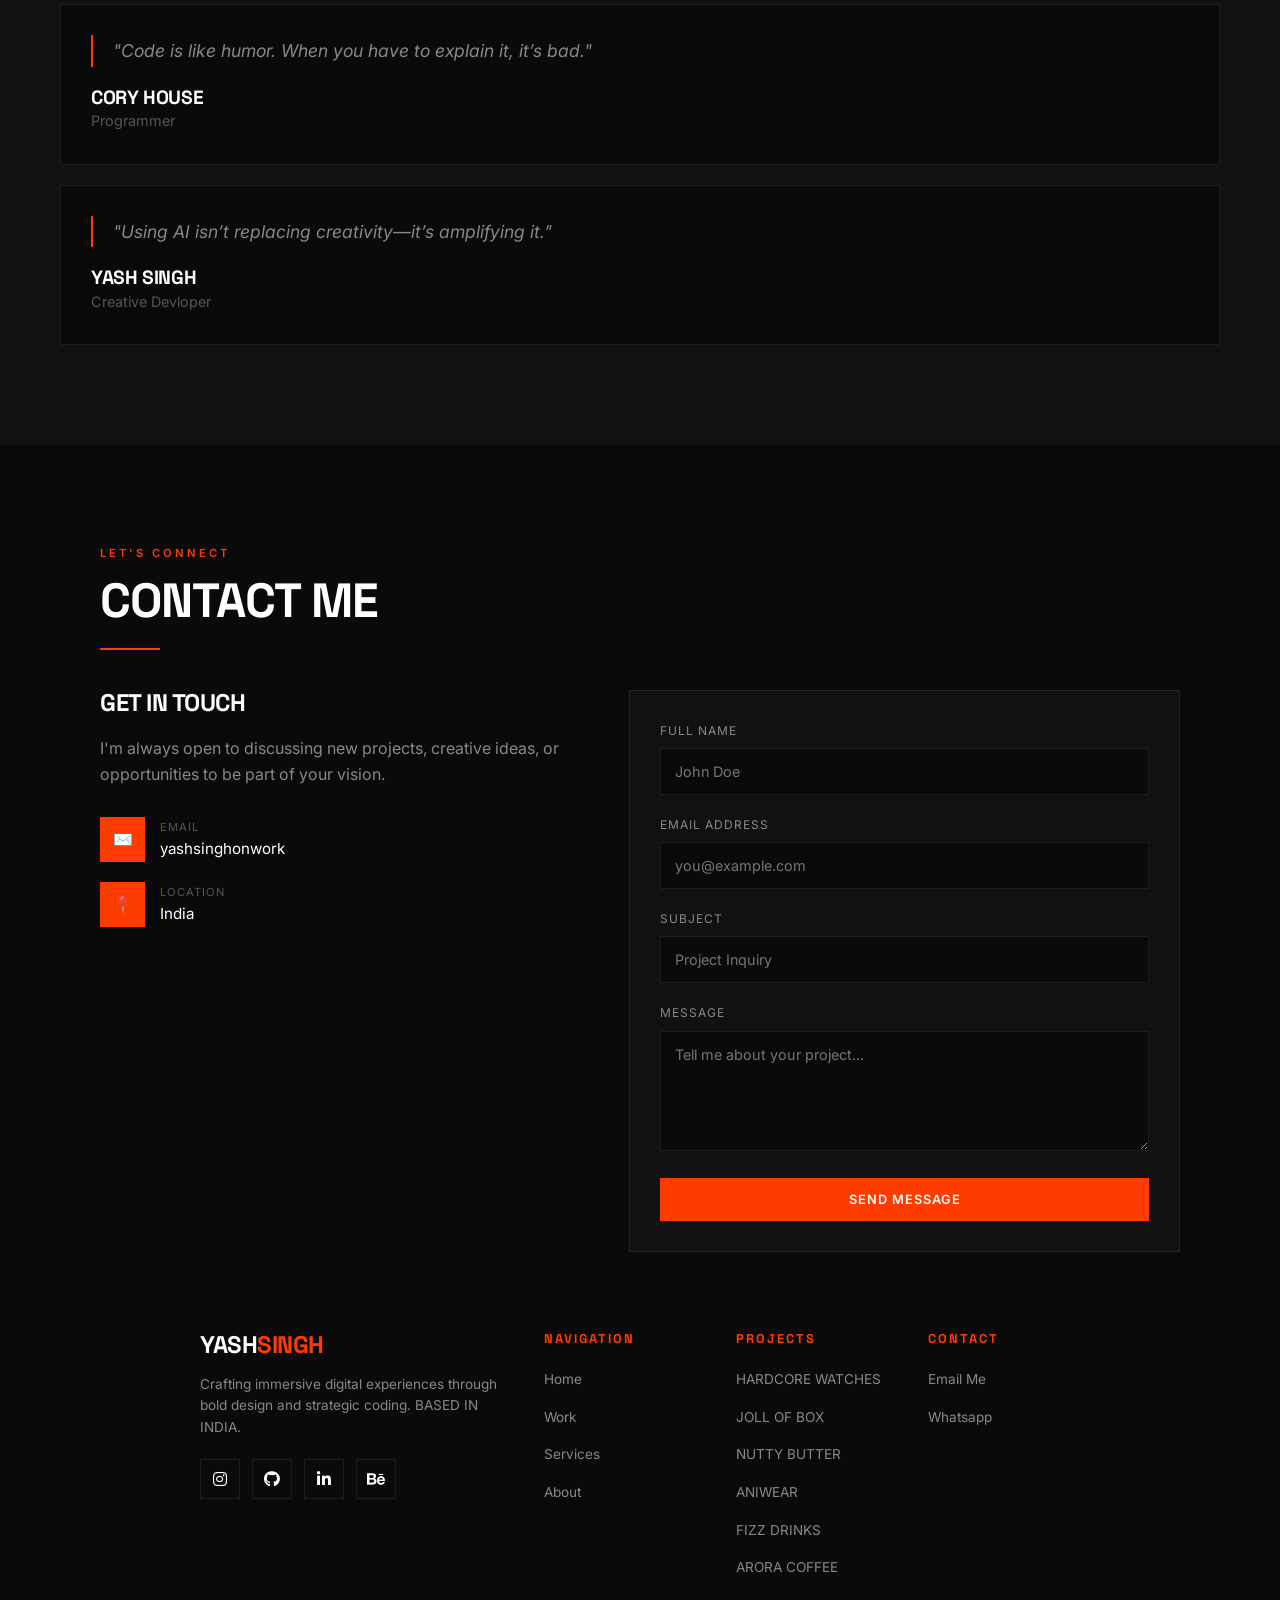
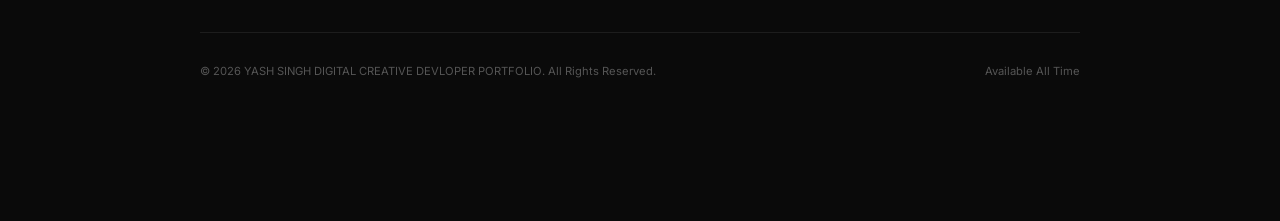
==== commit 9ed1ca1a: "Update index.html" ====
--- a/index.html
+++ b/index.html
@@ -356,7 +356,24 @@
                             <i class="fas fa-arrow-right"></i>
                         </div>
                     </a>
-
+  <a  id="project3"class="project-card reveal" href="https://yashsinghonline.github.io/brainlytics.app/#/">
+                        <div class="project-image">
+                            <img src="Screenshot 2026-09-11 211639.png"
+                                alt="Project 3" loading="lazy">
+                            <div class="project-overlay"></div>
+                        </div>
+                        <span class="project-number">04</span>
+                        <div class="project-content">
+                            <h3 class="project-title">BRAINLYTICS</h3>
+                            <p class="project-desc">12 targeted micro braing-games to train focus, working memory, and mental agility.
+
+.</p>
+                       </div>
+                        <div class="project-arrow">
+                            <i class="fas fa-arrow-right"></i>
+                        </div>
+                    </a>
+     </div>
                     <!-- Project 3 -->
                     <a  id="project3"class="project-card reveal" href="https://libinar.vercel.app/">
                         <div class="project-image">
@@ -364,31 +381,11 @@
                                 alt="Project 3" loading="lazy">
                             <div class="project-overlay"></div>
                         </div>
-                        <span class="project-number">04</span>
+                        <span class="project-number">05</span>
                         <div class="project-content">
                             <h3 class="project-title">LIBINAR</h3>
                             <p class="project-desc">Explore thousands of free books from Project Gutenberg. Real covers, real content, instant reading.</p>
                         </div>
-                        <div class="project-arrow">
-                            <i class="fas fa-arrow-right"></i>
-                        </div>
-                    </a>
-     </div>
-
-  <!-- Project 3 -->
-                    <a  id="project3"class="project-card reveal" href="https://yashsinghonline.github.io/brainlytics.app/#/">
-                        <div class="project-image">
-                            <img src=""
-                                alt="Project 3" loading="lazy">
-                            <div class="project-overlay"></div>
-                        </div>
-                        <span class="project-number">05</span>
-                        <div class="project-content">
-                            <h3 class="project-title">BRAINLYTICS</h3>
-                            <p class="project-desc">12 targeted micro braing-games to train focus, working memory, and mental agility.
-
-.</p>
-                       </div>
                         <div class="project-arrow">
                             <i class="fas fa-arrow-right"></i>
                         </div>
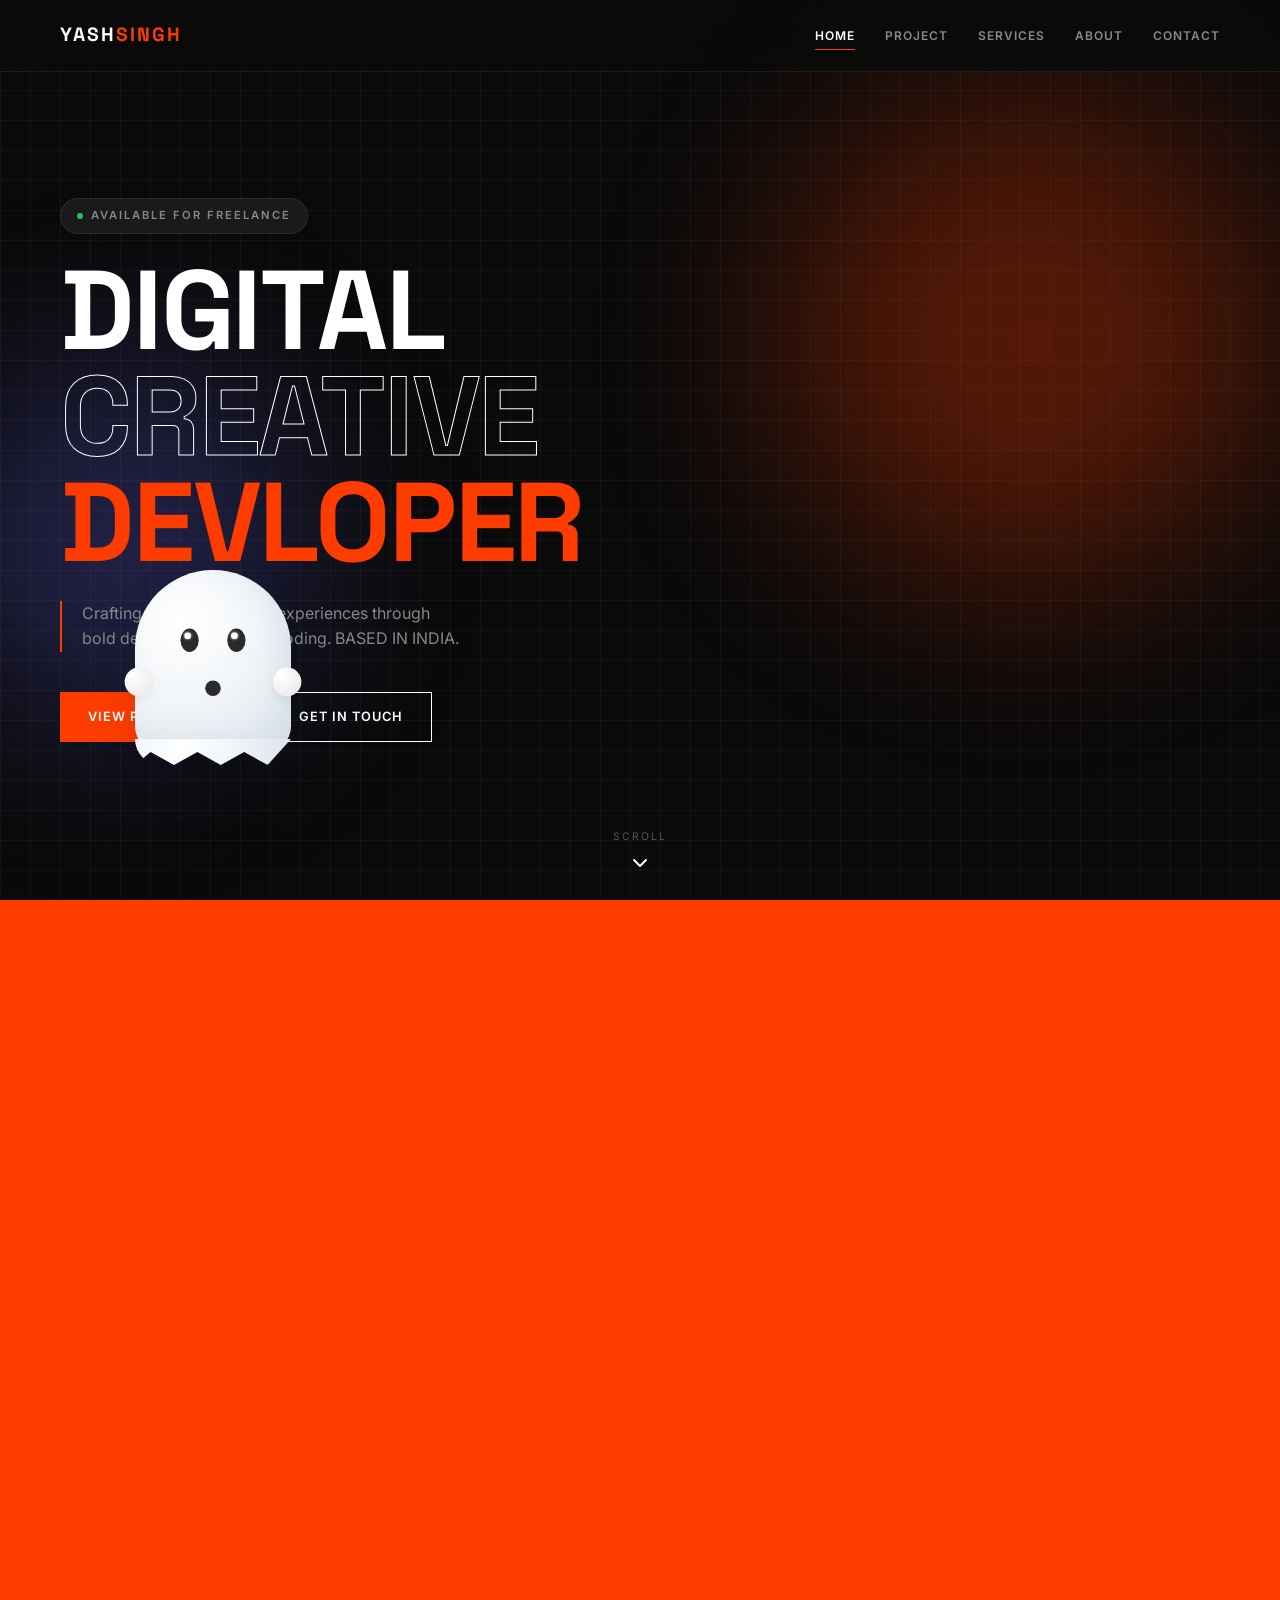
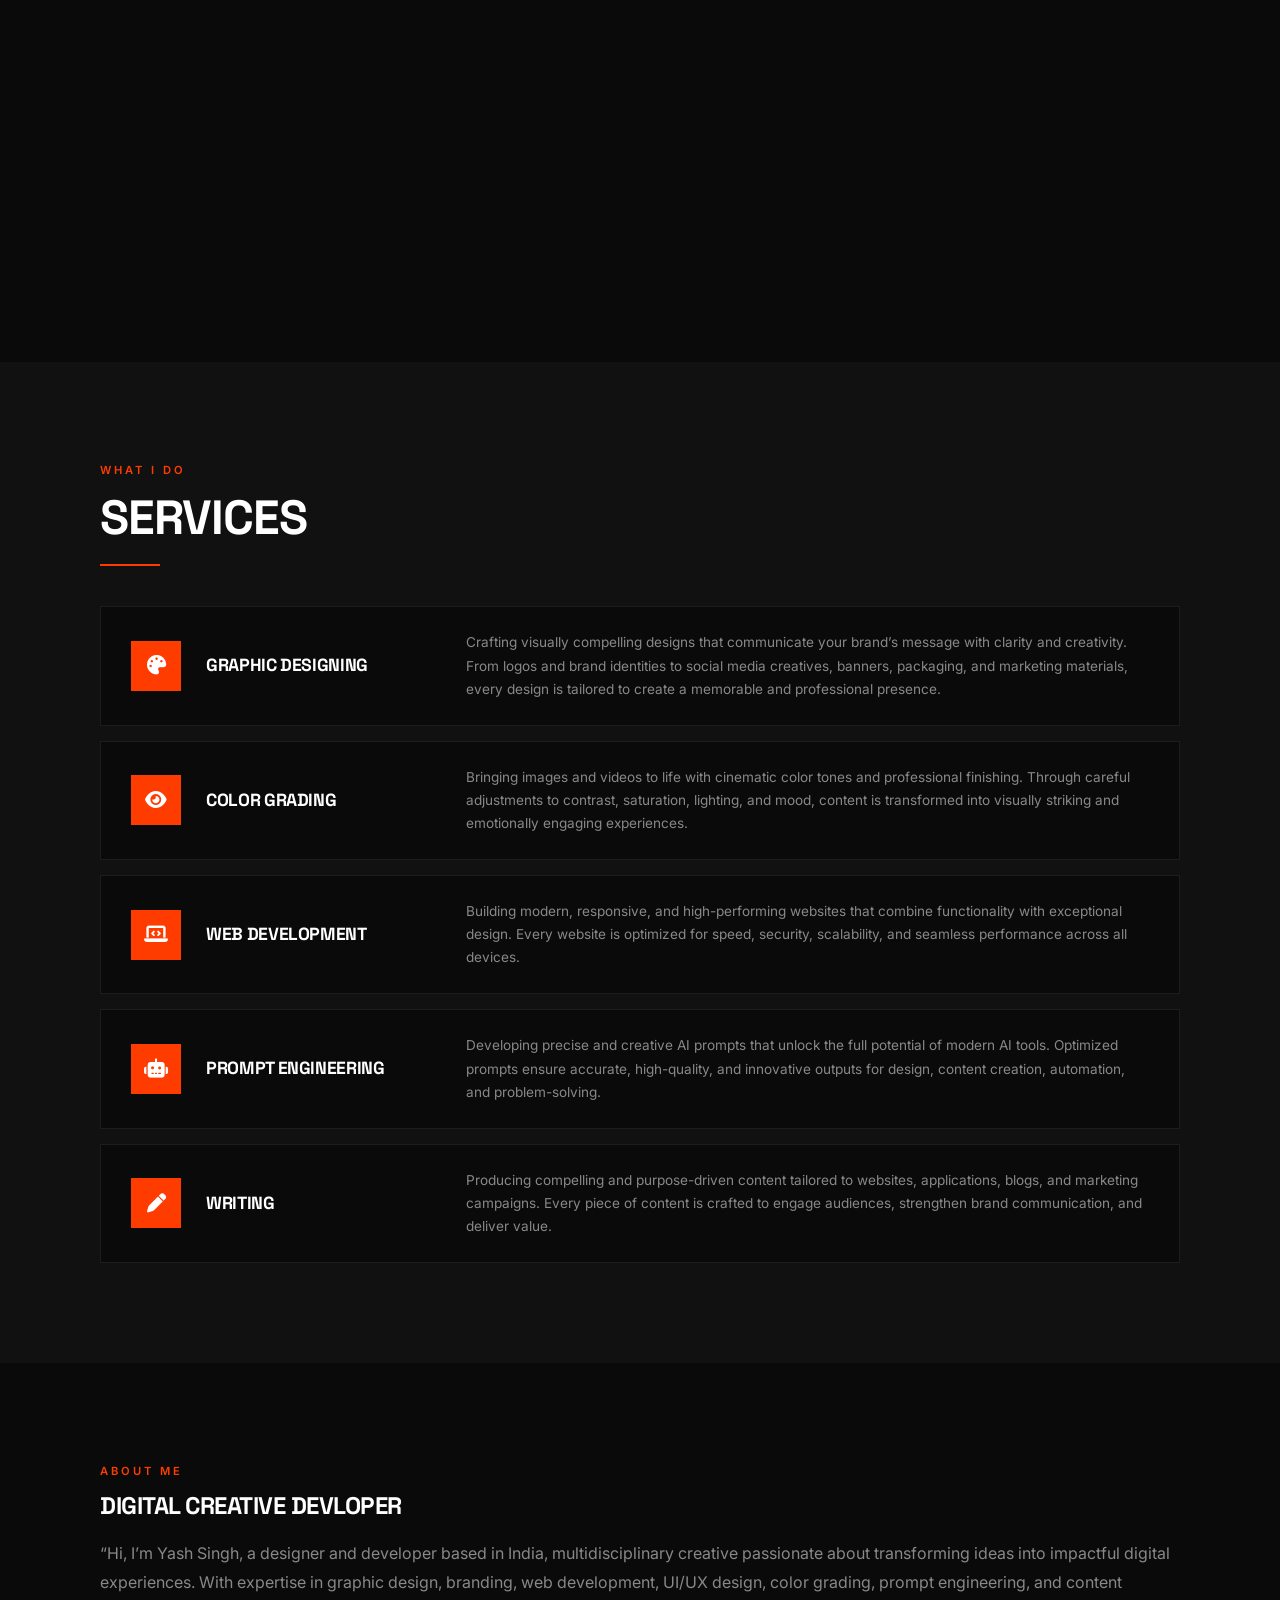
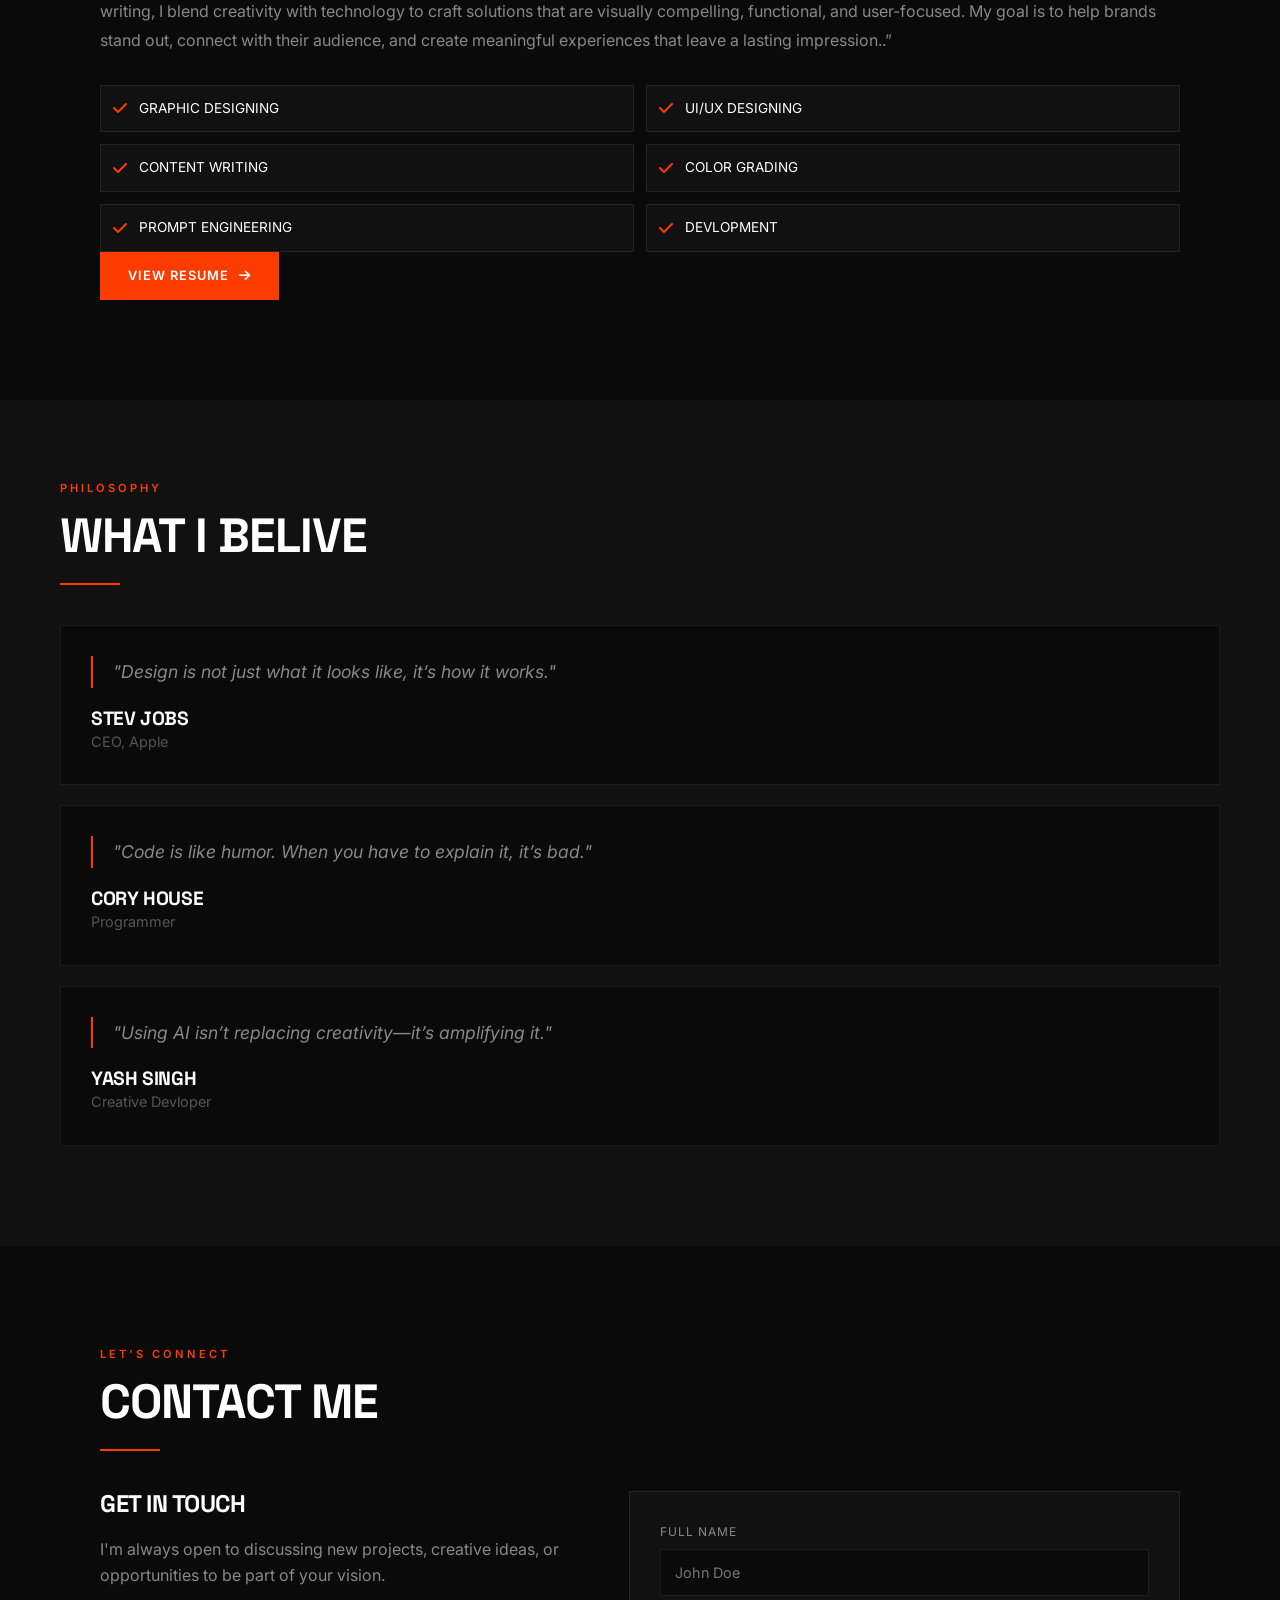
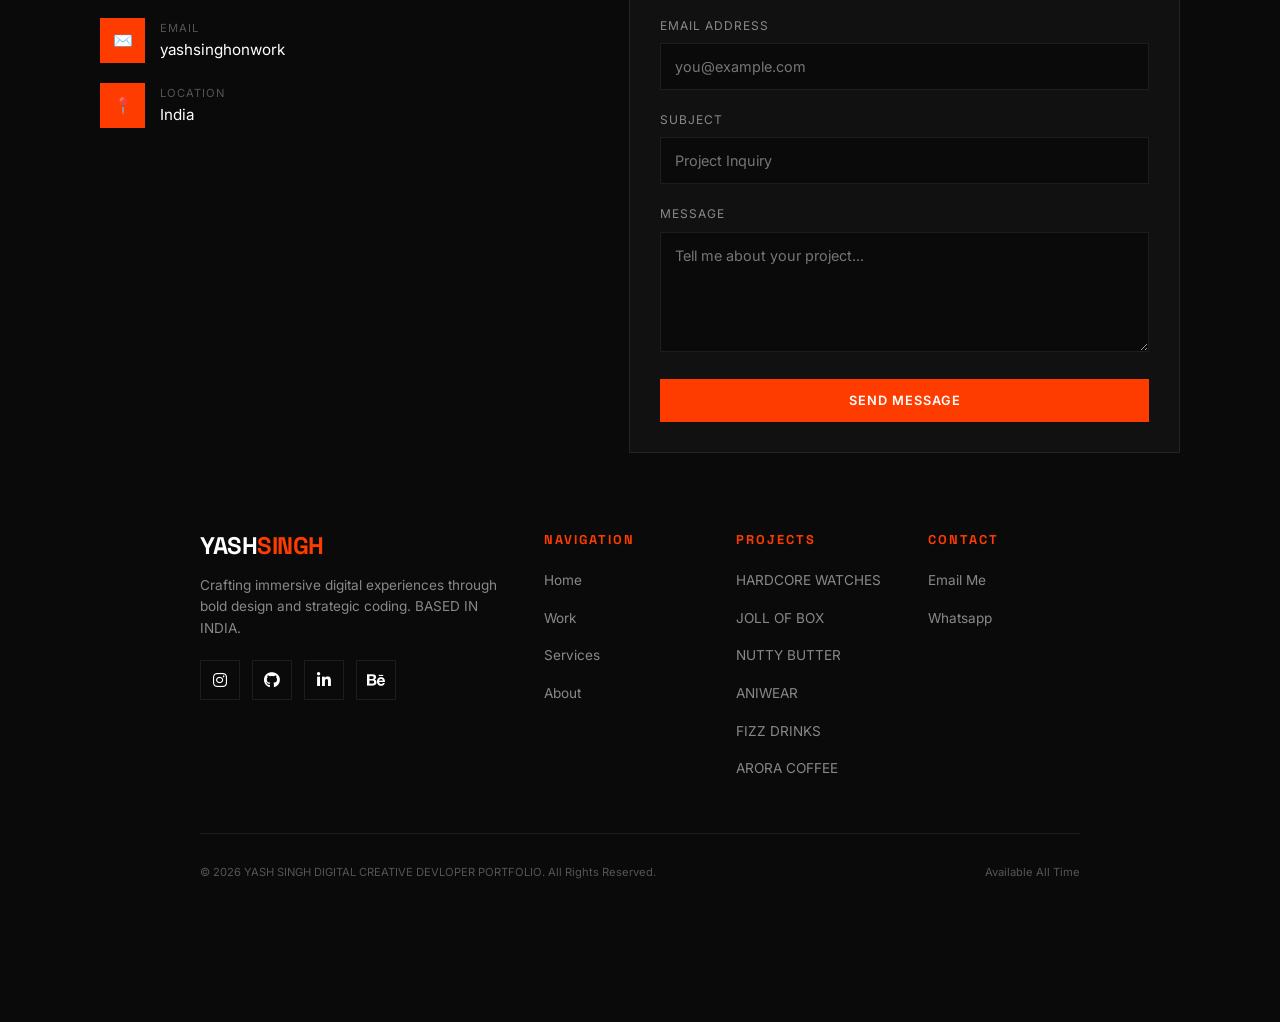
==== commit eb336cfc: "Update index.html" ====
--- a/index.html
+++ b/index.html
@@ -373,7 +373,7 @@
                             <i class="fas fa-arrow-right"></i>
                         </div>
                     </a>
-     </div>
+    
                     <!-- Project 3 -->
                     <a  id="project3"class="project-card reveal" href="https://libinar.vercel.app/">
                         <div class="project-image">
@@ -390,7 +390,7 @@
                             <i class="fas fa-arrow-right"></i>
                         </div>
                     </a>
-     </div>
+    
                 
         </div>
              
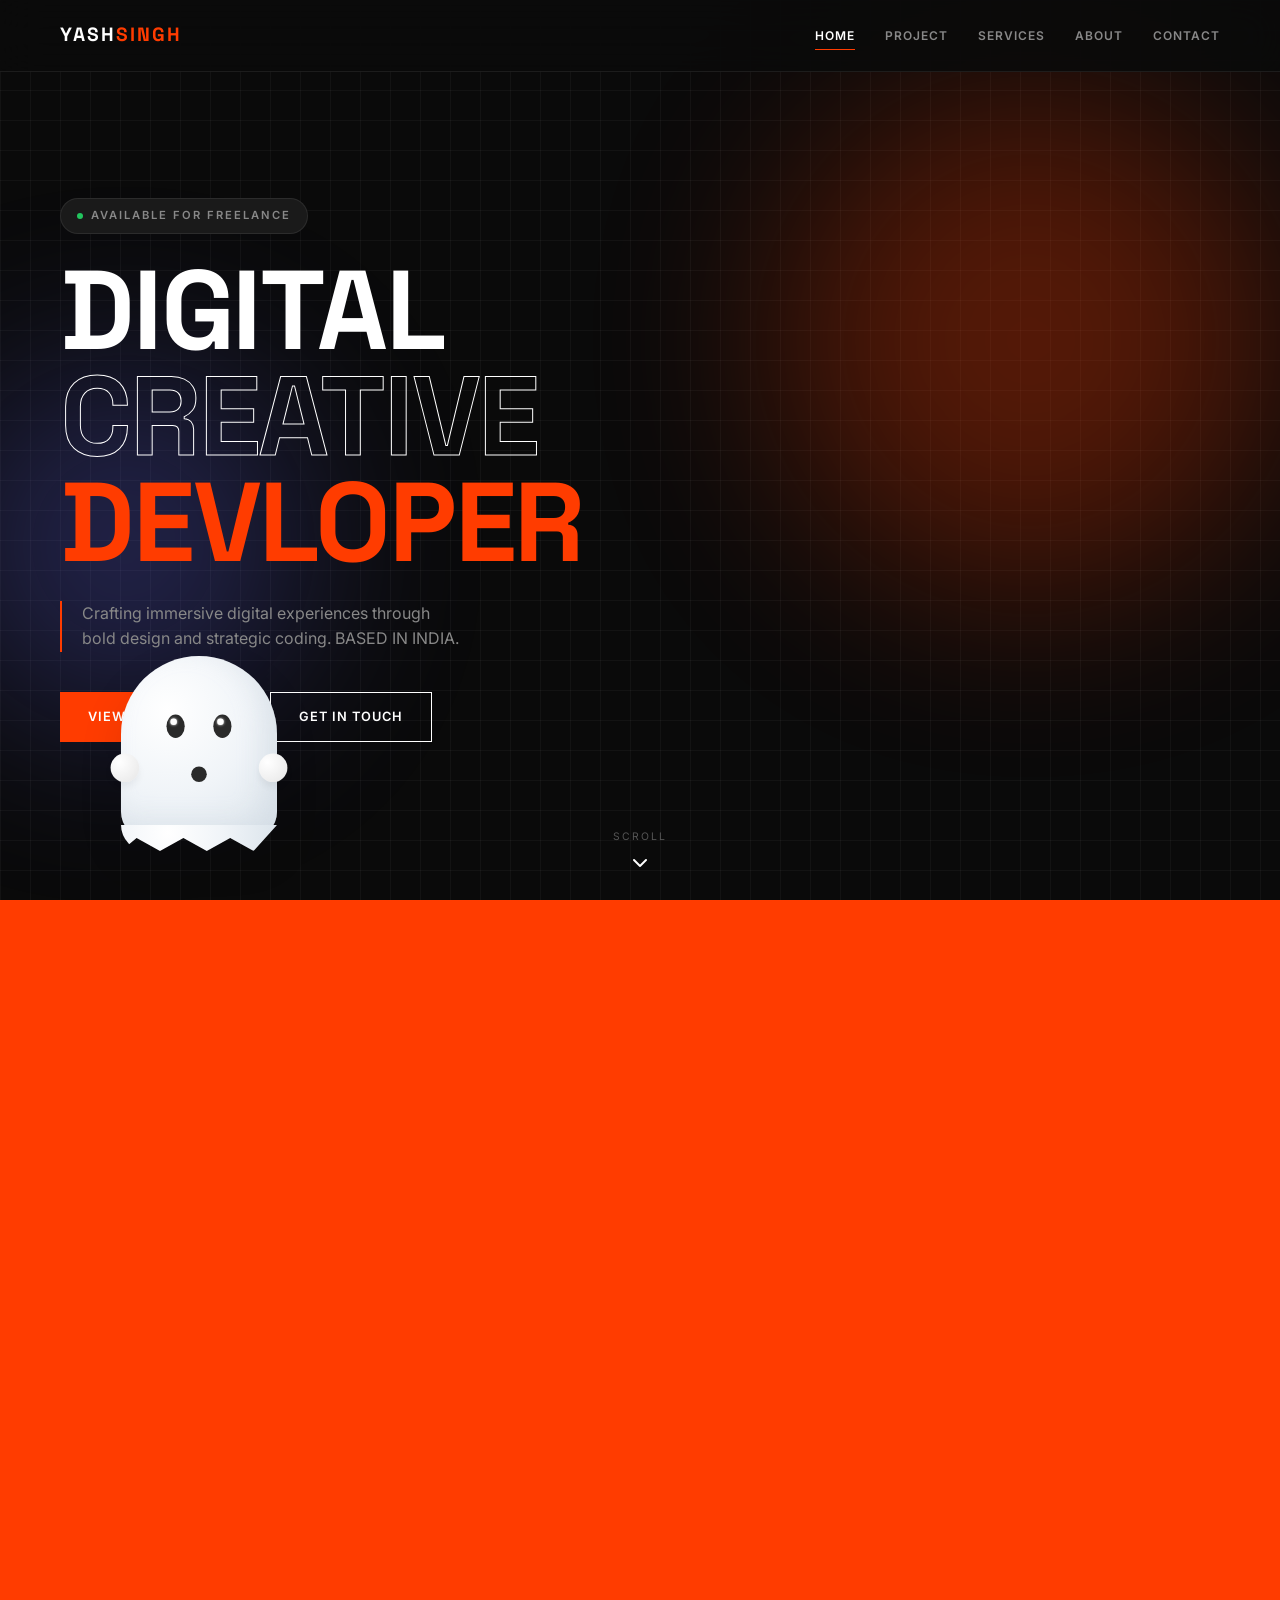
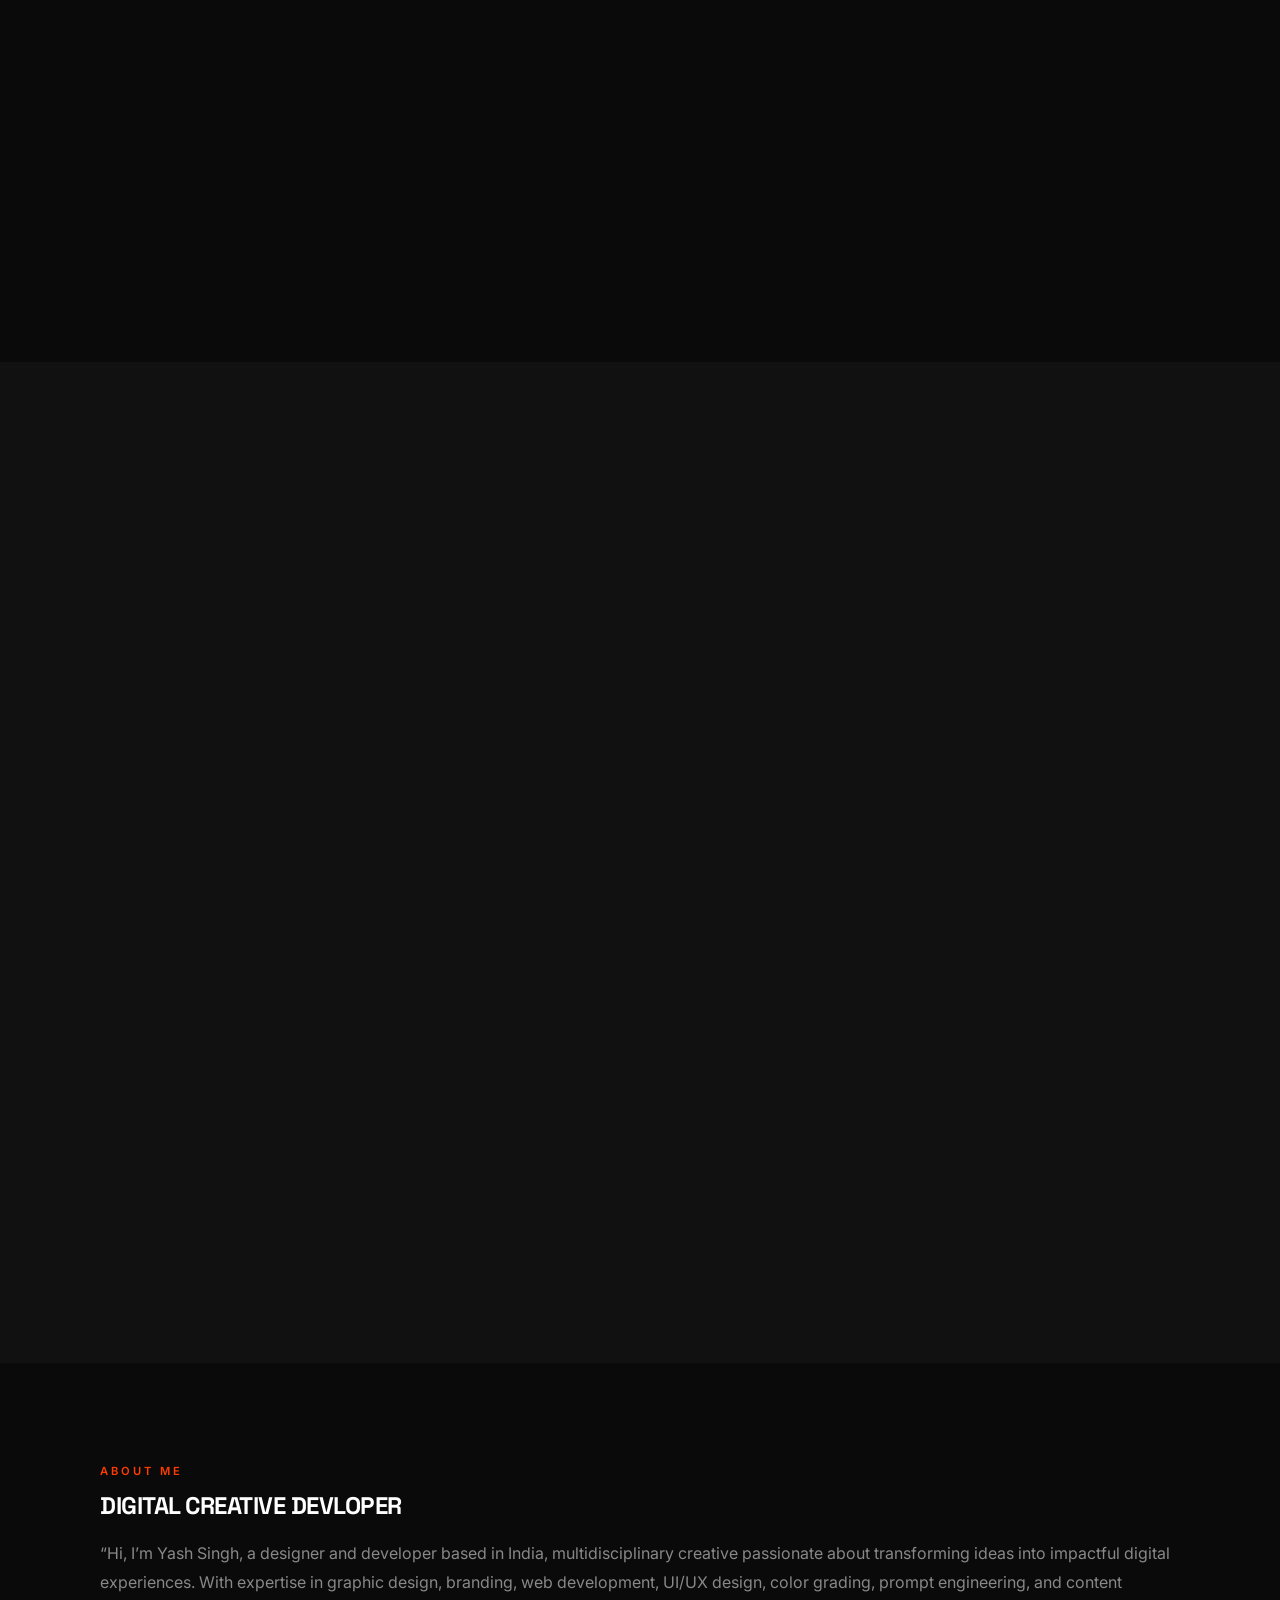
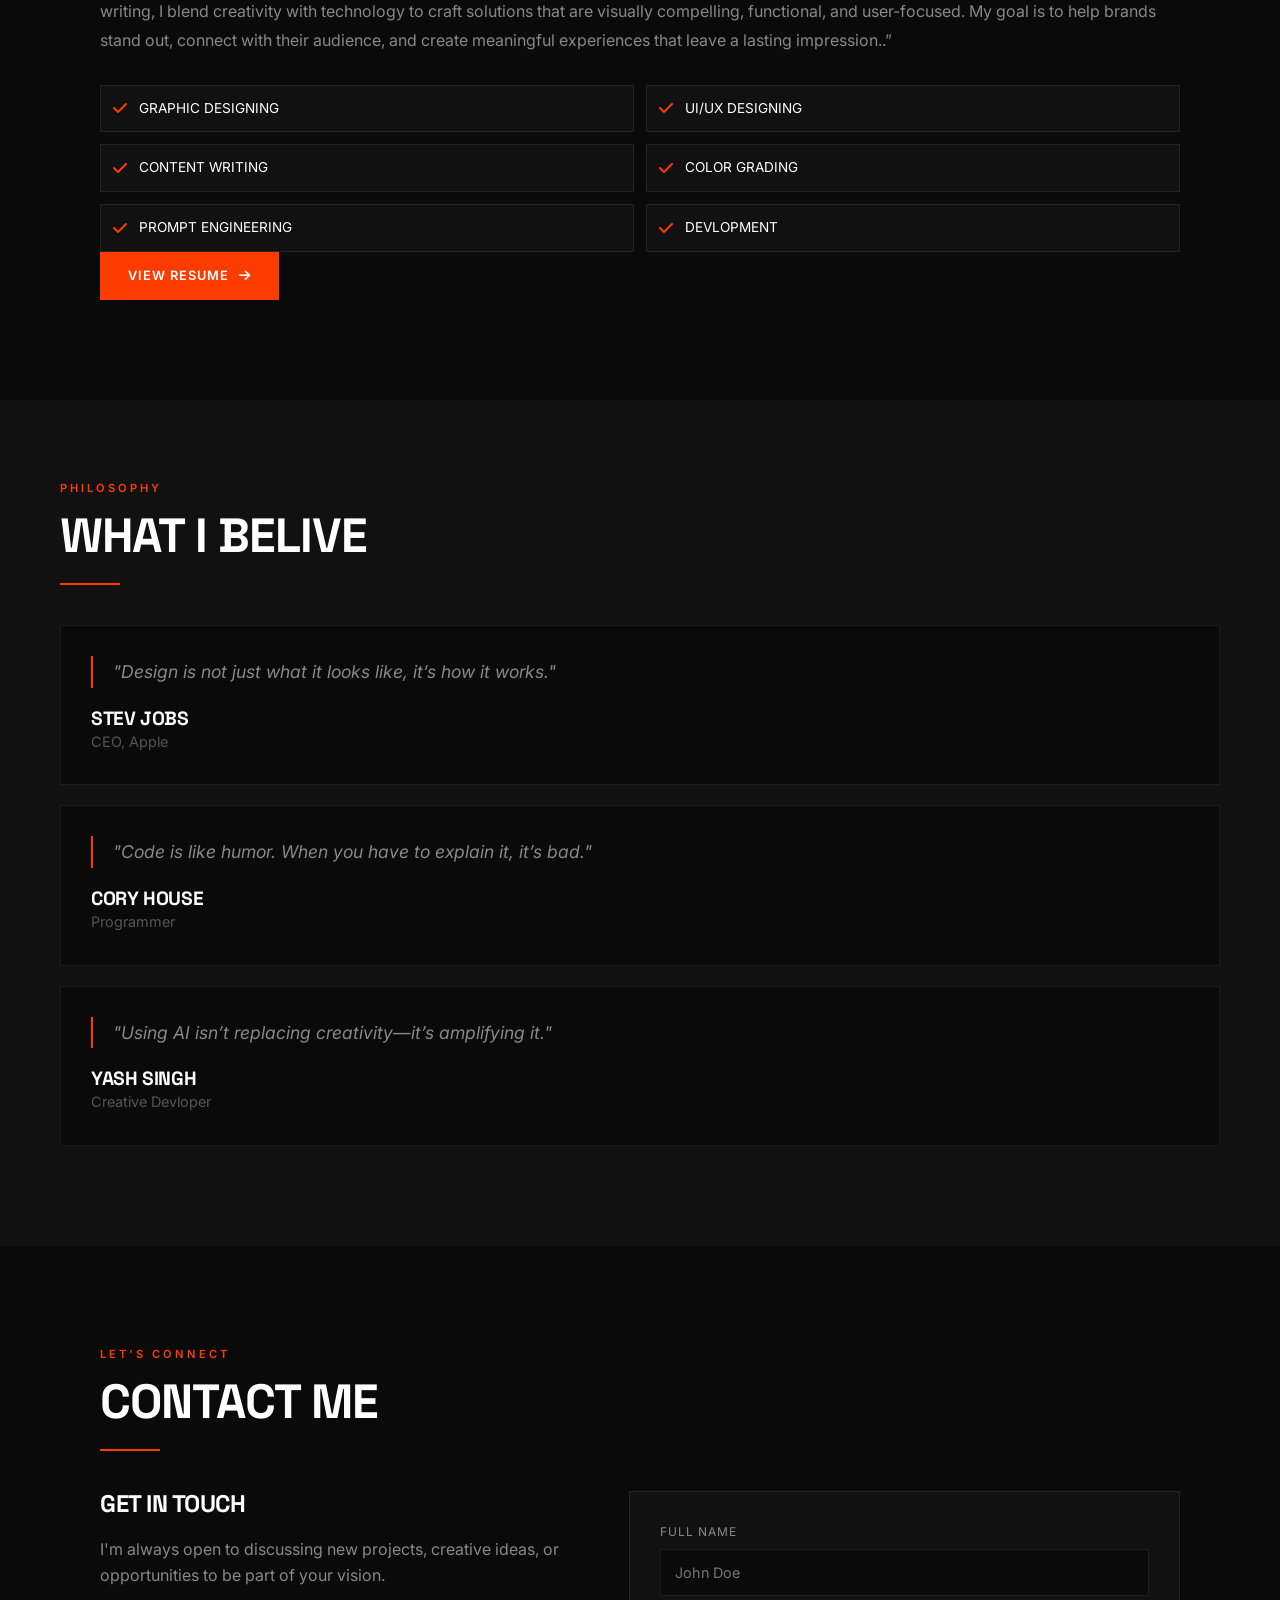
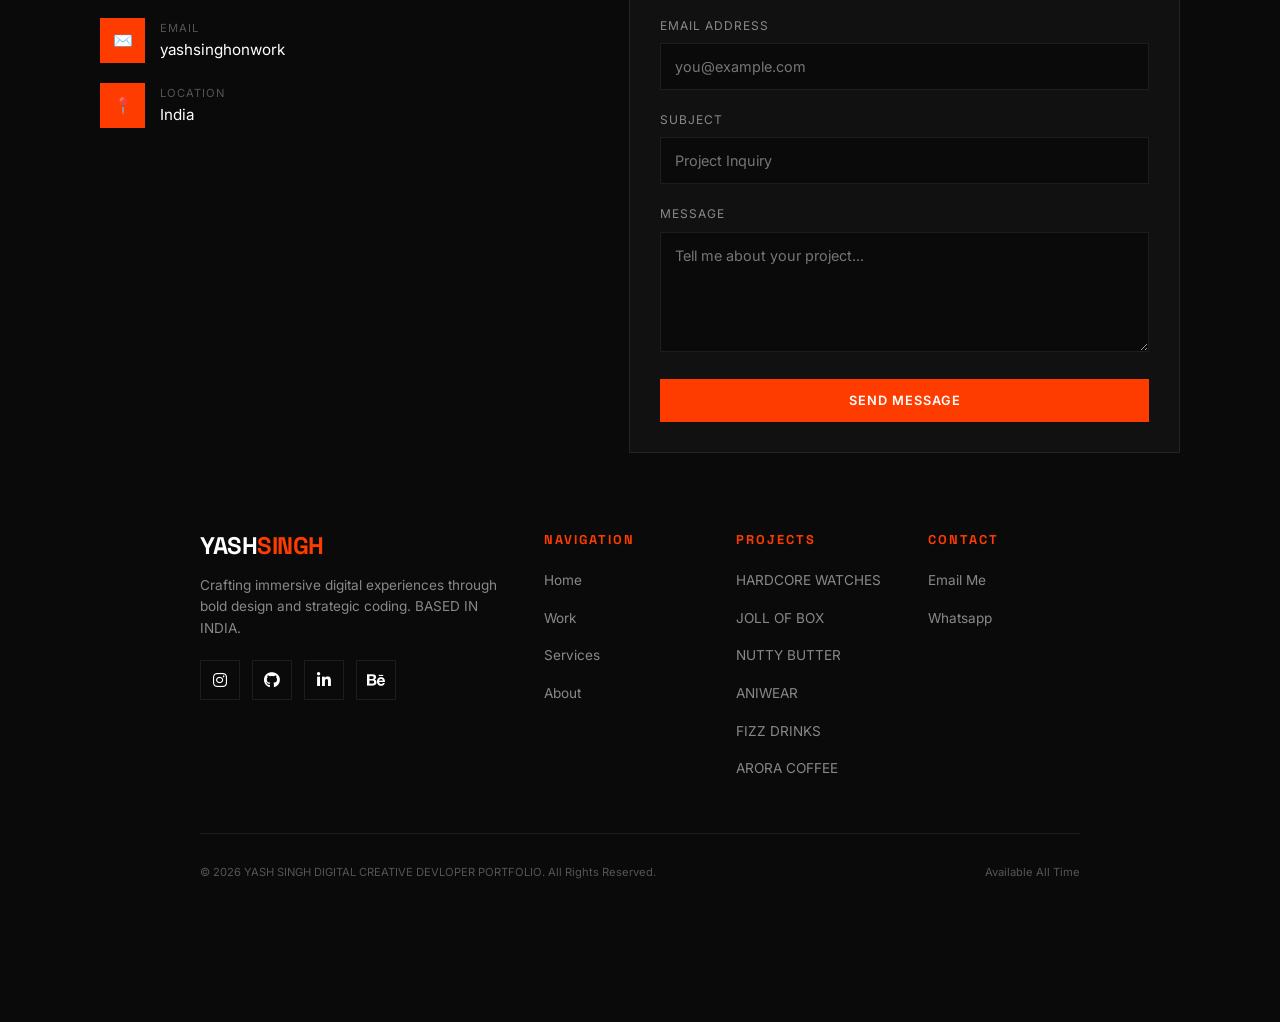
==== commit 310b129f: "Update index.html" ====
--- a/index.html
+++ b/index.html
@@ -393,6 +393,8 @@
     
                 
         </div>
+                        </div>
+
              
 
 
